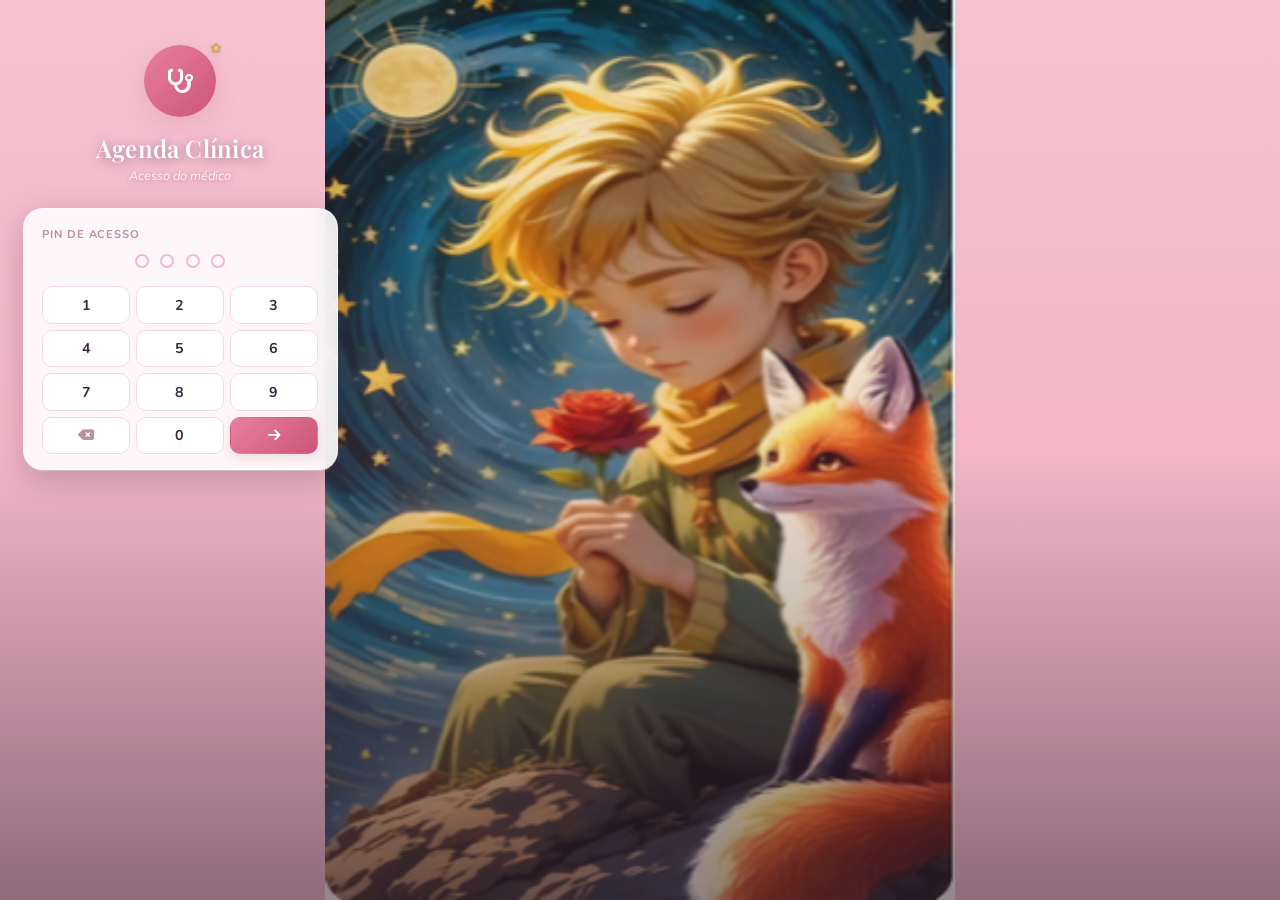
==== index.html @ b42c44ad "Add files via upload" ====
<!DOCTYPE html>
<html lang="pt-BR">
<head>
<meta charset="UTF-8">
<script>
// ── Limpeza forçada de cache e Service Workers ──────────────
// IMPORTANTE: usa document.write para bloquear o parser do HTML
// enquanto a limpeza assíncrona termina — assim o app.js novo
// é sempre buscado da rede, nunca do cache antigo.
(async function limparTudo() {
    if ('serviceWorker' in navigator) {
        const registros = await navigator.serviceWorker.getRegistrations();
        for (const r of registros) await r.unregister();
    }
    if ('caches' in window) {
        const nomes = await caches.keys();
        for (const n of nomes) await caches.delete(n);
    }
    console.log('[Cache] Limpeza completa realizada.');
})();
</script>
<meta name="viewport" content="width=device-width, initial-scale=1.0, maximum-scale=1.0">
<meta name="theme-color" content="#c4506d">
<meta name="mobile-web-app-capable" content="yes">
<meta name="apple-mobile-web-app-status-bar-style" content="black-translucent">
<title>Agenda — Clínica</title>
<link rel="preconnect" href="https://fonts.googleapis.com">
<link href="https://fonts.googleapis.com/css2?family=Playfair+Display:ital,wght@0,400;0,500;0,600;1,400;1,500&family=Nunito:wght@300;400;500;600;700&display=swap" rel="stylesheet">
<link rel="stylesheet" href="https://cdnjs.cloudflare.com/ajax/libs/font-awesome/6.4.0/css/all.min.css">
<link rel="stylesheet" href="app.css">
<script src="https://accounts.google.com/gsi/client" async defer></script>
</head>
<body>

<!-- ═══════════════════════════════════════════════
     TELA: LOGIN ADMIN
════════════════════════════════════════════════ -->
<div id="tela-login" class="tela">

  <!-- Slideshow tela cheia -->
  <div class="login-bg" id="login-bg" onclick="mostrarCardLogin()"></div>
  <div class="login-bg-overlay" id="login-overlay" onclick="mostrarCardLogin()"></div>

  <!-- Texto flutuante sobre imagem -->
  <div class="login-splash" id="login-splash" onclick="mostrarCardLogin()">
    <div class="splash-logo">
      <i class="fa-solid fa-stethoscope"></i>
    </div>
    <h1 class="splash-titulo">Agenda Clínica</h1>
    <p class="splash-sub">Toque para acessar</p>
    <div class="splash-dots">
      <span></span><span></span><span></span>
    </div>
  </div>

  <!-- Card de login (escondido inicialmente) -->
  <div class="login-wrap" id="login-card-wrap" style="display:none;">
    <div class="login-logo">
      <div class="logo-icon"><i class="fa-solid fa-stethoscope"></i></div>
      <h1>Agenda Clínica</h1>
      <p>Acesso do médico</p>
    </div>
    <div class="login-card">
      <label class="field-label">PIN de acesso</label>
      <div class="pin-row" id="pin-display" onclick="document.getElementById('pin-input-hidden').focus()">
        <span></span><span></span><span></span><span></span>
      </div>

      <div class="numpad">
        <button onclick="pinDigit(1)">1</button>
        <button onclick="pinDigit(2)">2</button>
        <button onclick="pinDigit(3)">3</button>
        <button onclick="pinDigit(4)">4</button>
        <button onclick="pinDigit(5)">5</button>
        <button onclick="pinDigit(6)">6</button>
        <button onclick="pinDigit(7)">7</button>
        <button onclick="pinDigit(8)">8</button>
        <button onclick="pinDigit(9)">9</button>
        <button onclick="pinClear()" class="btn-clear"><i class="fa-solid fa-delete-left"></i></button>
        <button onclick="pinDigit(0)">0</button>
        <button onclick="pinEnter()" class="btn-ok"><i class="fa-solid fa-arrow-right"></i></button>
      </div>
      <p id="login-erro" class="login-erro" style="display:none;">PIN incorreto. Tente novamente.</p>
    </div>
  </div>
</div>

<!-- ═══════════════════════════════════════════════
     TELA: AGENDA (ADMIN)
════════════════════════════════════════════════ -->
<div id="tela-agenda" class="tela" style="display:none;">

  <header class="app-header">
    <div class="header-left">
      <button class="icon-btn" onclick="irTela('tela-menu')"><i class="fa-solid fa-bars"></i></button>
      <div class="header-title">
        <span id="header-semana-label">Carregando...</span>
      </div>
    </div>
    <div class="header-right">
      <button class="icon-btn" onclick="irHoje()"><i class="fa-solid fa-calendar-day"></i></button>
      <button class="icon-btn" id="btn-drive-agenda" onclick="conectarDriveAgenda()" title="Google Drive">
        <i class="fa-brands fa-google-drive"></i>
      </button>
      <button class="icon-btn" id="btn-alternar-tema-agenda" onclick="alternarTemaAgenda()" title="Alternar tema">
        <i class="fa-solid fa-palette"></i>
      </button>
      <button class="btn-novo" onclick="abrirModalGerarLink()">
        <i class="fa-solid fa-link"></i> Link
      </button>
    </div>
  </header>

  <div class="semana-nav">
    <button onclick="semanaAnterior()"><i class="fa-solid fa-chevron-left"></i></button>
    <span id="semana-nav-label"></span>
    <button onclick="semanaProxima()"><i class="fa-solid fa-chevron-right"></i></button>
  </div>

  <!-- Grade semanal -->
  <div class="agenda-wrap">
    <div id="grade-agenda" class="grade-agenda"></div>
  </div>

  <!-- Lista do dia selecionado -->
  <div class="dia-lista-wrap">
    <div id="dia-lista-header" class="dia-lista-header"></div>
    <div id="dia-lista" class="dia-lista"></div>
  </div>

  <!-- FAB: gerar links fixos -->
  <button class="fab-fixos" onclick="abrirModalFixos()" title="Enviar horários fixos da semana">
    <i class="fa-solid fa-rotate"></i>
  </button>

</div>

<!-- ═══════════════════════════════════════════════
     TELA: PACIENTES
════════════════════════════════════════════════ -->
<div id="tela-pacientes" class="tela" style="display:none;">
  <header class="app-header">
    <div class="header-left">
      <button class="icon-btn" onclick="irTela('tela-menu')"><i class="fa-solid fa-arrow-left"></i></button>
      <div class="header-title"><span>Pacientes</span></div>
    </div>
    <div class="header-right">
      <button class="btn-novo" onclick="abrirModalPaciente()">
        <i class="fa-solid fa-plus"></i> Novo
      </button>
    </div>
  </header>
  <div class="lista-pac-wrap">
    <div class="busca-wrap">
      <i class="fa-solid fa-magnifying-glass"></i>
      <input type="text" id="busca-pac" placeholder="Buscar por nome ou código..." oninput="filtrarPacientes()">
    </div>
    <div id="lista-pacientes"></div>
  </div>
</div>

<!-- ═══════════════════════════════════════════════
     TELA: MENU
════════════════════════════════════════════════ -->
<div id="tela-menu" class="tela tela-menu" style="display:none;">
  <div class="menu-header">
    <div class="logo-icon sm"><i class="fa-solid fa-stethoscope"></i></div>
    <div>
      <div id="menu-clinica-nome" class="menu-clinica">Clínica Saúde &amp; Vida</div>
      <div class="menu-sub">Painel do Médico</div>
    </div>
    <button class="icon-btn" onclick="irTela('tela-agenda')"><i class="fa-solid fa-xmark"></i></button>
  </div>
  <nav class="menu-nav">
    <button onclick="irTela('tela-agenda')"><i class="fa-solid fa-calendar-week"></i> Agenda Semanal</button>
    <button onclick="abrirTelaPacientes()"><i class="fa-solid fa-users"></i> Pacientes</button>
    <button onclick="irTela('tela-config')"><i class="fa-solid fa-gear"></i> Configurações</button>
    <button onclick="alternarTemaAgenda()" style="display:flex;align-items:center;gap:8px;">
        <i class="fa-solid fa-palette"></i> Alternar Tema
    </button>
    <button onclick="logout()" class="btn-logout"><i class="fa-solid fa-right-from-bracket"></i> Sair</button>
  </nav>
</div>

<!-- ═══════════════════════════════════════════════
     TELA: CONFIGURAÇÕES
════════════════════════════════════════════════ -->
<div id="tela-config" class="tela" style="display:none;">
  <header class="app-header">
    <div class="header-left">
      <button class="icon-btn" onclick="irTela('tela-menu')"><i class="fa-solid fa-arrow-left"></i></button>
      <div class="header-title"><span>Configurações</span></div>
    </div>
  </header>
  <div class="config-wrap">
    <div class="config-section">
      <h3>Clínica</h3>
      <div class="field-group">
        <label>Nome da clínica</label>
        <input type="text" id="cfg-nome-clinica" placeholder="Clínica Saúde &amp; Vida">
      </div>
      <div class="field-group">
        <label>Seu WhatsApp (com DDI, ex: 5551999999999)</label>
        <input type="tel" id="cfg-tel" placeholder="5551999999999">
      </div>
      <div class="field-group">
        <label>E-mail do responsável <span style="font-size:.72rem;color:#e879a0;font-weight:600;">★ Usado no backup e licença</span></label>
        <input type="email" id="cfg-email" placeholder="seuemail@exemplo.com" autocomplete="email">
        <p style="font-size:.72rem;color:var(--text2);margin-top:.3rem;line-height:1.4;">
          <i class="fa-solid fa-circle-info" style="color:#60a5fa;"></i>
          Este e-mail é usado para verificar sua licença e enviar backups automáticos.
        </p>
      </div>
    </div>
    <div class="config-section">
      <h3>Segurança</h3>
      <div class="field-group">
        <label>Novo PIN (4 dígitos)</label>
        <input type="number" id="cfg-pin" placeholder="••••" maxlength="4">
      </div>
    </div>
    <div class="config-section">
      <h3><i class="fa-brands fa-google-drive" style="color:#34a853"></i> Google Drive</h3>
      <p style="font-size:.8rem;color:var(--text2);margin-bottom:.75rem;line-height:1.4;">
        Seus dados ficam salvos no Google Drive e sincronizados automaticamente. Conecte para ativar o backup na nuvem.
      </p>
      <div id="status-drive-wrap">
        <button class="btn-salvar-cfg" id="btn-drive-config" onclick="conectarOuDesconectarDrive()" style="background:#e8f5e9;color:#2e7d32;border:1.5px solid #a5d6a7;">
          <i class="fa-brands fa-google"></i> <span id="btn-drive-texto">Conectar com Google Drive</span>
        </button>
        <p id="status-drive" style="font-size:.78rem;margin-top:.5rem;color:var(--text2);text-align:center;"></p>
      </div>
    </div>
    <button class="btn-salvar-cfg" onclick="salvarConfig()">
      <i class="fa-solid fa-check"></i> Salvar configurações
    </button>
  </div>
</div>

<!-- ═══════════════════════════════════════════════
     TELA: PACIENTE (link público)
════════════════════════════════════════════════ -->
<div id="tela-paciente" class="tela" style="display:none;">
  <div class="pac-outer">
    <div class="pac-card">
      <div class="pac-header">
        <div class="pac-logo"><i class="fa-solid fa-hand-holding-heart"></i></div>
        <h1 id="pac-titulo">Agendamento</h1>
        <p id="pac-subtitulo">Escolha seu horário</p>
      </div>
      <div id="pac-corpo"></div>
    </div>
  </div>
</div>

<!-- ═══════════════════════════════════════════════
     MODAIS
════════════════════════════════════════════════ -->

<!-- Modal: Gerar Link -->
<div id="modal-link" class="modal-overlay" style="display:none;">
  <div class="modal-sheet">
    <div class="modal-handle"></div>
    <div class="modal-head">
      <h3><i class="fa-solid fa-link"></i> Gerar Link</h3>
      <button onclick="fecharModal('modal-link')"><i class="fa-solid fa-xmark"></i></button>
    </div>
    <div class="modal-body">
      <div class="field-group">
        <label>Paciente</label>
        <select id="ml-paciente" onchange="onModalPacienteChange()">
          <option value="">— Selecione —</option>
        </select>
      </div>
      <div id="ml-pac-info" class="pac-mini-info" style="display:none;"></div>
      <div class="field-group">
        <label>Semana</label>
        <select id="ml-semana" onchange="renderizarGradeModal()"></select>
      </div>
      <div class="field-group">
        <label>Horários <span class="label-hint">Toque para marcar</span></label>
        <div id="ml-grade" class="modal-grade-wrap"></div>
      </div>
      <div class="field-group">
        <label>Observação (opcional)</label>
        <input type="text" id="ml-obs" placeholder="Ex: Retorno, primeira consulta...">
      </div>
      <div id="ml-link-resultado" style="display:none;" class="link-resultado-box">
        <label>Link gerado — toque para copiar e enviar:</label>
        <div class="link-copy-row">
          <input type="text" id="ml-link-valor" readonly onclick="copiarLink()">
          <button onclick="copiarLink()"><i class="fa-solid fa-copy"></i></button>
        </div>
        <button class="btn-whatsapp" onclick="enviarWhatsapp()">
          <i class="fa-brands fa-whatsapp"></i> Enviar pelo WhatsApp
        </button>
      </div>
    </div>
    <div class="modal-footer">
      <button class="btn-sec" onclick="fecharModal('modal-link')">Cancelar</button>
      <button class="btn-pri" onclick="gerarLink()"><i class="fa-solid fa-wand-magic-sparkles"></i> Gerar Link</button>
    </div>
  </div>
</div>

<!-- Modal: Adicionar manual -->
<div id="modal-add" class="modal-overlay" style="display:none;">
  <div class="modal-sheet" style="max-height:75vh;">
    <div class="modal-handle"></div>
    <div class="modal-head">
      <h3><i class="fa-solid fa-plus"></i> Novo Agendamento</h3>
      <button onclick="fecharModal('modal-add')"><i class="fa-solid fa-xmark"></i></button>
    </div>
    <div class="modal-body">
      <p id="modal-add-horario" class="horario-badge"></p>
      <div class="field-group">
        <label>Paciente</label>
        <select id="add-pac-sel"></select>
      </div>
      <div class="field-group">
        <label>Observação (opcional)</label>
        <input type="text" id="add-obs" placeholder="Ex: Retorno...">
      </div>
    </div>
    <div class="modal-footer">
      <button class="btn-sec" onclick="fecharModal('modal-add')">Cancelar</button>
      <button class="btn-pri" onclick="salvarAgendamentoManual()"><i class="fa-solid fa-check"></i> Agendar</button>
    </div>
  </div>
</div>

<!-- Modal: Detalhe agendamento -->
<div id="modal-detalhe" class="modal-overlay" style="display:none;">
  <div class="modal-sheet" style="max-height:70vh;">
    <div class="modal-handle"></div>
    <div class="modal-head">
      <h3><i class="fa-solid fa-calendar-check"></i> Consulta</h3>
      <button onclick="fecharModal('modal-detalhe')"><i class="fa-solid fa-xmark"></i></button>
    </div>
    <div id="modal-detalhe-corpo" class="modal-body"></div>
    <div class="modal-footer" style="justify-content:space-between;">
      <button class="btn-ghost" id="btn-prontuario" onclick="irProntuario()" style="display:none;">
        <i class="fa-solid fa-folder-open"></i> Prontuário
      </button>
      <button class="btn-danger" onclick="cancelarAgendamento()">
        <i class="fa-solid fa-trash"></i> Cancelar
      </button>
    </div>
  </div>
</div>

<!-- Modal: Paciente form -->
<div id="modal-pac" class="modal-overlay" style="display:none;">
  <div class="modal-sheet">
    <div class="modal-handle"></div>
    <div class="modal-head">
      <h3 id="modal-pac-titulo"><i class="fa-solid fa-user-plus"></i> Novo Paciente</h3>
      <button onclick="fecharModal('modal-pac')"><i class="fa-solid fa-xmark"></i></button>
    </div>
    <div class="modal-body">
      <input type="hidden" id="pac-edit-id">
      <div class="field-group">
        <label>Nome completo</label>
        <input type="text" id="pac-nome" placeholder="Nome do paciente">
      </div>
      <div class="field-group">
        <label>WhatsApp (com DDI)</label>
        <input type="tel" id="pac-tel" placeholder="5551999999999">
      </div>
      <div class="field-group">
        <label>E-mail (opcional)</label>
        <input type="email" id="pac-email" placeholder="email@exemplo.com">
      </div>
      <div class="field-group">
        <label>Horário fixo semanal?</label>
        <div class="toggle-row">
          <input type="checkbox" id="pac-fixo-check" onchange="toggleHorarioFixo()">
          <label for="pac-fixo-check">Sim, tem horário fixo</label>
        </div>
      </div>
      <div id="fixo-opcoes" style="display:none;" class="fixo-grid">
        <div class="field-group">
          <label>Dia da semana</label>
          <select id="pac-fixo-dia">
            <option value="0">Domingo</option>
            <option value="1">Segunda-feira</option>
            <option value="2">Terça-feira</option>
            <option value="3">Quarta-feira</option>
            <option value="4">Quinta-feira</option>
            <option value="5">Sexta-feira</option>
            <option value="6">Sábado</option>
          </select>
        </div>
        <div class="field-group">
          <label>Horário</label>
          <select id="pac-fixo-hora">
            <option value="7">07:00</option><option value="8">08:00</option>
            <option value="9">09:00</option><option value="10">10:00</option>
            <option value="11">11:00</option><option value="12">12:00</option>
            <option value="13">13:00</option><option value="14">14:00</option>
            <option value="15">15:00</option><option value="16">16:00</option>
            <option value="17">17:00</option><option value="18">18:00</option>
            <option value="19">19:00</option><option value="20">20:00</option>
          </select>
        </div>
      </div>
    </div>
    <div class="modal-footer">
      <button class="btn-sec" onclick="fecharModal('modal-pac')">Cancelar</button>
      <button class="btn-pri" onclick="salvarPaciente()"><i class="fa-solid fa-check"></i> Salvar</button>
    </div>
  </div>
</div>

<!-- Modal: Links fixos -->
<div id="modal-fixos" class="modal-overlay" style="display:none;">
  <div class="modal-sheet">
    <div class="modal-handle"></div>
    <div class="modal-head">
      <h3><i class="fa-solid fa-rotate"></i> Horários Fixos da Semana</h3>
      <button onclick="fecharModal('modal-fixos')"><i class="fa-solid fa-xmark"></i></button>
    </div>
    <div id="modal-fixos-corpo" class="modal-body"></div>
    <div class="modal-footer">
      <button class="btn-sec" onclick="fecharModal('modal-fixos')">Fechar</button>
    </div>
  </div>
</div>

<!-- Toast -->

<!-- Modal: Primeiro Acesso / Configuração de E-mail -->
<div id="modal-boas-vindas" class="modal-overlay" style="display:none; z-index:10000;">
  <div class="modal-sheet" style="max-width:420px; border-radius:20px 20px 0 0; padding-bottom:env(safe-area-inset-bottom,16px);">
    <div style="text-align:center; padding:1.5rem 1.5rem 0.5rem;">
      <div style="width:64px;height:64px;border-radius:18px;background:linear-gradient(135deg,#e879a0,#c2185b);display:inline-flex;align-items:center;justify-content:center;color:white;font-size:1.8rem;margin-bottom:1rem;">
        <i class="fa-solid fa-shield-heart"></i>
      </div>
      <h2 style="font-family:'Playfair Display',serif;font-size:1.35rem;margin:0 0 .4rem;">Bem-vindo ao Sistema!</h2>
      <p style="font-size:.82rem;color:var(--text2);line-height:1.5;margin:0 0 .25rem;">
        Para ativar sua licença e habilitar o <strong>backup automático</strong>, informe seu e-mail cadastrado.
      </p>
    </div>
    <div class="modal-body" style="padding:1rem 1.5rem;">
      <div class="field-group">
        <label style="font-weight:600;">E-mail cadastrado na assinatura</label>
        <div style="position:relative;">
          <i class="fa-solid fa-envelope" style="position:absolute;left:.85rem;top:50%;transform:translateY(-50%);color:#e879a0;font-size:.85rem;pointer-events:none;"></i>
          <input type="email" id="bv-email" placeholder="seuemail@exemplo.com" autocomplete="email" style="padding-left:2.4rem;" oninput="validarEmailBoasVindas()">
        </div>
        <p id="bv-email-erro" style="display:none;font-size:.72rem;color:#ef4444;margin-top:.3rem;">
          <i class="fa-solid fa-circle-exclamation"></i> Digite um e-mail válido.
        </p>
      </div>
      <div style="background:#f0fdf4;border:1.5px solid #86efac;border-radius:10px;padding:.75rem 1rem;font-size:.75rem;color:#15803d;line-height:1.5;margin-top:.5rem;">
        <i class="fa-solid fa-circle-check"></i>
        <strong>Este e-mail será usado para:</strong><br>
        &bull; Verificar validade da sua licença<br>
        &bull; Identificar seus backups automáticos<br>
        &bull; Recuperar acesso em caso de reinstalação
      </div>
    </div>
    <div class="modal-footer" style="padding:0 1.5rem 1rem; flex-direction:column; gap:.6rem;">
      <button class="btn-pri" id="bv-btn-confirmar" onclick="confirmarEmailBoasVindas()" style="width:100%;padding:.85rem;font-size:.9rem;">
        <i class="fa-solid fa-rocket"></i> Ativar sistema
      </button>
      <button class="btn-ghost" onclick="adiarEmailBoasVindas()" style="width:100%;font-size:.78rem;color:var(--text2);">
        Configurar depois
      </button>
    </div>
  </div>
</div>
<div id="toast" class="toast" style="display:none;"></div>

<script>
// ── Imagens do Pequeno Príncipe ──────────────────────────────
const PP_IMGS = Array.from({length:13}, (_,i) => `img/pp${String(i+1).padStart(2,'0')}.jpg`);

// Embaralha array
function shuffle(arr) {
  const a = [...arr];
  for (let i = a.length-1; i > 0; i--) {
    const j = Math.floor(Math.random()*(i+1));
    [a[i],a[j]] = [a[j],a[i]];
  }
  return a;
}

// ── SLIDESHOW TELA DE LOGIN ──────────────────────────────────
(function iniciarSlideshow() {
  const bg = document.getElementById('login-bg');
  if (!bg) return;
  const lista = shuffle(PP_IMGS);
  let idx = 0;

  // Mostra card de login ao clicar na tela
  window.mostrarCardLogin = function() {
    const splash  = document.getElementById('login-splash');
    const card    = document.getElementById('login-card-wrap');
    const overlay = document.getElementById('login-overlay');
    const bg      = document.getElementById('login-bg');
    if (splash)  { splash.classList.add('saindo'); setTimeout(() => { splash.style.display='none'; splash.style.pointerEvents='none'; }, 400); }
    if (overlay) { overlay.style.pointerEvents = 'none'; overlay.removeAttribute('onclick'); }
    if (bg)      { bg.style.pointerEvents = 'none'; bg.removeAttribute('onclick'); }
    if (card)    { card.style.display='flex'; card.classList.add('entrando'); }
    // Foca o input oculto para ativar teclado numérico no celular
    setTimeout(() => {
      const inp = document.getElementById('pin-input-hidden');
      if (inp) inp.focus();
    }, 400);
  };

  function trocar() {
    const img = new Image();
    img.onload = () => {
      bg.style.backgroundImage = `url('${lista[idx]}')`;
      idx = (idx + 1) % lista.length;
    };
    img.src = lista[idx];
  }

  trocar();
  setInterval(trocar, 5000);
})();

// Handler para teclado físico/virtual do celular
window.handlePinInput = function(val) {
  const digits = val.replace(/\D/g, '').slice(0, 4);
  S.pin = digits;
  atualizarPinDisplay();
  const inp = document.getElementById('pin-input-hidden');
  if (inp) inp.value = digits;
  if (digits.length === 4) setTimeout(pinEnter, 200);
};

// Suporte ao teclado físico do PC/notebook (números + teclado numérico)
document.addEventListener('keydown', function(e) {
  // Só funciona quando a tela de login está visível
  const telaLogin = document.getElementById('tela-login');
  if (!telaLogin || telaLogin.style.display === 'none') return;

  // Mostra o card se ainda estiver na splash
  const card = document.getElementById('login-card-wrap');
  if (!card || card.style.display === 'none') {
    mostrarCardLogin();
  }

  // Digits: linha de cima (0-9) e teclado numérico (Numpad0-9)
  if ((e.key >= '0' && e.key <= '9') || (e.code && e.code.startsWith('Numpad') && e.key >= '0' && e.key <= '9')) {
    if (typeof pinDigit === 'function') pinDigit(parseInt(e.key));
  }
  // Backspace ou Delete apaga último dígito
  else if (e.key === 'Backspace' || e.key === 'Delete') {
    if (typeof pinClear === 'function') pinClear();
  }
  // Enter confirma o PIN
  else if (e.key === 'Enter' || e.key === 'NumpadEnter') {
    if (typeof pinEnter === 'function') pinEnter();
  }
});

// Exporta para uso no app.js (grade da agenda)
window.PP_IMGS = PP_IMGS;
window.shuffleImgs = shuffle;
</script>
<script src="app.js"></script>

<!-- Banner instalação PWA -->
<div id="pwa-banner" style="display:none;position:fixed;bottom:0;left:0;right:0;background:white;border-top:2px solid #f4aabb;padding:1rem 1.25rem;align-items:center;gap:1rem;z-index:9999;box-shadow:0 -4px 20px rgba(0,0,0,0.1);">
    <div style="width:48px;height:48px;border-radius:12px;background:linear-gradient(135deg,#e879a0,#c2185b);display:flex;align-items:center;justify-content:center;color:white;font-size:1.3rem;flex-shrink:0;">
        <i class="fa-solid fa-stethoscope"></i>
    </div>
    <div style="flex:1;">
        <strong style="display:block;font-size:.9rem;">Instalar Agenda Clínica</strong>
        <span style="font-size:.78rem;color:#64748b;">Adicionar à tela inicial para usar offline</span>
    </div>
    <div style="display:flex;gap:.5rem;flex-shrink:0;">
        <button onclick="instalarPWA()" style="padding:.55rem 1rem;background:linear-gradient(135deg,#e879a0,#c2185b);color:white;border:none;border-radius:10px;font-size:.82rem;font-weight:700;cursor:pointer;">Instalar</button>
        <button onclick="fecharBannerPWA()" style="padding:.55rem .75rem;background:#f8fafc;color:#64748b;border:1.5px solid #e2e8f0;border-radius:10px;font-size:.78rem;cursor:pointer;">Agora não</button>
    </div>
</div>

<script>
// ── Registra Service Worker para uso offline ──────────────
if ('serviceWorker' in navigator) {
    window.addEventListener('load', () => {
        navigator.serviceWorker.register('./sw.js')
            .then(reg => console.log('[PWA] Service Worker registrado:', reg.scope))
            .catch(err => console.warn('[PWA] Service Worker falhou:', err));
    });
}

// ── Banner de instalação PWA ──────────────────────────────
let _deferredPrompt = null;

window.addEventListener('beforeinstallprompt', (e) => {
    e.preventDefault();
    _deferredPrompt = e;
    const recusou = localStorage.getItem('pwa_recusou');
    if (!recusou) {
        setTimeout(() => {
            const banner = document.getElementById('pwa-banner');
            if (banner) banner.style.display = 'flex';
        }, 3000);
    }
});

window.instalarPWA = async function() {
    const banner = document.getElementById('pwa-banner');
    if (banner) banner.style.display = 'none';
    if (!_deferredPrompt) return;
    _deferredPrompt.prompt();
    const { outcome } = await _deferredPrompt.userChoice;
    _deferredPrompt = null;
};

window.fecharBannerPWA = function() {
    const banner = document.getElementById('pwa-banner');
    if (banner) banner.style.display = 'none';
    const expira = Date.now() + 7 * 24 * 60 * 60 * 1000;
    localStorage.setItem('pwa_recusou', expira);
};

// Limpa flag de recusa se expirou
(function() {
    const recusou = localStorage.getItem('pwa_recusou');
    if (recusou && Date.now() > parseInt(recusou)) {
        localStorage.removeItem('pwa_recusou');
    }
})();

window.addEventListener('appinstalled', () => {
    const banner = document.getElementById('pwa-banner');
    if (banner) banner.style.display = 'none';
    _deferredPrompt = null;
});
</script>
</body>
</html>

<script>
// ═══════════════════════════════════════════════════════════
// MODAL BOAS-VINDAS — Coleta de e-mail no primeiro acesso
// Só aparece no sistema local (Electron/localhost), nunca na PWA
// ═══════════════════════════════════════════════════════════

(function verificarPrimeiroAcesso() {
    window.addEventListener('load', function() {
        // ── Só mostra no sistema LOCAL, nunca na Agenda PWA ──
        const isLocal = location.hostname === 'localhost' ||
                        location.hostname === '127.0.0.1' ||
                        location.protocol === 'file:';
        if (!isLocal) return; // Agenda PWA (GitHub Pages) → não mostra

        // Usuário pediu para não mostrar mais → nunca mostra
        if (localStorage.getItem('bv_nunca_mostrar') === '1') return;

        // Usuário adiou → respeita o prazo
        const adiarAte = parseInt(localStorage.getItem('bv_adiar_ate') || '0');
        if (adiarAte && Date.now() < adiarAte) return;

        // Já tem e-mail configurado → não precisa
        const cfg = JSON.parse(localStorage.getItem('agenda_config') || '{}');
        if (cfg.email_responsavel) return;

        setTimeout(function() {
            const modal = document.getElementById('modal-boas-vindas');
            if (modal) modal.style.display = 'flex';
        }, 800);
    });
})();

window.validarEmailBoasVindas = function() {
    const input = document.getElementById('bv-email');
    const erro  = document.getElementById('bv-email-erro');
    const btn   = document.getElementById('bv-btn-confirmar');
    const ok    = /^[^\s@]+@[^\s@]+\.[^\s@]+$/.test(input.value.trim());
    if (erro) erro.style.display = ok || !input.value ? 'none' : 'block';
    if (btn)  btn.disabled = !ok;
};

window.confirmarEmailBoasVindas = function() {
    const input = document.getElementById('bv-email');
    const email = input ? input.value.trim().toLowerCase() : '';

    if (!/^[^\s@]+@[^\s@]+\.[^\s@]+$/.test(email)) {
        const erro = document.getElementById('bv-email-erro');
        if (erro) erro.style.display = 'block';
        return;
    }

    // Salva o e-mail na config da agenda
    const cfg = JSON.parse(localStorage.getItem('agenda_config') || '{}');
    cfg.email_responsavel = email;
    localStorage.setItem('agenda_config', JSON.stringify(cfg));

    // Salva também como usuário logado para o backup.js usar
    const usuario = JSON.parse(sessionStorage.getItem('usuarioLogado') || '{}');
    usuario.email = email;
    sessionStorage.setItem('usuarioLogado', JSON.stringify(usuario));

    // Fecha o modal
    const modal = document.getElementById('modal-boas-vindas');
    if (modal) modal.style.display = 'none';

    // Feedback visual
    if (typeof mostrarToast === 'function') {
        mostrarToast('✅ E-mail configurado! Licença sendo verificada...', 3500);
    }

    // Dispara verificação de licença imediatamente
    if (typeof verificarStatusLicencaTela === 'function') {
        verificarStatusLicencaTela();
    }
};

window.adiarEmailBoasVindas = function() {
    const modal = document.getElementById('modal-boas-vindas');
    if (modal) modal.style.display = 'none';

    // Pergunta se quer parar de ver essa mensagem
    const parar = confirm('Deseja que essa mensagem não apareça mais?\n\nClique OK para nunca mais ver.\nClique Cancelar para lembrar amanhã.');
    if (parar) {
        localStorage.setItem('bv_nunca_mostrar', '1');
        localStorage.removeItem('bv_adiar_ate');
    } else {
        const amanha = Date.now() + 24 * 60 * 60 * 1000;
        localStorage.setItem('bv_adiar_ate', amanha);
    }
};

// Preenche o campo de e-mail nas Configurações ao abrir a tela
(function() {
    const observer = new MutationObserver(function() {
        const tela = document.getElementById('tela-config');
        if (tela && tela.style.display !== 'none') {
            const cfg = JSON.parse(localStorage.getItem('agenda_config') || '{}');
            const cfgEmail = document.getElementById('cfg-email');
            if (cfgEmail && cfg.email_responsavel && !cfgEmail.value) {
                cfgEmail.value = cfg.email_responsavel;
            }
        }
    });
    observer.observe(document.body, { attributes: true, subtree: true, attributeFilter: ['style'] });
})();
</script>
---- app.css ----
/* ============================================================
   APP.CSS — Agenda Clínica
   Tema: Rosa · Pequeno Príncipe · Margaridas
   ============================================================ */

@import url('https://fonts.googleapis.com/css2?family=Playfair+Display:ital,wght@0,400;0,500;0,600;1,400;1,500&family=Nunito:wght@300;400;500;600;700&display=swap');

/* ── Variáveis ────────────────────────────────────────────── */
:root {
  --rose:        #e87fa0;
  --rose-light:  #f5b8cc;
  --rose-dark:   #cc5577;
  --rose-pale:   #fdf0f5;
  --gold:        #d4a853;
  --gold-light:  #f5e6c0;
  --sky:         #b8d4f0;
  --sky-light:   #e8f3fd;
  --green:       #7db87a;
  --green-light: #d4ecd3;
  --cream:       #faf7f2;
  --text1:       #3d2840;
  --text2:       #9a7080;
  --text3:       #b8909e;
  --border:      #f2d8e4;
  --white:       #ffffff;
  --danger:      #e05a6b;
  --success:     #5a9e6b;
  --shadow:      rgba(200, 100, 130, 0.12);
  --shadow-md:   rgba(200, 100, 130, 0.2);
}

/* ── TEMA AZUL ────────────────────────────────────────────── */
html[data-tema="azul"],
:root[data-tema="azul"],
[data-tema="azul"] {
  --rose:        #4a90d9;
  --rose-light:  #90bce8;
  --rose-dark:   #2563ab;
  --rose-pale:   #eff6ff;
  --gold:        #d4a853;
  --gold-light:  #f5e6c0;
  --sky:         #bfdbfe;
  --sky-light:   #eff6ff;
  --green:       #7db87a;
  --green-light: #d4ecd3;
  --cream:       #f0f7ff;
  --text1:       #1e3a5f;
  --text2:       #4a7aaa;
  --text3:       #7aaad0;
  --border:      #bfdbfe;
  --white:       #ffffff;
  --danger:      #e05a6b;
  --success:     #5a9e6b;
  --shadow:      rgba(37, 99, 171, 0.12);
  --shadow-md:   rgba(37, 99, 171, 0.2);
}

/* ── TEMA VERDE ───────────────────────────────────────────── */
html[data-tema="verde"],
:root[data-tema="verde"],
[data-tema="verde"] {
  --rose:        #34a96b;
  --rose-light:  #80ccaa;
  --rose-dark:   #1e8050;
  --rose-pale:   #f0faf4;
  --gold:        #d4a853;
  --gold-light:  #f5e6c0;
  --sky:         #b6e4c8;
  --sky-light:   #f0faf4;
  --green:       #34a96b;
  --green-light: #d4f4e2;
  --cream:       #f0faf4;
  --text1:       #1a3d2b;
  --text2:       #4a8a65;
  --text3:       #7abf99;
  --border:      #b6e4c8;
  --white:       #ffffff;
  --danger:      #e05a6b;
  --success:     #5a9e6b;
  --shadow:      rgba(34, 160, 90, 0.12);
  --shadow-md:   rgba(34, 160, 90, 0.2);
}

[data-tema="verde"] body::before,
body[data-tema="verde"]::before {
  background-image:
    radial-gradient(circle at 15% 20%, rgba(34,160,90,0.06) 0%, transparent 50%),
    radial-gradient(circle at 85% 80%, rgba(30,128,80,0.05) 0%, transparent 50%),
    radial-gradient(circle at 50% 50%, rgba(182,228,200,0.04) 0%, transparent 60%);
}

/* ── Reset & Base ─────────────────────────────────────────── */
*, *::before, *::after { box-sizing: border-box; margin: 0; padding: 0; }

html, body {
  height: 100%;
  font-family: 'Nunito', sans-serif;
  font-size: 15px;
  color: var(--text1);
  background: var(--cream);
  -webkit-font-smoothing: antialiased;
  overflow: hidden;
}

/* Padrão de fundo sutil — pétalas */
body::before {
  content: '';
  position: fixed;
  inset: 0;
  background-image:
    radial-gradient(circle at 15% 20%, rgba(232,120,154,0.06) 0%, transparent 50%),
    radial-gradient(circle at 85% 80%, rgba(212,168,83,0.05) 0%, transparent 50%),
    radial-gradient(circle at 50% 50%, rgba(184,212,240,0.04) 0%, transparent 60%);
  pointer-events: none;
  z-index: 0;
}

[data-tema="azul"] body::before,
body[data-tema="azul"]::before {
  background-image:
    radial-gradient(circle at 15% 20%, rgba(59,130,246,0.06) 0%, transparent 50%),
    radial-gradient(circle at 85% 80%, rgba(37,99,171,0.05) 0%, transparent 50%),
    radial-gradient(circle at 50% 50%, rgba(147,197,253,0.04) 0%, transparent 60%);
}

/* ── Telas ────────────────────────────────────────────────── */
.tela {
  position: fixed;
  inset: 0;
  display: none;
  flex-direction: column;
  background: var(--cream);
  z-index: 1;
  overflow: hidden;
}

/* ── LOGIN ────────────────────────────────────────────────── */
#tela-login {
  display: flex;
  align-items: flex-start;
  justify-content: center;
  background: var(--cream);
  position: fixed !important;
  inset: 0 !important;
  width: 100vw !important;
  height: 100vh !important;
  overflow-y: auto;
  -webkit-overflow-scrolling: touch;
}

/* Imagem de fundo — slideshow do Pequeno Príncipe */
.login-bg {
  position: absolute;
  top: 0; left: 0; right: 0; bottom: 0;
  width: 100%;
  height: 100%;
  background-size: contain;
  background-position: center center;
  background-repeat: no-repeat;
  background-color: #f5c0d0;
  background-image: linear-gradient(160deg, #fce8f0 0%, #f5b8cc 50%, #cc7799 100%);
  transition: background-image 1.5s ease-in-out;
  z-index: 0;
}

/* Overlay gradiente sobre a imagem */
.login-bg-overlay {
  position: absolute;
  top: 0; left: 0; right: 0; bottom: 0;
  width: 100%; height: 100%;
  background: linear-gradient(
    to bottom,
    rgba(253,240,244,0.05) 0%,
    rgba(232,127,160,0.15) 50%,
    rgba(61,37,53,0.55) 100%
  );
  z-index: 1;
}

.login-wrap {
  position: relative;
  z-index: 10;
}

.login-wrap {
  width: 100%;
  max-width: 360px;
  padding: 1.5rem;
  padding-top: 3rem;
  padding-bottom: 2rem;
  display: flex;
  flex-direction: column;
  align-items: center;
  gap: 1.5rem;
  min-height: 100vh;
}

.login-logo {
  text-align: center;
}

.logo-icon {
  width: 72px;
  height: 72px;
  border-radius: 50%;
  background: linear-gradient(135deg, var(--rose), var(--rose-dark));
  display: flex;
  align-items: center;
  justify-content: center;
  margin: 0 auto 1rem;
  font-size: 1.6rem;
  color: white;
  box-shadow: 0 8px 24px var(--shadow-md);
  position: relative;
}

/* Margarida decorativa no ícone */
.logo-icon::after {
  content: '✿';
  position: absolute;
  top: -6px;
  right: -6px;
  font-size: .9rem;
  color: var(--gold);
  filter: drop-shadow(0 1px 2px rgba(0,0,0,0.15));
}

.login-logo h1 {
  font-family: 'Playfair Display', serif;
  font-size: 1.6rem;
  font-weight: 600;
  color: white;
  letter-spacing: .01em;
  text-shadow: 0 2px 12px rgba(61,37,53,0.5);
}

.login-logo p {
  font-size: .85rem;
  color: rgba(255,255,255,0.85);
  font-style: italic;
  margin-top: .2rem;
  text-shadow: 0 1px 6px rgba(61,37,53,0.4);
}

.pin-tap-hint {
  text-align: center;
  font-size: .78rem;
  color: var(--text3);
  font-style: italic;
  margin-top: .5rem;
  cursor: pointer;
  transition: color .15s;
  display: flex;
  align-items: center;
  justify-content: center;
  gap: .35rem;
}
.pin-tap-hint:hover { color: var(--rose); }
.pin-tap-hint.oculto { display: none; }

.login-card {
  width: 100%;
  background: rgba(255,255,255,0.88);
  border-radius: 20px;
  padding: 1.25rem 1.25rem 1rem;
  box-shadow: 0 8px 32px rgba(61,37,53,0.25), 0 1px 0 var(--border);
  border: 1px solid rgba(255,255,255,0.6);
  backdrop-filter: blur(12px);
}

.field-label {
  display: block;
  font-size: .75rem;
  font-weight: 700;
  letter-spacing: .08em;
  text-transform: uppercase;
  color: var(--text3);
  margin-bottom: .75rem;
}

.pin-row {
  display: flex;
  justify-content: center;
  gap: .75rem;
  margin-bottom: 1.25rem;
}

.pin-row span {
  width: 14px;
  height: 14px;
  border-radius: 50%;
  border: 2px solid var(--rose-light);
  transition: all .2s;
}

.pin-row span.filled {
  background: var(--rose);
  border-color: var(--rose);
  box-shadow: 0 0 8px rgba(232,120,154,0.4);
  transform: scale(1.1);
}

.pin-row.error span { border-color: var(--danger); animation: shake .4s; }

@keyframes shake {
  0%,100% { transform: translateX(0); }
  25% { transform: translateX(-4px); }
  75% { transform: translateX(4px); }
}

.login-group { margin-bottom: 1rem; }

.login-group label {
  display: block;
  font-size: .75rem;
  font-weight: 600;
  color: var(--text2);
  margin-bottom: .4rem;
}

.login-group input {
  width: 100%;
  padding: .65rem 1rem;
  border: 1.5px solid var(--border);
  border-radius: 12px;
  font-family: 'Nunito', sans-serif;
  font-size: .95rem;
  color: var(--text1);
  background: var(--rose-pale);
  outline: none;
  transition: border-color .2s;
}

.login-group input:focus { border-color: var(--rose); }

/* Numpad */
.numpad {
  display: grid;
  grid-template-columns: repeat(3, 1fr);
  gap: .4rem;
  margin-top: .75rem;
}

.numpad button {
  padding: .55rem;
  border: 1.5px solid var(--border);
  border-radius: 10px;
  background: rgba(255,255,255,0.85);
  font-family: 'Nunito', sans-serif;
  font-size: .95rem;
  font-weight: 700;
  color: var(--text1);
  cursor: pointer;
  transition: all .15s;
  backdrop-filter: blur(4px);
}

.numpad button:active { transform: scale(.95); background: var(--rose-pale); }
.numpad button:hover  { border-color: var(--rose-light); background: var(--rose-pale); }

.numpad .btn-clear { color: var(--text3); }
.numpad .btn-ok {
  background: linear-gradient(135deg, var(--rose), var(--rose-dark));
  color: white;
  border-color: transparent;
  box-shadow: 0 4px 12px var(--shadow-md);
}
.numpad .btn-ok:hover { opacity: .9; }

.login-erro {
  color: var(--danger);
  font-size: .8rem;
  text-align: center;
  margin-top: .75rem;
}

.btn-pri {
  display: flex;
  align-items: center;
  justify-content: center;
  gap: .5rem;
  padding: .75rem 1.25rem;
  background: linear-gradient(135deg, var(--rose), var(--rose-dark));
  color: white;
  border: none;
  border-radius: 14px;
  font-family: 'Nunito', sans-serif;
  font-size: .9rem;
  font-weight: 700;
  cursor: pointer;
  transition: all .2s;
  box-shadow: 0 4px 14px var(--shadow-md);
}

.btn-pri:hover { opacity: .9; transform: translateY(-1px); }
.btn-pri:active { transform: translateY(0); }

.btn-sec {
  padding: .7rem 1.2rem;
  background: var(--rose-pale);
  color: var(--rose-dark);
  border: 1.5px solid var(--border);
  border-radius: 14px;
  font-family: 'Nunito', sans-serif;
  font-size: .9rem;
  font-weight: 600;
  cursor: pointer;
  transition: all .15s;
}

.btn-sec:hover { background: var(--border); }

/* ── HEADER ───────────────────────────────────────────────── */
.app-header {
  display: flex;
  align-items: center;
  justify-content: space-between;
  padding: .75rem 1rem;
  background: var(--white);
  border-bottom: 1px solid var(--border);
  box-shadow: 0 2px 12px var(--shadow);
  position: relative;
  z-index: 10;
}

/* Linha decorativa rosa no topo do header */
.app-header::before {
  content: '';
  position: absolute;
  top: 0; left: 0; right: 0;
  height: 3px;
  background: linear-gradient(90deg, var(--rose-light), var(--rose), var(--gold), var(--rose-light));
}

.header-left, .header-right {
  display: flex;
  align-items: center;
  gap: .5rem;
}

.header-title {
  font-family: 'Playfair Display', serif;
  font-size: .95rem;
  font-weight: 500;
  color: var(--text1);
  font-style: italic;
}

.icon-btn {
  width: 36px;
  height: 36px;
  border: none;
  background: var(--rose-pale);
  border-radius: 10px;
  color: var(--rose-dark);
  cursor: pointer;
  display: flex;
  align-items: center;
  justify-content: center;
  font-size: .9rem;
  transition: all .15s;
}

.icon-btn:hover { background: var(--border); }

.btn-novo {
  display: flex;
  align-items: center;
  gap: .35rem;
  padding: .45rem .9rem;
  background: linear-gradient(135deg, var(--rose), var(--rose-dark));
  color: white;
  border: none;
  border-radius: 10px;
  font-family: 'Nunito', sans-serif;
  font-size: .8rem;
  font-weight: 700;
  cursor: pointer;
  box-shadow: 0 3px 10px var(--shadow-md);
  transition: all .15s;
}

.btn-novo:hover { opacity: .9; }

/* ── NAVEGAÇÃO SEMANA ─────────────────────────────────────── */
.semana-nav {
  display: flex;
  align-items: center;
  justify-content: space-between;
  padding: .5rem 1rem;
  background: var(--white);
  border-bottom: 1px solid var(--border);
}

.semana-nav button {
  width: 30px;
  height: 30px;
  border: 1.5px solid var(--border);
  border-radius: 8px;
  background: var(--rose-pale);
  color: var(--rose-dark);
  cursor: pointer;
  font-size: .8rem;
  transition: all .15s;
}

.semana-nav button:hover { background: var(--border); }

.semana-nav span {
  font-family: 'Playfair Display', serif;
  font-size: .85rem;
  color: var(--text2);
  font-style: italic;
}

/* ── GRADE AGENDA ─────────────────────────────────────────── */
.agenda-wrap {
  flex: 1;
  overflow: auto;
  min-height: 0;
}

.grade-agenda {
  display: grid;
  grid-template-columns: 44px repeat(7, 1fr);
  min-width: 520px;
}

.ga-hora-header, .ga-dia-header {
  position: sticky;
  top: 0;
  z-index: 5;
  background: var(--white);
  border-bottom: 2px solid var(--border);
  padding: .4rem .2rem;
  text-align: center;
}

.ga-hora-header { background: var(--cream); }

.ga-dia-header {
  cursor: pointer;
  transition: background .15s;
}

.ga-dia-header:hover { background: var(--rose-pale); }

.ga-dia-header.hoje {
  background: linear-gradient(180deg, var(--rose-pale), var(--white));
}

.ga-dia-header.hoje .ga-dia-num {
  background: var(--rose);
  color: white;
  border-radius: 50%;
  width: 26px;
  height: 26px;
  display: flex;
  align-items: center;
  justify-content: center;
  margin: 0 auto;
  box-shadow: 0 2px 8px var(--shadow-md);
}

.ga-dia-header.selecionado { background: var(--rose-pale); }

.ga-dia-nome {
  font-size: .62rem;
  font-weight: 700;
  letter-spacing: .06em;
  text-transform: uppercase;
  color: var(--text3);
}

.ga-dia-num {
  font-size: .95rem;
  font-weight: 700;
  color: var(--text1);
  margin-top: .1rem;
}

.ga-hora-label {
  font-size: .65rem;
  color: var(--text3);
  text-align: right;
  padding: .3rem .35rem 0 0;
  height: 42px;
  line-height: 1;
  font-weight: 600;
}

.ga-celula {
  height: 42px;
  border-left: 1px solid var(--border);
  border-bottom: 1px solid var(--border);
  cursor: pointer;
  transition: background .1s;
  position: relative;
  padding: 2px;
}

.ga-celula.livre:hover { background: var(--rose-pale); }

.ga-celula.agendado { background: linear-gradient(135deg, rgba(232,120,154,0.08), rgba(245,184,204,0.06)); }

.ga-chip {
  width: 100%;
  height: 100%;
  border-radius: 6px;
  font-size: .62rem;
  font-weight: 700;
  display: flex;
  align-items: center;
  justify-content: center;
  text-overflow: ellipsis;
  overflow: hidden;
  white-space: nowrap;
  padding: 0 4px;
}

.ga-chip.confirmado {
  background: #fadadd;
  color: #b0526a;
  border: 1px solid #f4aabb;
  box-shadow: 0 1px 4px rgba(200,100,130,0.10);
}

.ga-chip.pendente, .ga-chip.aguardando {
  background: var(--gold-light);
  color: #8a6030;
  border: 1px solid var(--gold);
}

/* ── LISTA DO DIA ─────────────────────────────────────────── */
.dia-lista-wrap {
  background: var(--white);
  border-top: 2px solid var(--border);
  max-height: 220px;
  overflow-y: auto;
}

.dia-lista-header {
  padding: .7rem 1rem .4rem;
  font-family: 'Playfair Display', serif;
  font-size: .9rem;
  font-style: italic;
  color: var(--rose-dark);
  font-weight: 500;
  border-bottom: 1px solid var(--border);
  background: var(--rose-pale);
  display: flex;
  align-items: center;
  gap: .5rem;
}

.dia-lista-header::before { content: '✿'; color: var(--rose-light); }

.ag-item {
  display: flex;
  align-items: center;
  gap: .75rem;
  padding: .65rem 1rem;
  border-bottom: 1px solid var(--border);
  cursor: pointer;
  transition: background .1s;
}

.ag-item:hover { background: var(--rose-pale); }

.ag-hora {
  font-size: .75rem;
  font-weight: 700;
  color: var(--rose-dark);
  min-width: 38px;
  font-family: 'Nunito', sans-serif;
}

.ag-nome {
  flex: 1;
  font-size: .85rem;
  font-weight: 600;
  color: var(--text1);
}

.ag-cod { font-size: .7rem; color: var(--text3); }

.ag-badge {
  font-size: .65rem;
  font-weight: 700;
  padding: .2rem .5rem;
  border-radius: 20px;
  letter-spacing: .03em;
}

.ag-badge.confirmado {
  background: #fadadd;
  color: #b0526a;
  border: 1px solid #f4aabb;
}

.ag-badge.pendente, .ag-badge.aguardando {
  background: var(--gold-light);
  color: #7a5020;
  border: 1px solid var(--gold);
}

.lista-vazio {
  padding: 1.5rem;
  text-align: center;
  color: var(--text3);
  font-size: .85rem;
  font-style: italic;
  display: flex;
  flex-direction: column;
  align-items: center;
  gap: .5rem;
}

.lista-vazio::before { content: '✿'; font-size: 1.5rem; color: var(--rose-light); }

/* ── FAB ──────────────────────────────────────────────────── */
.fab-fixos {
  position: fixed;
  bottom: 1.5rem;
  right: 1rem;
  width: 48px;
  height: 48px;
  border-radius: 50%;
  background: linear-gradient(135deg, var(--rose), var(--rose-dark));
  color: white;
  border: none;
  box-shadow: 0 4px 16px var(--shadow-md);
  cursor: pointer;
  font-size: 1rem;
  display: flex;
  align-items: center;
  justify-content: center;
  transition: transform .2s;
  z-index: 20;
}

.fab-fixos:hover { transform: scale(1.1) rotate(20deg); }

/* ── MENU ─────────────────────────────────────────────────── */
.tela-menu {
  background: var(--white) !important;
  overflow-y: auto;
}

.menu-header {
  display: flex;
  align-items: center;
  gap: 1rem;
  padding: 1.5rem 1.25rem 1rem;
  background: linear-gradient(135deg, var(--rose-pale), var(--white));
  border-bottom: 1px solid var(--border);
}

.logo-icon.sm {
  width: 44px;
  height: 44px;
  font-size: 1rem;
}

.menu-clinica {
  font-family: 'Playfair Display', serif;
  font-size: 1rem;
  font-weight: 600;
  color: var(--rose-dark);
}

.menu-sub {
  font-size: .75rem;
  color: var(--text3);
  font-style: italic;
}

.menu-nav {
  display: flex;
  flex-direction: column;
  padding: 1rem .75rem;
  gap: .4rem;
}

.menu-nav button {
  display: flex;
  align-items: center;
  gap: .75rem;
  padding: .9rem 1rem;
  border: none;
  border-radius: 14px;
  background: transparent;
  color: var(--text1);
  font-family: 'Nunito', sans-serif;
  font-size: .95rem;
  font-weight: 600;
  cursor: pointer;
  transition: all .15s;
  text-align: left;
}

.menu-nav button i {
  width: 20px;
  color: var(--rose);
  font-size: .9rem;
}

.menu-nav button:hover { background: var(--rose-pale); color: var(--rose-dark); }

.btn-logout { color: var(--danger) !important; }
.btn-logout i { color: var(--danger) !important; }

/* Citação do Pequeno Príncipe no menu */
.menu-nav::after {
  content: '"O essencial é invisível aos olhos." — Pequeno Príncipe';
  display: block;
  margin-top: 1.5rem;
  padding: 1rem 1.25rem;
  font-family: 'Playfair Display', serif;
  font-style: italic;
  font-size: .8rem;
  color: var(--text3);
  text-align: center;
  border-top: 1px solid var(--border);
  line-height: 1.6;
}

/* ── CONFIGURAÇÕES ────────────────────────────────────────── */
.config-wrap {
  flex: 1;
  overflow-y: auto;
  padding: 1rem;
  display: flex;
  flex-direction: column;
  gap: 1rem;
}

.config-section {
  background: var(--white);
  border-radius: 16px;
  padding: 1.25rem;
  border: 1px solid var(--border);
  box-shadow: 0 2px 8px var(--shadow);
}

.config-section h3 {
  font-family: 'Playfair Display', serif;
  font-size: .95rem;
  font-style: italic;
  color: var(--rose-dark);
  margin-bottom: 1rem;
  display: flex;
  align-items: center;
  gap: .5rem;
}

.config-section h3::before { content: '✿'; color: var(--rose-light); }

.field-group { margin-bottom: .85rem; }
.field-group:last-child { margin-bottom: 0; }

.field-group label {
  display: block;
  font-size: .75rem;
  font-weight: 700;
  letter-spacing: .05em;
  text-transform: uppercase;
  color: var(--text2);
  margin-bottom: .35rem;
}

.field-group input,
.field-group select {
  width: 100%;
  padding: .65rem .9rem;
  border: 1.5px solid var(--border);
  border-radius: 12px;
  font-family: 'Nunito', sans-serif;
  font-size: .9rem;
  color: var(--text1);
  background: var(--rose-pale);
  outline: none;
  transition: border-color .2s;
  appearance: none;
}

.field-group input:focus,
.field-group select:focus { border-color: var(--rose); background: var(--white); }

.btn-salvar-cfg {
  display: flex;
  align-items: center;
  justify-content: center;
  gap: .5rem;
  padding: .85rem;
  background: linear-gradient(135deg, var(--rose), var(--rose-dark));
  color: white;
  border: none;
  border-radius: 14px;
  font-family: 'Nunito', sans-serif;
  font-size: .95rem;
  font-weight: 700;
  cursor: pointer;
  box-shadow: 0 4px 16px var(--shadow-md);
  transition: all .2s;
}

.btn-salvar-cfg:hover { opacity: .9; transform: translateY(-1px); }

/* ── TELA PACIENTE (link público) ─────────────────────────── */
#tela-paciente {
  display: none;
  background: linear-gradient(160deg, #fdf0f4 0%, #faf7f2 50%, #f0f7fd 100%);
  overflow-y: auto;
  align-items: flex-start;
  justify-content: center;
  padding: 1.5rem 1rem 3rem;
}

.pac-outer {
  width: 100%;
  max-width: 480px;
}

.pac-card {
  background: var(--white);
  border-radius: 24px;
  box-shadow: 0 8px 40px var(--shadow), 0 1px 0 var(--border);
  border: 1px solid var(--border);
  overflow: hidden;
}

.pac-header {
  background: linear-gradient(135deg, var(--rose), var(--rose-dark));
  padding: 2rem 1.5rem 1.5rem;
  text-align: center;
  color: white;
  position: relative;
  overflow: hidden;
}

/* Decoração margaridas no header do paciente */
.pac-header::before {
  content: '✿ ❀ ✿ ❀ ✿ ❀ ✿';
  position: absolute;
  bottom: -8px;
  left: 0; right: 0;
  text-align: center;
  font-size: 1.1rem;
  color: rgba(255,255,255,0.25);
  letter-spacing: .4rem;
}

.pac-logo {
  width: 56px;
  height: 56px;
  background: rgba(255,255,255,0.2);
  border-radius: 50%;
  display: flex;
  align-items: center;
  justify-content: center;
  margin: 0 auto 1rem;
  font-size: 1.3rem;
  backdrop-filter: blur(8px);
  border: 2px solid rgba(255,255,255,0.3);
}

.pac-header h1 {
  font-family: 'Playfair Display', serif;
  font-size: 1.3rem;
  font-weight: 600;
  margin-bottom: .3rem;
}

.pac-header p {
  font-size: .85rem;
  opacity: .85;
  font-style: italic;
}

#pac-corpo { padding: 1.25rem; }

/* Slots de horário */
.pac-grade-wrap { overflow-x: auto; }
.pac-grade { display: flex; gap: .6rem; min-width: max-content; }

.pac-col { display: flex; flex-direction: column; gap: .3rem; min-width: 52px; }

.pac-col-header {
  text-align: center;
  font-size: .65rem;
  font-weight: 700;
  text-transform: uppercase;
  color: var(--text3);
  letter-spacing: .05em;
  padding: .3rem 0;
  border-bottom: 2px solid var(--border);
  margin-bottom: .2rem;
}

.pac-col-header.hoje { color: var(--rose-dark); border-color: var(--rose); }

.pac-slot {
  padding: .4rem .3rem;
  border: 1.5px solid var(--border);
  border-radius: 8px;
  background: var(--white);
  font-family: 'Nunito', sans-serif;
  font-size: .7rem;
  font-weight: 600;
  color: var(--text1);
  cursor: pointer;
  transition: all .15s;
  text-align: center;
}

.pac-slot.disponivel:hover {
  background: var(--rose-pale);
  border-color: var(--rose);
  color: var(--rose-dark);
}

.pac-slot.selecionado {
  background: var(--rose) !important;
  border-color: var(--rose-dark) !important;
  color: white !important;
  box-shadow: 0 2px 8px var(--shadow-md);
}

.pac-slot.bloqueado {
  background: #fafafa;
  color: #ccc;
  border-color: #eee;
  cursor: not-allowed;
  text-decoration: line-through;
}

.pac-slot.ocupado {
  background: #fafafa;
  color: #ccc;
  border-color: #eee;
  cursor: not-allowed;
}

/* Confirmação paciente */
.pac-confirmacao {
  background: var(--rose-pale);
  border: 1.5px solid var(--border);
  border-radius: 16px;
  padding: 1.25rem;
  margin-top: 1rem;
  text-align: center;
}

.pac-confirmacao h3 {
  font-family: 'Playfair Display', serif;
  font-size: 1rem;
  color: var(--rose-dark);
  margin-bottom: .5rem;
}

.pac-confirm-slot {
  background: white;
  border: 1px solid var(--border);
  border-radius: 10px;
  padding: .65rem 1rem;
  font-weight: 700;
  font-size: .85rem;
  color: var(--text1);
  margin: .75rem 0;
}

.pac-btns {
  display: flex;
  gap: .5rem;
  justify-content: center;
  margin-top: .75rem;
}

/* ── MODAIS ───────────────────────────────────────────────── */
.modal-overlay {
  position: fixed;
  inset: 0;
  background: rgba(61,37,53,0.4);
  backdrop-filter: blur(4px);
  display: flex;
  align-items: flex-end;
  justify-content: center;
  z-index: 100;
  padding: 0;
}

.modal-sheet {
  background: var(--white);
  border-radius: 24px 24px 0 0;
  width: 100%;
  max-width: 600px;
  max-height: 92vh;
  display: flex;
  flex-direction: column;
  box-shadow: 0 -8px 40px var(--shadow-md);
  border-top: 3px solid var(--rose-light);
  animation: slideUp .25s ease-out;
}

@keyframes slideUp {
  from { transform: translateY(100%); opacity: 0; }
  to   { transform: translateY(0);    opacity: 1; }
}

.modal-handle {
  width: 36px;
  height: 4px;
  background: var(--border);
  border-radius: 2px;
  margin: .75rem auto .25rem;
  flex-shrink: 0;
}

.modal-head {
  display: flex;
  align-items: center;
  justify-content: space-between;
  padding: .5rem 1.25rem .75rem;
  border-bottom: 1px solid var(--border);
  flex-shrink: 0;
}

.modal-head h3 {
  font-family: 'Playfair Display', serif;
  font-size: 1rem;
  font-style: italic;
  color: var(--rose-dark);
  display: flex;
  align-items: center;
  gap: .5rem;
}

.modal-head h3 i { color: var(--rose); }

.modal-head button {
  width: 30px;
  height: 30px;
  border: none;
  background: var(--rose-pale);
  border-radius: 8px;
  color: var(--text2);
  cursor: pointer;
  font-size: .85rem;
}

.modal-body {
  flex: 1;
  overflow-y: auto;
  padding: 1rem 1.25rem;
  display: flex;
  flex-direction: column;
  gap: .85rem;
}

.modal-footer {
  display: flex;
  gap: .6rem;
  justify-content: flex-end;
  padding: .75rem 1.25rem;
  border-top: 1px solid var(--border);
  flex-shrink: 0;
  background: var(--rose-pale);
  border-radius: 0 0 0 0;
}

/* Grade modal de horários */
.modal-grade-wrap { overflow-x: auto; }
.modal-grade-grid { display: flex; gap: .5rem; min-width: max-content; }

.modal-grade-col { display: flex; flex-direction: column; gap: .25rem; }

.modal-grade-col-header {
  font-size: .65rem;
  font-weight: 700;
  text-transform: uppercase;
  color: var(--text3);
  text-align: center;
  letter-spacing: .04em;
  padding: .2rem 0;
  border-bottom: 2px solid var(--border);
  margin-bottom: .2rem;
}

.mg-slot {
  padding: .3rem .25rem;
  border-radius: 7px;
  font-family: 'Nunito', sans-serif;
  font-size: .67rem;
  font-weight: 600;
  cursor: pointer;
  border: 1.5px solid var(--border);
  min-width: 48px;
  text-align: center;
  transition: all .1s;
}

.slot-neutro      { background: var(--white); color: var(--text2); }
.slot-disponivel  { background: linear-gradient(135deg, var(--rose), var(--rose-dark)); color: white; border-color: transparent; box-shadow: 0 2px 6px var(--shadow); }
.slot-indisponivel{ background: #fee2e6; color: var(--danger); border-color: var(--danger); }
.slot-ocupado     { background: #f5f5f5; color: #ccc; cursor: not-allowed; border-color: #eee; }

/* Info paciente no modal */
.pac-mini-info {
  display: flex;
  flex-wrap: wrap;
  align-items: center;
  gap: .5rem;
  padding: .6rem .9rem;
  background: var(--rose-pale);
  border-radius: 10px;
  border: 1px solid var(--border);
  font-size: .8rem;
}

.pac-codigo {
  background: var(--rose);
  color: white;
  padding: .15rem .45rem;
  border-radius: 6px;
  font-size: .72rem;
  font-weight: 700;
}

.pac-info-nome { font-weight: 600; color: var(--text1); }
.pac-info-tel  { color: var(--text2); font-size: .75rem; }

/* Link resultado */
.link-resultado-box {
  background: var(--rose-pale);
  border: 1px solid var(--border);
  border-radius: 14px;
  padding: 1rem;
  display: flex;
  flex-direction: column;
  gap: .6rem;
}

.link-resultado-box label {
  font-size: .75rem;
  font-weight: 700;
  color: var(--text2);
  text-transform: uppercase;
  letter-spacing: .05em;
}

.link-copy-row {
  display: flex;
  gap: .4rem;
}

.link-copy-row input {
  flex: 1;
  padding: .55rem .8rem;
  border: 1.5px solid var(--border);
  border-radius: 10px;
  font-size: .78rem;
  font-family: monospace;
  background: var(--white);
  color: var(--rose-dark);
  outline: none;
}

.link-copy-row button {
  padding: .55rem .8rem;
  background: var(--rose);
  color: white;
  border: none;
  border-radius: 10px;
  cursor: pointer;
  font-size: .85rem;
}

.btn-whatsapp {
  display: flex;
  align-items: center;
  justify-content: center;
  gap: .5rem;
  padding: .65rem;
  background: #25d366;
  color: white;
  border: none;
  border-radius: 10px;
  font-family: 'Nunito', sans-serif;
  font-weight: 700;
  font-size: .85rem;
  cursor: pointer;
  box-shadow: 0 2px 10px rgba(37,211,102,.3);
}

.btn-whatsapp:hover { opacity: .9; }

/* Pacientes lista */
.lista-pac-wrap {
  flex: 1;
  overflow-y: auto;
  padding: .75rem;
  display: flex;
  flex-direction: column;
  gap: .75rem;
}

.busca-wrap {
  display: flex;
  align-items: center;
  gap: .6rem;
  padding: .55rem .9rem;
  background: var(--white);
  border: 1.5px solid var(--border);
  border-radius: 14px;
  color: var(--text3);
  font-size: .9rem;
}

.busca-wrap input {
  border: none;
  outline: none;
  flex: 1;
  font-family: 'Nunito', sans-serif;
  font-size: .9rem;
  color: var(--text1);
  background: transparent;
}

.pac-item {
  display: flex;
  align-items: center;
  gap: .75rem;
  padding: .75rem;
  background: var(--white);
  border-radius: 14px;
  border: 1px solid var(--border);
  cursor: pointer;
  transition: all .15s;
  box-shadow: 0 1px 4px var(--shadow);
}

.pac-item:hover { background: var(--rose-pale); border-color: var(--rose-light); }

.pac-avatar {
  width: 38px;
  height: 38px;
  border-radius: 50%;
  background: linear-gradient(135deg, var(--rose-light), var(--rose));
  color: white;
  font-weight: 700;
  font-size: .95rem;
  display: flex;
  align-items: center;
  justify-content: center;
  flex-shrink: 0;
}

.pac-item-nome { font-weight: 600; font-size: .9rem; }

.pac-codigo-tag {
  background: var(--rose);
  color: white;
  padding: .1rem .4rem;
  border-radius: 6px;
  font-size: .68rem;
  font-weight: 700;
}

.pac-fixo-tag {
  background: var(--gold-light);
  color: #7a5020;
  padding: .1rem .4rem;
  border-radius: 6px;
  font-size: .68rem;
  font-weight: 600;
  border: 1px solid var(--gold);
}

/* Toggle horário fixo */
.toggle-row {
  display: flex;
  align-items: center;
  gap: .5rem;
}

.toggle-row input[type="checkbox"] {
  width: 16px;
  height: 16px;
  accent-color: var(--rose);
}

.fixo-grid {
  display: grid;
  grid-template-columns: 1fr 1fr;
  gap: .75rem;
}

/* Horário badge */
.horario-badge {
  background: var(--rose-pale);
  border: 1px solid var(--border);
  border-radius: 10px;
  padding: .5rem .85rem;
  font-size: .82rem;
  font-weight: 600;
  color: var(--rose-dark);
  display: flex;
  align-items: center;
  gap: .5rem;
}

/* Detalhe modal */
.detalhe-row {
  display: flex;
  justify-content: space-between;
  align-items: center;
  padding: .6rem 0;
  border-bottom: 1px solid var(--border);
  font-size: .88rem;
}

.dr-label {
  color: var(--text3);
  font-size: .75rem;
  font-weight: 700;
  text-transform: uppercase;
  letter-spacing: .04em;
}

.dr-val { font-weight: 600; color: var(--text1); }

/* Buttons danger/ghost */
.btn-danger {
  padding: .65rem 1.1rem;
  background: #fee2e6;
  color: var(--danger);
  border: 1.5px solid var(--danger);
  border-radius: 12px;
  font-family: 'Nunito', sans-serif;
  font-size: .85rem;
  font-weight: 700;
  cursor: pointer;
  display: flex;
  align-items: center;
  gap: .4rem;
  transition: all .15s;
}

.btn-danger:hover { background: var(--danger); color: white; }

.btn-ghost {
  padding: .65rem 1.1rem;
  background: transparent;
  color: var(--text2);
  border: 1.5px solid var(--border);
  border-radius: 12px;
  font-family: 'Nunito', sans-serif;
  font-size: .85rem;
  font-weight: 600;
  cursor: pointer;
  display: flex;
  align-items: center;
  gap: .4rem;
  transition: all .15s;
}

.btn-ghost:hover { background: var(--rose-pale); color: var(--rose-dark); }

/* Links fixos modal */
.fixo-item {
  display: flex;
  align-items: center;
  justify-content: space-between;
  padding: .75rem;
  background: var(--rose-pale);
  border-radius: 12px;
  border: 1px solid var(--border);
  margin-bottom: .5rem;
}

.fixo-item-nome  { font-weight: 600; font-size: .88rem; color: var(--text1); }
.fixo-item-horario { font-size: .75rem; color: var(--text2); margin-top: .15rem; }

.fixo-item-link {
  padding: .45rem .8rem;
  background: #25d366;
  color: white;
  border-radius: 8px;
  font-size: .8rem;
  font-weight: 700;
  text-decoration: none;
  display: flex;
  align-items: center;
  gap: .3rem;
}

/* Toast */
.toast {
  position: fixed;
  bottom: 2rem;
  left: 50%;
  transform: translateX(-50%);
  background: var(--rose-dark);
  color: white;
  padding: .65rem 1.5rem;
  border-radius: 24px;
  font-size: .85rem;
  font-weight: 600;
  box-shadow: 0 4px 20px var(--shadow-md);
  z-index: 999;
  white-space: nowrap;
  animation: fadeInUp .25s ease-out;
}

@keyframes fadeInUp {
  from { opacity: 0; transform: translate(-50%, 10px); }
  to   { opacity: 1; transform: translate(-50%, 0); }
}

/* Scrollbar personalizada */
::-webkit-scrollbar { width: 4px; height: 4px; }
::-webkit-scrollbar-track { background: transparent; }
::-webkit-scrollbar-thumb { background: var(--rose-light); border-radius: 4px; }

/* Responsividade */
@media (max-width: 400px) {
  .grade-agenda { grid-template-columns: 36px repeat(7, 1fr); }
  .ga-hora-label { font-size: .58rem; }
}

/* ── Botão Google ─────────────────────────────────────────── */
.btn-google {
  display: flex;
  align-items: center;
  justify-content: center;
  gap: .5rem;
  width: 100%;
  padding: .6rem 1rem;
  background: #2563eb;
  color: white;
  border: none;
  border-radius: 12px;
  font-family: 'Nunito', sans-serif;
  font-size: .82rem;
  font-weight: 700;
  cursor: pointer;
  margin-top: .5rem;
  transition: all .15s;
}
.btn-google:hover { opacity: .9; }

/* ── Imagem do dia na grade ───────────────────────────────── */
.ga-dia-img {
  width: 28px;
  height: 28px;
  border-radius: 50%;
  object-fit: cover;
  object-position: top;
  margin: .15rem auto 0;
  display: block;
  border: 1.5px solid var(--rose-light);
  box-shadow: 0 2px 6px var(--shadow);
}

.ga-dia-header.hoje .ga-dia-img {
  border-color: var(--rose);
  box-shadow: 0 2px 8px var(--shadow-md);
}

/* label-hint */
.label-hint {
  font-size: .7rem;
  font-weight: 400;
  color: var(--text3);
  font-style: italic;
  margin-left: .3rem;
  text-transform: none;
  letter-spacing: 0;
}

/* ── Lightbox imagem Pequeno Príncipe ────────────────────── */
@keyframes fadeInLb {
  from { opacity: 0; }
  to   { opacity: 1; }
}
@keyframes zoomInLb {
  from { opacity: 0; transform: scale(.85); }
  to   { opacity: 1; transform: scale(1); }
}

/* ── PIN row clicável ─────────────────────────────────────── */
.pin-row {
  cursor: pointer;
  transition: transform .15s;
}
.pin-row:hover { transform: scale(1.04); }

/* ── TELA SPLASH (imagem cheia antes do login) ───────────── */
.login-splash {
  position: absolute;
  top: 0; left: 0; right: 0; bottom: 0;
  width: 100%; height: 100%;
  z-index: 3;
  display: flex !important;
  flex-direction: column;
  align-items: center;
  justify-content: flex-end;
  padding-bottom: 4rem;
  cursor: pointer;
  text-align: center;
  transition: opacity .4s, transform .4s;
}

.login-splash.saindo {
  opacity: 0;
  transform: translateY(20px);
}

.splash-logo {
  width: 64px;
  height: 64px;
  background: rgba(255,255,255,0.2);
  border-radius: 50%;
  display: flex;
  align-items: center;
  justify-content: center;
  font-size: 1.5rem;
  color: white;
  margin-bottom: 1rem;
  border: 2px solid rgba(255,255,255,0.4);
  backdrop-filter: blur(8px);
  box-shadow: 0 4px 20px rgba(0,0,0,0.2);
}

.splash-titulo {
  font-family: 'Playfair Display', serif;
  font-size: 2rem;
  font-weight: 600;
  color: white;
  text-shadow: 0 2px 16px rgba(0,0,0,0.4);
  margin-bottom: .4rem;
}

.splash-sub {
  font-size: .9rem;
  color: rgba(255,255,255,0.85);
  font-style: italic;
  text-shadow: 0 1px 8px rgba(0,0,0,0.3);
  margin-bottom: 1.5rem;
}

.splash-dots {
  display: flex;
  gap: .5rem;
}

.splash-dots span {
  width: 8px;
  height: 8px;
  border-radius: 50%;
  background: rgba(255,255,255,0.6);
  animation: pulseDot 1.5s ease-in-out infinite;
}

.splash-dots span:nth-child(2) { animation-delay: .3s; }
.splash-dots span:nth-child(3) { animation-delay: .6s; }

@keyframes pulseDot {
  0%,100% { opacity: .4; transform: scale(.8); }
  50%      { opacity: 1;  transform: scale(1.2); }
}

/* Card animação de entrada */
.login-wrap.entrando {
  animation: slideUpCard .4s cubic-bezier(.2,.8,.3,1) both;
}

@keyframes slideUpCard {
  from { opacity: 0; transform: translateY(40px); }
  to   { opacity: 1; transform: translateY(0); }
}

/* Numpad sempre visível no card (splash foi removida) */
.numpad {
  display: grid !important;
}

/* ============================================================
   CORREÇÕES MOBILE — telas pequenas (≤ 480px)
   ============================================================ */

/* Evita zoom indesejado nos inputs no iOS */
.field-group input,
.field-group select,
.login-group input {
  font-size: 16px !important;
}

/* Grade da agenda: colunas menores em telas pequenas */
@media (max-width: 480px) {
  .grade-agenda {
    grid-template-columns: 32px repeat(7, 1fr);
    min-width: 320px;
  }

  .ga-hora-label  { font-size: .52rem; padding-right: .2rem; height: 38px; }
  .ga-celula      { height: 38px; }
  .ga-dia-nome    { font-size: .55rem; }
  .ga-dia-num     { font-size: .8rem; }
  .ga-chip        { font-size: .55rem; }

  /* Header compacto */
  .app-header     { padding: .55rem .75rem; }
  .header-title   { font-size: .82rem; }
  .btn-novo       { padding: .4rem .7rem; font-size: .75rem; }
  .icon-btn       { width: 32px; height: 32px; font-size: .82rem; }

  /* Lista do dia menor */
  .dia-lista-wrap { max-height: 180px; }
  .ag-item        { padding: .5rem .75rem; gap: .5rem; }
  .ag-nome        { font-size: .8rem; }

  /* Modais: sheet ocupa mais a tela */
  .modal-sheet    { max-height: 92vh !important; border-radius: 20px 20px 0 0; }
  .modal-overlay  { align-items: flex-end; padding: 0; }

  /* Menu lateral */
  .menu-nav button { padding: .75rem .85rem; font-size: .88rem; }

  /* Config */
  .config-wrap    { padding: .75rem; }

  /* Login card */
  .login-wrap     { padding: 1.25rem 1rem 1.5rem; padding-top: 2.5rem; }
  .login-card     { padding: 1rem; }
  .login-logo h1  { font-size: 1.35rem; }
  .numpad button  { padding: .5rem; font-size: .88rem; }

  /* FAB não tapa conteúdo */
  .fab-fixos      { bottom: 1rem; right: .75rem; width: 44px; height: 44px; font-size: .9rem; }

  /* Semana nav */
  .semana-nav span { font-size: .75rem; }

  /* Toast não sai da tela */
  .toast { max-width: 90vw; white-space: normal; text-align: center; font-size: .8rem; padding: .55rem 1rem; }
}

/* Telas muito pequenas (≤ 360px) */
@media (max-width: 360px) {
  .grade-agenda {
    grid-template-columns: 28px repeat(7, 1fr);
    min-width: 280px;
  }
  .ga-hora-label { font-size: .48rem; height: 34px; }
  .ga-celula     { height: 34px; }
  .ga-dia-nome   { font-size: .5rem; }
  .ga-dia-num    { font-size: .72rem; }
}

/* ── Modal PWA: pergunta de instalação ── */
.pwa-install-overlay {
  position: fixed;
  inset: 0;
  background: rgba(61,37,53,0.55);
  backdrop-filter: blur(6px);
  display: flex;
  align-items: flex-end;
  justify-content: center;
  z-index: 9998;
  padding: 0;
  animation: fadeInLb .25s ease-out;
}

.pwa-install-card {
  width: 100%;
  max-width: 480px;
  background: var(--white);
  border-radius: 24px 24px 0 0;
  padding: 1.5rem 1.5rem 2rem;
  box-shadow: 0 -8px 40px rgba(61,37,53,0.25);
  border-top: 3px solid var(--rose-light);
  animation: slideUpCard .35s cubic-bezier(.2,.8,.3,1) both;
}

.pwa-install-card .pwa-icon {
  width: 56px;
  height: 56px;
  background: linear-gradient(135deg, var(--rose), var(--rose-dark));
  border-radius: 14px;
  display: flex;
  align-items: center;
  justify-content: center;
  font-size: 1.4rem;
  color: white;
  margin: 0 auto .85rem;
  box-shadow: 0 4px 14px var(--shadow-md);
}

.pwa-install-card h3 {
  font-family: 'Playfair Display', serif;
  font-size: 1.1rem;
  font-weight: 600;
  color: var(--text1);
  text-align: center;
  margin-bottom: .35rem;
}

.pwa-install-card p {
  font-size: .82rem;
  color: var(--text2);
  text-align: center;
  margin-bottom: 1.25rem;
  line-height: 1.5;
}

.pwa-install-btns {
  display: flex;
  gap: .75rem;
  flex-direction: column;
}

.pwa-install-btns .btn-pri  { width: 100%; justify-content: center; }
.pwa-install-btns .btn-sec  { width: 100%; text-align: center; }

/* Steps de instrução (iOS / outros navegadores) */
.pwa-steps {
  list-style: none;
  margin: 0 0 1.25rem;
  padding: 0;
  display: flex;
  flex-direction: column;
  gap: .6rem;
  counter-reset: step;
}

.pwa-steps li {
  counter-increment: step;
  display: flex;
  align-items: flex-start;
  gap: .65rem;
  font-size: .84rem;
  color: var(--text1);
  line-height: 1.5;
}

.pwa-steps li::before {
  content: counter(step);
  min-width: 22px;
  height: 22px;
  background: linear-gradient(135deg, var(--rose), var(--rose-dark));
  color: white;
  border-radius: 50%;
  display: flex;
  align-items: center;
  justify-content: center;
  font-size: .72rem;
  font-weight: 700;
  flex-shrink: 0;
  margin-top: .1rem;
}

.pwa-instrucao-ios {
  background: var(--rose-pale);
  border: 1px solid var(--border);
  border-radius: 10px;
  padding: .75rem 1rem;
  font-size: .82rem;
  color: var(--text2);
  margin-bottom: 1rem;
  line-height: 1.5;
}
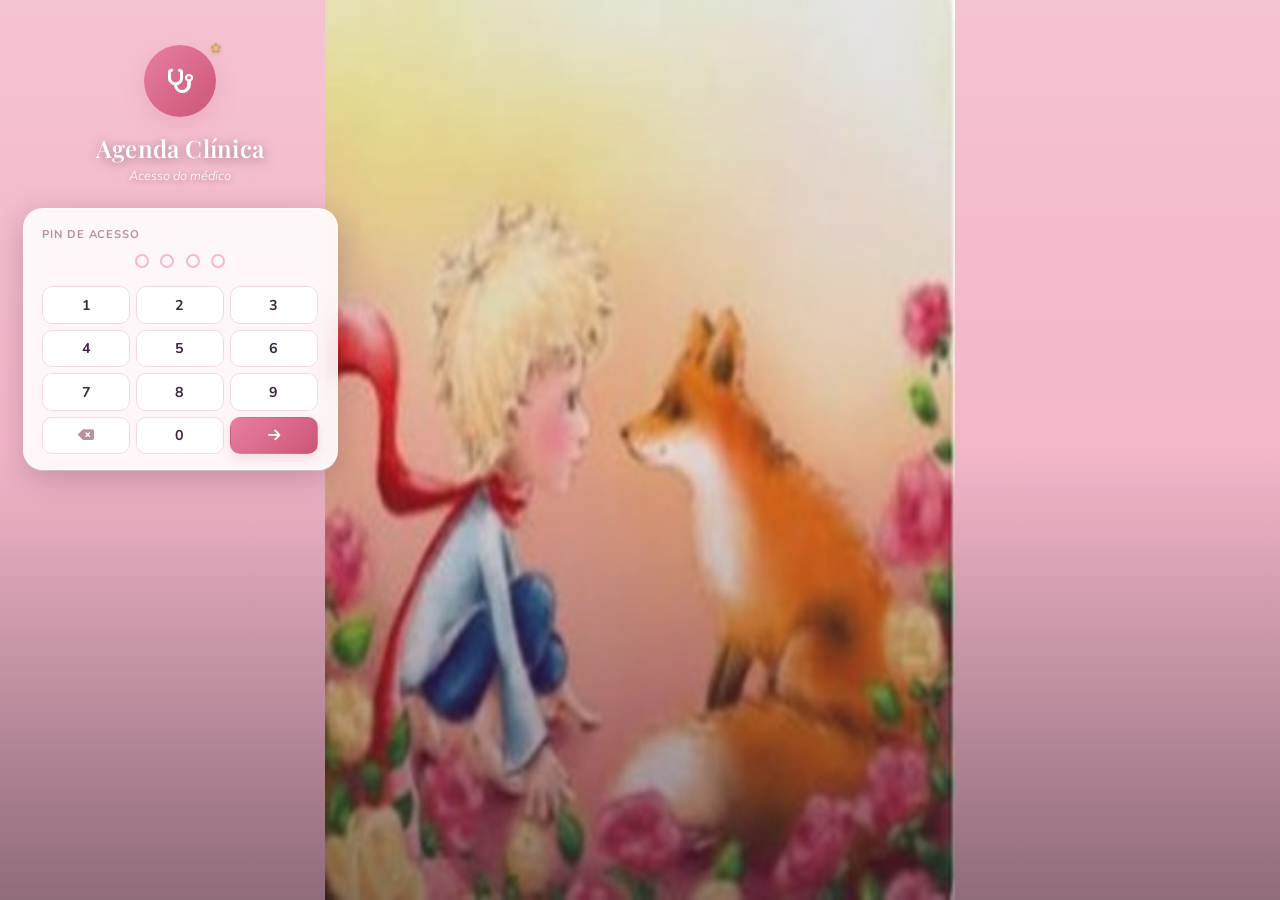
==== commit b77a7bab: "Add files via upload" ====
--- a/index.html
+++ b/index.html
@@ -29,6 +29,24 @@
 <link rel="stylesheet" href="https://cdnjs.cloudflare.com/ajax/libs/font-awesome/6.4.0/css/all.min.css">
 <link rel="stylesheet" href="app.css">
 <script src="https://accounts.google.com/gsi/client" async defer></script>
+<style>
+.ga-chip.vago {
+  background: transparent;
+  color: rgba(255,255,255,0.25);
+  font-size: .6rem;
+  font-weight: 400;
+  border: none;
+  border-radius: 6px;
+  padding: .15rem .4rem;
+  pointer-events: none;
+}
+.ga-celula.livre {
+  cursor: pointer;
+}
+.ga-celula.livre:active {
+  background: rgba(var(--accent-rgb, 196,80,109), 0.08);
+}
+</style>
 </head>
 <body>
 
@@ -338,13 +356,39 @@
       <button onclick="fecharModal('modal-detalhe')"><i class="fa-solid fa-xmark"></i></button>
     </div>
     <div id="modal-detalhe-corpo" class="modal-body"></div>
-    <div class="modal-footer" style="justify-content:space-between;">
+    <div class="modal-footer" style="flex-direction:column;gap:.5rem;">
+      <button class="btn-pri" style="width:100%;background:#6366f1;border-color:#6366f1;" onclick="abrirModalSubstituir()">
+        <i class="fa-solid fa-user-pen"></i> Substituir Paciente
+      </button>
+      <button class="btn-danger" style="width:100%;" onclick="cancelarAgendamento()">
+        <i class="fa-solid fa-calendar-xmark"></i> Cancelar — deixar vago
+      </button>
       <button class="btn-ghost" id="btn-prontuario" onclick="irProntuario()" style="display:none;">
         <i class="fa-solid fa-folder-open"></i> Prontuário
       </button>
-      <button class="btn-danger" onclick="cancelarAgendamento()">
-        <i class="fa-solid fa-trash"></i> Cancelar
-      </button>
+    </div>
+  </div>
+</div>
+
+
+<!-- Modal: Substituir paciente -->
+<div id="modal-substituir" class="modal-overlay" style="display:none;">
+  <div class="modal-sheet" style="max-height:75vh;">
+    <div class="modal-handle"></div>
+    <div class="modal-head">
+      <h3><i class="fa-solid fa-user-pen"></i> Substituir Paciente</h3>
+      <button onclick="fecharModal('modal-substituir')"><i class="fa-solid fa-xmark"></i></button>
+    </div>
+    <div class="modal-body">
+      <p id="modal-sub-info" class="horario-badge"></p>
+      <div class="field-group">
+        <label>Novo paciente</label>
+        <select id="sub-pac-sel"></select>
+      </div>
+    </div>
+    <div class="modal-footer">
+      <button class="btn-sec" onclick="fecharModal('modal-substituir')">Voltar</button>
+      <button class="btn-pri" onclick="confirmarSubstituicao()"><i class="fa-solid fa-check"></i> Confirmar</button>
     </div>
   </div>
 </div>
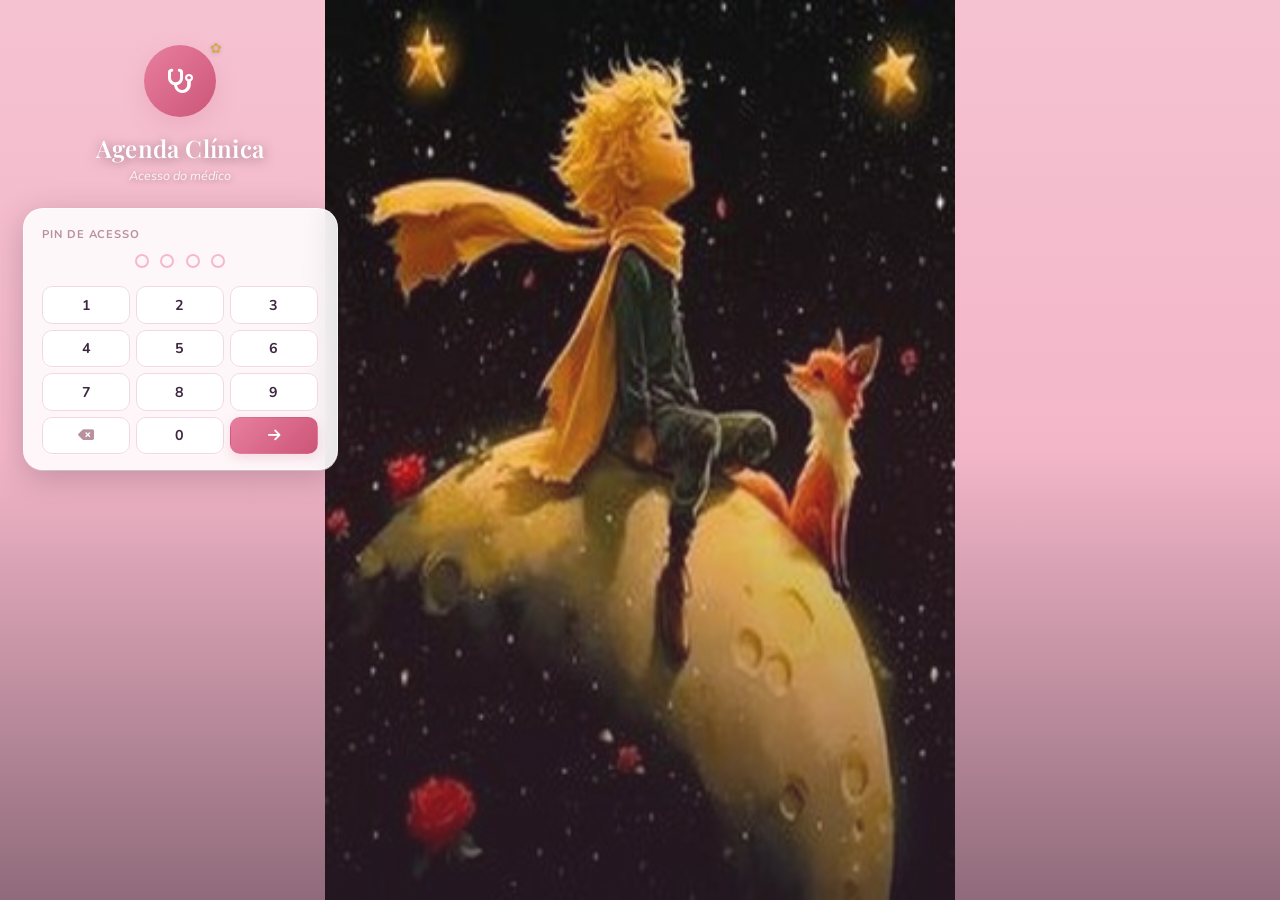
==== commit d0162a4b: "Add files via upload" ====
--- a/index.html
+++ b/index.html
@@ -30,16 +30,7 @@
 <link rel="stylesheet" href="app.css">
 <script src="https://accounts.google.com/gsi/client" async defer></script>
 <style>
-.ga-chip.vago {
-  background: transparent;
-  color: rgba(255,255,255,0.25);
-  font-size: .6rem;
-  font-weight: 400;
-  border: none;
-  border-radius: 6px;
-  padding: .15rem .4rem;
-  pointer-events: none;
-}
+
 .ga-celula.livre {
   cursor: pointer;
 }
@@ -338,6 +329,35 @@
       <div class="field-group">
         <label>Observação (opcional)</label>
         <input type="text" id="add-obs" placeholder="Ex: Retorno...">
+      </div>
+
+      <!-- ── Recorrência ── -->
+      <div class="field-group">
+        <label><i class="fa-solid fa-rotate" style="color:#c4506d;margin-right:4px;"></i> Repetir sessão</label>
+        <select id="add-recorrencia" onchange="toggleRecorrenciaOpcoes()">
+          <option value="nao">Não repetir (apenas esta)</option>
+          <option value="semanal">Semanalmente (mesma hora)</option>
+          <option value="quinzenal">Quinzenalmente</option>
+          <option value="mensal">Mensalmente</option>
+        </select>
+      </div>
+
+      <div id="recorrencia-opcoes" style="display:none;">
+        <div class="field-group">
+          <label>Número de sessões (incluindo esta)</label>
+          <div style="display:flex;align-items:center;gap:10px;">
+            <input type="range" id="add-recorr-qtd" min="2" max="52" value="8"
+              oninput="document.getElementById('recorr-qtd-label').textContent = this.value"
+              style="flex:1;accent-color:#c4506d;">
+            <span id="recorr-qtd-label" style="font-weight:700;color:#c4506d;min-width:28px;text-align:center;">8</span>
+          </div>
+        </div>
+        <div id="recorr-preview" style="
+          font-size:.75rem;color:#888;
+          background:#fdf4f7;border:1px solid #f3c6d8;
+          border-radius:8px;padding:8px 10px;margin-top:4px;
+          line-height:1.6;">
+        </div>
       </div>
     </div>
     <div class="modal-footer">
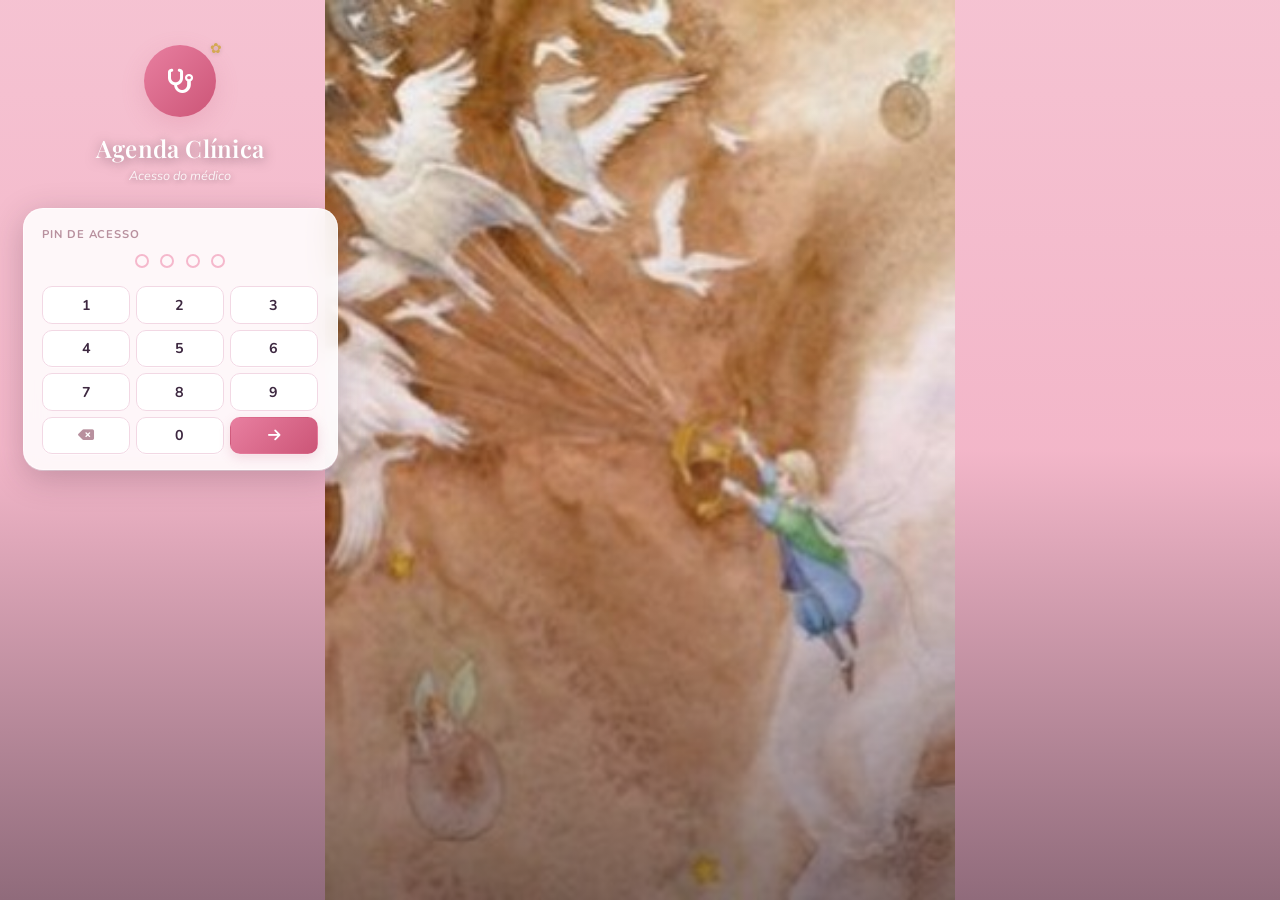
==== commit 3bc6f89f: "Add files via upload" ====
--- a/index.html
+++ b/index.html
@@ -458,13 +458,20 @@
         <div class="field-group">
           <label>Horário</label>
           <select id="pac-fixo-hora">
-            <option value="7">07:00</option><option value="8">08:00</option>
-            <option value="9">09:00</option><option value="10">10:00</option>
-            <option value="11">11:00</option><option value="12">12:00</option>
-            <option value="13">13:00</option><option value="14">14:00</option>
-            <option value="15">15:00</option><option value="16">16:00</option>
-            <option value="17">17:00</option><option value="18">18:00</option>
-            <option value="19">19:00</option><option value="20">20:00</option>
+            <option value="7">07:00</option><option value="7.5">07:30</option>
+            <option value="8">08:00</option><option value="8.5">08:30</option>
+            <option value="9">09:00</option><option value="9.5">09:30</option>
+            <option value="10">10:00</option><option value="10.5">10:30</option>
+            <option value="11">11:00</option><option value="11.5">11:30</option>
+            <option value="12">12:00</option><option value="12.5">12:30</option>
+            <option value="13">13:00</option><option value="13.5">13:30</option>
+            <option value="14">14:00</option><option value="14.5">14:30</option>
+            <option value="15">15:00</option><option value="15.5">15:30</option>
+            <option value="16">16:00</option><option value="16.5">16:30</option>
+            <option value="17">17:00</option><option value="17.5">17:30</option>
+            <option value="18">18:00</option><option value="18.5">18:30</option>
+            <option value="19">19:00</option><option value="19.5">19:30</option>
+            <option value="20">20:00</option>
           </select>
         </div>
       </div>
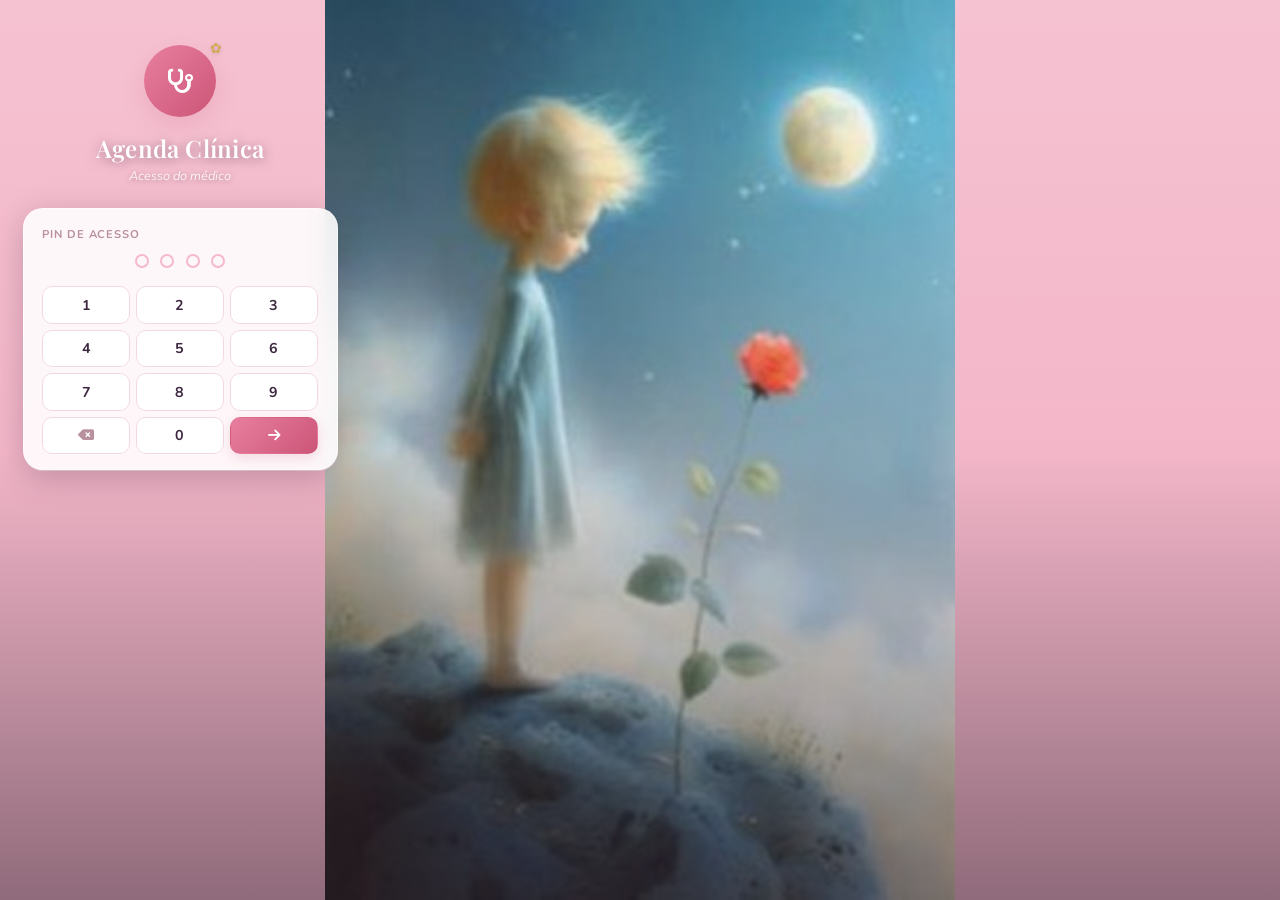
==== commit 118c1398: "Add files via upload" ====
--- a/index.html
+++ b/index.html
@@ -323,6 +323,13 @@
     <div class="modal-body">
       <p id="modal-add-horario" class="horario-badge"></p>
       <div class="field-group">
+        <label>Horário</label>
+        <div class="toggle-horario-grupo">
+          <button type="button" class="toggle-horario-btn" id="add-hora-cheia-btn" onclick="selecionarSubHorarioAdd(0)"></button>
+          <button type="button" class="toggle-horario-btn" id="add-hora-meia-btn" onclick="selecionarSubHorarioAdd(0.5)"></button>
+        </div>
+      </div>
+      <div class="field-group">
         <label>Paciente</label>
         <select id="add-pac-sel"></select>
       </div>
--- a/app.css
+++ b/app.css
@@ -603,6 +603,54 @@
 
 .ga-celula.agendado { background: linear-gradient(135deg, rgba(232,120,154,0.08), rgba(245,184,204,0.06)); }
 
+/* Dois agendamentos (cheia + meia) no mesmo quadrado: mini-chips empilhados */
+.ga-chip-duplo {
+  width: 100%;
+  height: 100%;
+  display: flex;
+  flex-direction: column;
+  gap: 2px;
+}
+
+.ga-chip-mini {
+  flex: 1;
+  min-height: 0;
+  border-radius: 4px;
+  font-size: .56rem;
+  display: flex;
+  align-items: center;
+  justify-content: center;
+  overflow: hidden;
+  text-overflow: ellipsis;
+  white-space: nowrap;
+  padding: 0 3px;
+}
+
+/* Seletor de hora cheia / meia hora dentro do modal de novo agendamento */
+.toggle-horario-grupo {
+  display: flex;
+  gap: 8px;
+}
+
+.toggle-horario-btn {
+  flex: 1;
+  padding: .55rem;
+  border-radius: 8px;
+  border: 1px solid var(--border);
+  background: var(--white);
+  color: var(--text3);
+  font-weight: 600;
+  font-size: .85rem;
+  cursor: pointer;
+  transition: background .15s, color .15s, border-color .15s;
+}
+
+.toggle-horario-btn.ativo {
+  background: var(--rose);
+  border-color: var(--rose);
+  color: #fff;
+}
+
 .ga-chip {
   width: 100%;
   height: 100%;
@@ -1872,3 +1920,81 @@
   line-height: 1.5;
 }
 
+
+/* ── CHIP VAGO ───────────────────────────────────────────── */
+.ga-chip.vago {
+  background: transparent !important;
+  color: transparent !important;
+  border: none !important;
+  box-shadow: none !important;
+  pointer-events: none;
+  user-select: none;
+}
+
+/* ── DRIVE GATE ──────────────────────────────────────────── */
+#drive-gate {
+  display: none;
+  position: fixed;
+  inset: 0;
+  z-index: 9000;
+  background: rgba(30,20,35,0.82);
+  backdrop-filter: blur(8px);
+  align-items: center;
+  justify-content: center;
+  padding: 1.5rem;
+}
+
+.drive-gate-card {
+  background: var(--white, #fff);
+  border-radius: 20px;
+  padding: 2rem 1.5rem 1.5rem;
+  max-width: 340px;
+  width: 100%;
+  text-align: center;
+  box-shadow: 0 20px 60px rgba(0,0,0,0.3);
+  animation: gateSlideUp .3s ease-out;
+}
+
+@keyframes gateSlideUp {
+  from { opacity:0; transform:translateY(30px); }
+  to   { opacity:1; transform:translateY(0); }
+}
+
+.drive-gate-icon {
+  width: 64px;
+  height: 64px;
+  border-radius: 50%;
+  background: linear-gradient(135deg, var(--rose,#d63384), var(--rose-dark,#b0256e));
+  color: #fff;
+  font-size: 1.8rem;
+  display: flex;
+  align-items: center;
+  justify-content: center;
+  margin: 0 auto 1.25rem;
+}
+
+.drive-gate-icon.offline {
+  background: linear-gradient(135deg, #f59e0b, #d97706);
+}
+
+.drive-gate-icon.spin i {
+  animation: gateSpin 1s linear infinite;
+}
+
+@keyframes gateSpin {
+  from { transform: rotate(0deg); }
+  to   { transform: rotate(360deg); }
+}
+
+.drive-gate-card h3 {
+  font-size: 1.15rem;
+  font-weight: 700;
+  color: var(--text, #333);
+  margin-bottom: .5rem;
+}
+
+.drive-gate-card p {
+  font-size: .85rem;
+  color: var(--text2, #888);
+  line-height: 1.5;
+}
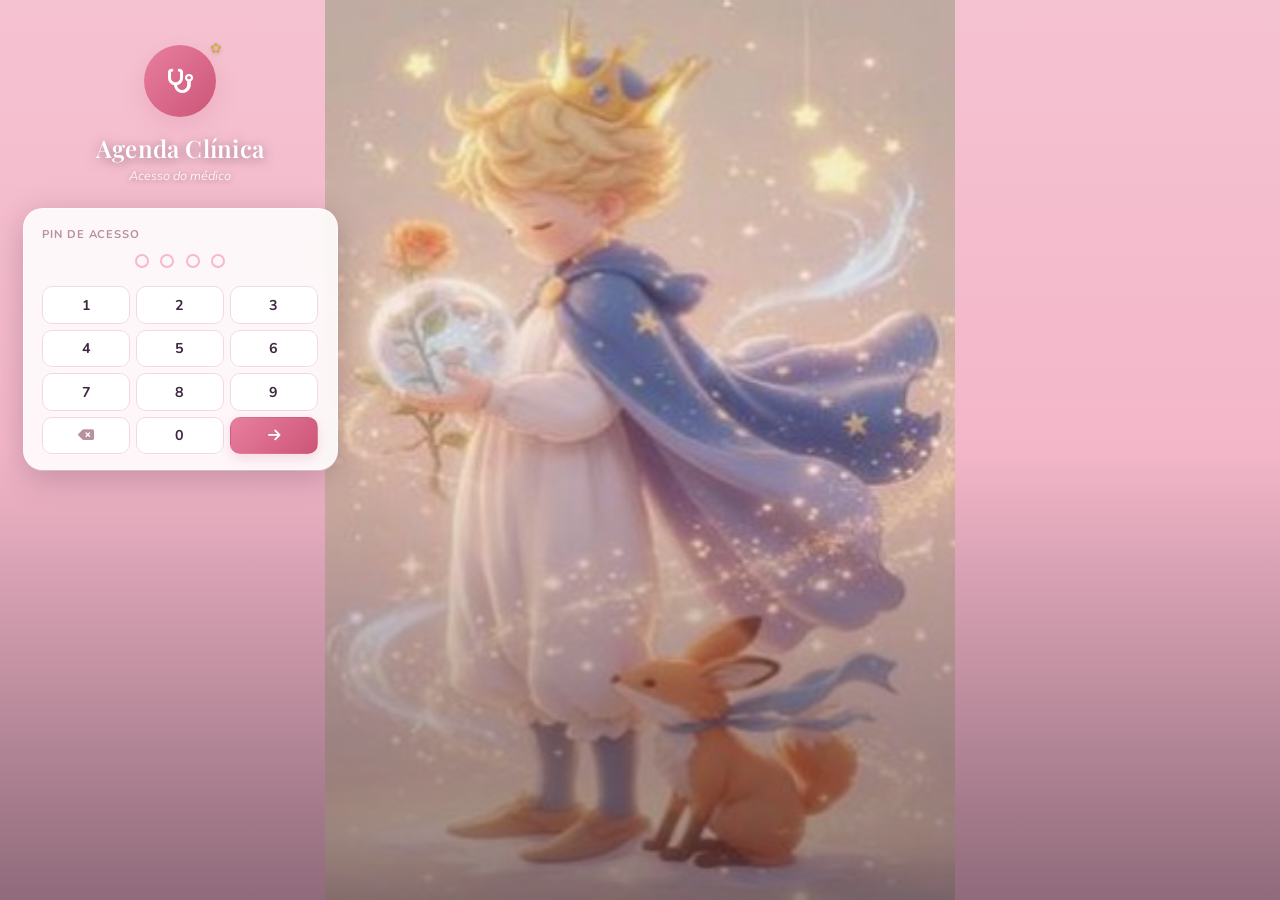
==== commit b8479f03: "Add files via upload" ====
--- a/index.html
+++ b/index.html
@@ -106,6 +106,10 @@
         <span id="header-semana-label">Carregando...</span>
       </div>
     </div>
+    <div class="header-url" id="header-url" onclick="copiarUrlAgenda()" title="Toque para copiar o endereço de acesso">
+      <i class="fa-solid fa-mobile-screen-button"></i>
+      <span id="header-url-texto">carregando…</span>
+    </div>
     <div class="header-right">
       <button class="icon-btn" onclick="irHoje()"><i class="fa-solid fa-calendar-day"></i></button>
       <button class="icon-btn" id="btn-drive-agenda" onclick="conectarDriveAgenda()" title="Google Drive">
--- a/app.css
+++ b/app.css
@@ -438,6 +438,32 @@
   gap: .5rem;
 }
 
+.header-url {
+  display: flex;
+  align-items: center;
+  justify-content: center;
+  gap: .4rem;
+  padding: .45rem .8rem;
+  background: var(--rose-pale);
+  border-radius: 10px;
+  color: var(--rose-dark);
+  font-size: .72rem;
+  font-weight: 600;
+  cursor: pointer;
+  flex: 1;
+  min-width: 0;
+  margin: 0 .6rem;
+  transition: background .15s;
+}
+.header-url:hover,
+.header-url:active { background: var(--border); }
+.header-url i { flex-shrink: 0; font-size: .82rem; }
+.header-url span {
+  overflow: hidden;
+  text-overflow: ellipsis;
+  white-space: nowrap;
+}
+
 .header-title {
   font-family: 'Playfair Display', serif;
   font-size: .95rem;
@@ -620,10 +646,21 @@
   display: flex;
   align-items: center;
   justify-content: center;
+  gap: 4px;
+  overflow: hidden;
+  padding: 0 4px;
+}
+
+.ga-chip-mini .ga-chip-nome {
+  flex: 0 1 auto;
+  min-width: 0;
   overflow: hidden;
   text-overflow: ellipsis;
   white-space: nowrap;
-  padding: 0 3px;
+}
+
+.ga-chip-mini .ga-chip-hora {
+  flex: 0 0 auto;
 }
 
 /* Seletor de hora cheia / meia hora dentro do modal de novo agendamento */
@@ -655,15 +692,32 @@
   width: 100%;
   height: 100%;
   border-radius: 6px;
-  font-size: .62rem;
-  font-weight: 700;
-  display: flex;
-  align-items: center;
-  justify-content: center;
+  font-size: .72rem;
+  font-weight: 700;
+  display: flex;
+  align-items: center;
+  justify-content: center;
+  gap: 5px;
+  overflow: hidden;
+  padding: 0 6px;
+}
+
+.ga-chip-nome {
+  flex: 0 1 auto;
+  min-width: 0;
+  color: #1e293b;
+  overflow: hidden;
   text-overflow: ellipsis;
-  overflow: hidden;
   white-space: nowrap;
-  padding: 0 4px;
+}
+
+.ga-chip-hora {
+  flex: 0 0 auto;
+  font-weight: 600;
+  color: #1e293b;
+  opacity: 1;
+  font-size: 1em;
+  text-align: right;
 }
 
 .ga-chip.confirmado {
@@ -1763,6 +1817,8 @@
   .header-title   { font-size: .82rem; }
   .btn-novo       { padding: .4rem .7rem; font-size: .75rem; }
   .icon-btn       { width: 32px; height: 32px; font-size: .82rem; }
+  .header-url     { padding: .4rem .55rem; margin: 0 .35rem; }
+  .header-url span { display: none; }
 
   /* Lista do dia menor */
   .dia-lista-wrap { max-height: 180px; }
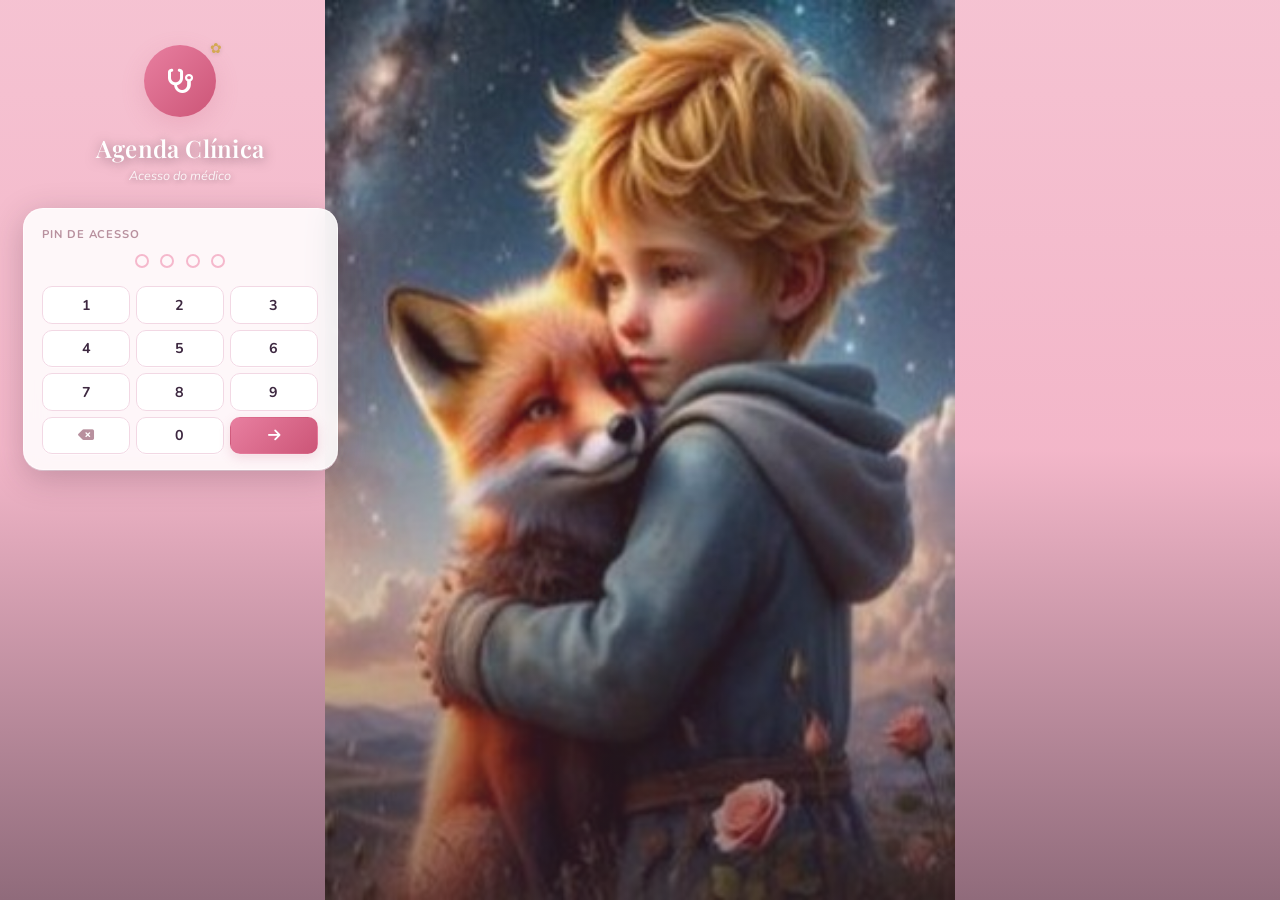
==== commit 78d2b5f8: "Add files via upload" ====
--- a/index.html
+++ b/index.html
@@ -118,6 +118,9 @@
       <button class="icon-btn" id="btn-alternar-tema-agenda" onclick="alternarTemaAgenda()" title="Alternar tema">
         <i class="fa-solid fa-palette"></i>
       </button>
+      <button class="icon-btn" onclick="abrirModalImprimir()" title="Imprimir agenda">
+        <i class="fa-solid fa-print"></i>
+      </button>
       <button class="btn-novo" onclick="abrirModalGerarLink()">
         <i class="fa-solid fa-link"></i> Link
       </button>
@@ -144,6 +147,11 @@
   <!-- FAB: gerar links fixos -->
   <button class="fab-fixos" onclick="abrirModalFixos()" title="Enviar horários fixos da semana">
     <i class="fa-solid fa-rotate"></i>
+  </button>
+
+  <!-- FAB: comando de voz -->
+  <button class="fab-fixos fab-voz" id="fab-voz" onclick="iniciarComandoVozAgenda()" title="Agendar por voz">
+    <i class="fa-solid fa-microphone"></i>
   </button>
 
 </div>
@@ -335,7 +343,12 @@
       </div>
       <div class="field-group">
         <label>Paciente</label>
-        <select id="add-pac-sel"></select>
+        <div class="pac-sel-com-voz">
+          <select id="add-pac-sel"></select>
+          <button type="button" class="btn-mic-inline" id="btn-mic-add" onclick="iniciarComandoVozNomeModal()" title="Dizer nome do paciente">
+            <i class="fa-solid fa-microphone"></i>
+          </button>
+        </div>
       </div>
       <div class="field-group">
         <label>Observação (opcional)</label>
@@ -509,6 +522,43 @@
   </div>
 </div>
 
+<!-- Modal: Imprimir Agenda -->
+<div id="modal-imprimir" class="modal-overlay" style="display:none;">
+  <div class="modal-sheet">
+    <div class="modal-handle"></div>
+    <div class="modal-head">
+      <h3><i class="fa-solid fa-print"></i> Imprimir Agenda</h3>
+      <button onclick="fecharModal('modal-imprimir')"><i class="fa-solid fa-xmark"></i></button>
+    </div>
+    <div class="modal-body">
+      <div class="field-group">
+        <label>Período</label>
+        <div class="toggle-horario-grupo" id="imp-periodo-grupo">
+          <button type="button" class="toggle-horario-btn" data-periodo="dia" onclick="selecionarPeriodoImprimir('dia')">Dia</button>
+          <button type="button" class="toggle-horario-btn" data-periodo="semana" onclick="selecionarPeriodoImprimir('semana')">Semana</button>
+          <button type="button" class="toggle-horario-btn" data-periodo="mes" onclick="selecionarPeriodoImprimir('mes')">Mês</button>
+        </div>
+      </div>
+      <div class="field-group" id="imp-campo-dia">
+        <label>Data</label>
+        <input type="date" id="imp-data">
+      </div>
+      <div class="field-group" id="imp-campo-mes" style="display:none;">
+        <label>Mês</label>
+        <input type="month" id="imp-mes">
+      </div>
+      <p id="imp-resumo" style="font-size:.8rem;color:var(--text2);margin-top:.25rem;"></p>
+    </div>
+    <div class="modal-footer">
+      <button class="btn-sec" onclick="fecharModal('modal-imprimir')">Cancelar</button>
+      <button class="btn-pri" onclick="gerarImpressaoAgenda()"><i class="fa-solid fa-print"></i> Imprimir / PDF</button>
+    </div>
+  </div>
+</div>
+
+<!-- Área usada apenas na impressão (invisível na tela) -->
+<div id="area-impressao" class="area-impressao"></div>
+
 <!-- Toast -->
 
 <!-- Modal: Primeiro Acesso / Configuração de E-mail -->
--- a/app.css
+++ b/app.css
@@ -1,100 +1,115 @@
-/* ============================================================
-   APP.CSS — Agenda Clínica
-   Tema: Rosa · Pequeno Príncipe · Margaridas
-   ============================================================ */
-
-@import url('https://fonts.googleapis.com/css2?family=Playfair+Display:ital,wght@0,400;0,500;0,600;1,400;1,500&family=Nunito:wght@300;400;500;600;700&display=swap');
+/* ============================================================ APP.CSS — Agenda Clínica Tema: Rosa · Pequeno Príncipe · Margaridas ============================================================ */
+
+@import url("https://fonts.googleapis.com/css2?family=Playfair+Display:ital,wght@0,400;0,500;0,600;1,400;1,500&family=Nunito:wght@300;400;500;600;700&display=swap");
 
 /* ── Variáveis ────────────────────────────────────────────── */
 :root {
-  --rose:        #e87fa0;
-  --rose-light:  #f5b8cc;
-  --rose-dark:   #cc5577;
-  --rose-pale:   #fdf0f5;
-  --gold:        #d4a853;
-  --gold-light:  #f5e6c0;
-  --sky:         #b8d4f0;
-  --sky-light:   #e8f3fd;
-  --green:       #7db87a;
+  --rose: #e87fa0;
+  --rose-light: #f5b8cc;
+  --rose-dark: #cc5577;
+  --rose-pale: #fdf0f5;
+  --gold: #d4a853;
+  --gold-light: #f5e6c0;
+  --sky: #b8d4f0;
+  --sky-light: #e8f3fd;
+  --green: #7db87a;
   --green-light: #d4ecd3;
-  --cream:       #faf7f2;
-  --text1:       #3d2840;
-  --text2:       #9a7080;
-  --text3:       #b8909e;
-  --border:      #f2d8e4;
-  --white:       #ffffff;
-  --danger:      #e05a6b;
-  --success:     #5a9e6b;
-  --shadow:      rgba(200, 100, 130, 0.12);
-  --shadow-md:   rgba(200, 100, 130, 0.2);
+  --cream: #faf7f2;
+  --text1: #3d2840;
+  --text2: #9a7080;
+  --text3: #b8909e;
+  --border: #f2d8e4;
+  --white: #ffffff;
+  --danger: #e05a6b;
+  --success: #5a9e6b;
+  --shadow: rgba(200, 100, 130, 0.12);
+  --shadow-md: rgba(200, 100, 130, 0.2);
 }
 
 /* ── TEMA AZUL ────────────────────────────────────────────── */
 html[data-tema="azul"],
 :root[data-tema="azul"],
 [data-tema="azul"] {
-  --rose:        #4a90d9;
-  --rose-light:  #90bce8;
-  --rose-dark:   #2563ab;
-  --rose-pale:   #eff6ff;
-  --gold:        #d4a853;
-  --gold-light:  #f5e6c0;
-  --sky:         #bfdbfe;
-  --sky-light:   #eff6ff;
-  --green:       #7db87a;
+  --rose: #4a90d9;
+  --rose-light: #90bce8;
+  --rose-dark: #2563ab;
+  --rose-pale: #eff6ff;
+  --gold: #d4a853;
+  --gold-light: #f5e6c0;
+  --sky: #bfdbfe;
+  --sky-light: #eff6ff;
+  --green: #7db87a;
   --green-light: #d4ecd3;
-  --cream:       #f0f7ff;
-  --text1:       #1e3a5f;
-  --text2:       #4a7aaa;
-  --text3:       #7aaad0;
-  --border:      #bfdbfe;
-  --white:       #ffffff;
-  --danger:      #e05a6b;
-  --success:     #5a9e6b;
-  --shadow:      rgba(37, 99, 171, 0.12);
-  --shadow-md:   rgba(37, 99, 171, 0.2);
+  --cream: #f0f7ff;
+  --text1: #1e3a5f;
+  --text2: #4a7aaa;
+  --text3: #7aaad0;
+  --border: #bfdbfe;
+  --white: #ffffff;
+  --danger: #e05a6b;
+  --success: #5a9e6b;
+  --shadow: rgba(37, 99, 171, 0.12);
+  --shadow-md: rgba(37, 99, 171, 0.2);
 }
 
 /* ── TEMA VERDE ───────────────────────────────────────────── */
 html[data-tema="verde"],
 :root[data-tema="verde"],
 [data-tema="verde"] {
-  --rose:        #34a96b;
-  --rose-light:  #80ccaa;
-  --rose-dark:   #1e8050;
-  --rose-pale:   #f0faf4;
-  --gold:        #d4a853;
-  --gold-light:  #f5e6c0;
-  --sky:         #b6e4c8;
-  --sky-light:   #f0faf4;
-  --green:       #34a96b;
+  --rose: #34a96b;
+  --rose-light: #80ccaa;
+  --rose-dark: #1e8050;
+  --rose-pale: #f0faf4;
+  --gold: #d4a853;
+  --gold-light: #f5e6c0;
+  --sky: #b6e4c8;
+  --sky-light: #f0faf4;
+  --green: #34a96b;
   --green-light: #d4f4e2;
-  --cream:       #f0faf4;
-  --text1:       #1a3d2b;
-  --text2:       #4a8a65;
-  --text3:       #7abf99;
-  --border:      #b6e4c8;
-  --white:       #ffffff;
-  --danger:      #e05a6b;
-  --success:     #5a9e6b;
-  --shadow:      rgba(34, 160, 90, 0.12);
-  --shadow-md:   rgba(34, 160, 90, 0.2);
+  --cream: #f0faf4;
+  --text1: #1a3d2b;
+  --text2: #4a8a65;
+  --text3: #7abf99;
+  --border: #b6e4c8;
+  --white: #ffffff;
+  --danger: #e05a6b;
+  --success: #5a9e6b;
+  --shadow: rgba(34, 160, 90, 0.12);
+  --shadow-md: rgba(34, 160, 90, 0.2);
 }
 
 [data-tema="verde"] body::before,
 body[data-tema="verde"]::before {
-  background-image:
-    radial-gradient(circle at 15% 20%, rgba(34,160,90,0.06) 0%, transparent 50%),
-    radial-gradient(circle at 85% 80%, rgba(30,128,80,0.05) 0%, transparent 50%),
-    radial-gradient(circle at 50% 50%, rgba(182,228,200,0.04) 0%, transparent 60%);
+  background-image: radial-gradient(
+      circle at 15% 20%,
+      rgba(34, 160, 90, 0.06) 0%,
+      transparent 50%
+    ),
+    radial-gradient(
+      circle at 85% 80%,
+      rgba(30, 128, 80, 0.05) 0%,
+      transparent 50%
+    ),
+    radial-gradient(
+      circle at 50% 50%,
+      rgba(182, 228, 200, 0.04) 0%,
+      transparent 60%
+    );
 }
 
 /* ── Reset & Base ─────────────────────────────────────────── */
-*, *::before, *::after { box-sizing: border-box; margin: 0; padding: 0; }
-
-html, body {
+*,
+*::before,
+*::after {
+  box-sizing: border-box;
+  margin: 0;
+  padding: 0;
+}
+
+html,
+body {
   height: 100%;
-  font-family: 'Nunito', sans-serif;
+  font-family: "Nunito", sans-serif;
   font-size: 15px;
   color: var(--text1);
   background: var(--cream);
@@ -104,23 +119,45 @@
 
 /* Padrão de fundo sutil — pétalas */
 body::before {
-  content: '';
+  content: "";
   position: fixed;
   inset: 0;
-  background-image:
-    radial-gradient(circle at 15% 20%, rgba(232,120,154,0.06) 0%, transparent 50%),
-    radial-gradient(circle at 85% 80%, rgba(212,168,83,0.05) 0%, transparent 50%),
-    radial-gradient(circle at 50% 50%, rgba(184,212,240,0.04) 0%, transparent 60%);
+  background-image: radial-gradient(
+      circle at 15% 20%,
+      rgba(232, 120, 154, 0.06) 0%,
+      transparent 50%
+    ),
+    radial-gradient(
+      circle at 85% 80%,
+      rgba(212, 168, 83, 0.05) 0%,
+      transparent 50%
+    ),
+    radial-gradient(
+      circle at 50% 50%,
+      rgba(184, 212, 240, 0.04) 0%,
+      transparent 60%
+    );
   pointer-events: none;
   z-index: 0;
 }
 
 [data-tema="azul"] body::before,
 body[data-tema="azul"]::before {
-  background-image:
-    radial-gradient(circle at 15% 20%, rgba(59,130,246,0.06) 0%, transparent 50%),
-    radial-gradient(circle at 85% 80%, rgba(37,99,171,0.05) 0%, transparent 50%),
-    radial-gradient(circle at 50% 50%, rgba(147,197,253,0.04) 0%, transparent 60%);
+  background-image: radial-gradient(
+      circle at 15% 20%,
+      rgba(59, 130, 246, 0.06) 0%,
+      transparent 50%
+    ),
+    radial-gradient(
+      circle at 85% 80%,
+      rgba(37, 99, 171, 0.05) 0%,
+      transparent 50%
+    ),
+    radial-gradient(
+      circle at 50% 50%,
+      rgba(147, 197, 253, 0.04) 0%,
+      transparent 60%
+    );
 }
 
 /* ── Telas ────────────────────────────────────────────────── */
@@ -151,14 +188,22 @@
 /* Imagem de fundo — slideshow do Pequeno Príncipe */
 .login-bg {
   position: absolute;
-  top: 0; left: 0; right: 0; bottom: 0;
+  top: 0;
+  left: 0;
+  right: 0;
+  bottom: 0;
   width: 100%;
   height: 100%;
   background-size: contain;
   background-position: center center;
   background-repeat: no-repeat;
   background-color: #f5c0d0;
-  background-image: linear-gradient(160deg, #fce8f0 0%, #f5b8cc 50%, #cc7799 100%);
+  background-image: linear-gradient(
+    160deg,
+    #fce8f0 0%,
+    #f5b8cc 50%,
+    #cc7799 100%
+  );
   transition: background-image 1.5s ease-in-out;
   z-index: 0;
 }
@@ -166,13 +211,17 @@
 /* Overlay gradiente sobre a imagem */
 .login-bg-overlay {
   position: absolute;
-  top: 0; left: 0; right: 0; bottom: 0;
-  width: 100%; height: 100%;
+  top: 0;
+  left: 0;
+  right: 0;
+  bottom: 0;
+  width: 100%;
+  height: 100%;
   background: linear-gradient(
     to bottom,
-    rgba(253,240,244,0.05) 0%,
-    rgba(232,127,160,0.15) 50%,
-    rgba(61,37,53,0.55) 100%
+    rgba(253, 240, 244, 0.05) 0%,
+    rgba(232, 127, 160, 0.15) 50%,
+    rgba(61, 37, 53, 0.55) 100%
   );
   z-index: 1;
 }
@@ -216,72 +265,76 @@
 
 /* Margarida decorativa no ícone */
 .logo-icon::after {
-  content: '✿';
+  content: "✿";
   position: absolute;
   top: -6px;
   right: -6px;
-  font-size: .9rem;
+  font-size: 0.9rem;
   color: var(--gold);
-  filter: drop-shadow(0 1px 2px rgba(0,0,0,0.15));
+  filter: drop-shadow(0 1px 2px rgba(0, 0, 0, 0.15));
 }
 
 .login-logo h1 {
-  font-family: 'Playfair Display', serif;
+  font-family: "Playfair Display", serif;
   font-size: 1.6rem;
   font-weight: 600;
   color: white;
-  letter-spacing: .01em;
-  text-shadow: 0 2px 12px rgba(61,37,53,0.5);
+  letter-spacing: 0.01em;
+  text-shadow: 0 2px 12px rgba(61, 37, 53, 0.5);
 }
 
 .login-logo p {
-  font-size: .85rem;
-  color: rgba(255,255,255,0.85);
+  font-size: 0.85rem;
+  color: rgba(255, 255, 255, 0.85);
   font-style: italic;
-  margin-top: .2rem;
-  text-shadow: 0 1px 6px rgba(61,37,53,0.4);
+  margin-top: 0.2rem;
+  text-shadow: 0 1px 6px rgba(61, 37, 53, 0.4);
 }
 
 .pin-tap-hint {
   text-align: center;
-  font-size: .78rem;
+  font-size: 0.78rem;
   color: var(--text3);
   font-style: italic;
-  margin-top: .5rem;
+  margin-top: 0.5rem;
   cursor: pointer;
-  transition: color .15s;
+  transition: color 0.15s;
   display: flex;
   align-items: center;
   justify-content: center;
-  gap: .35rem;
-}
-.pin-tap-hint:hover { color: var(--rose); }
-.pin-tap-hint.oculto { display: none; }
+  gap: 0.35rem;
+}
+.pin-tap-hint:hover {
+  color: var(--rose);
+}
+.pin-tap-hint.oculto {
+  display: none;
+}
 
 .login-card {
   width: 100%;
-  background: rgba(255,255,255,0.88);
+  background: rgba(255, 255, 255, 0.88);
   border-radius: 20px;
   padding: 1.25rem 1.25rem 1rem;
-  box-shadow: 0 8px 32px rgba(61,37,53,0.25), 0 1px 0 var(--border);
-  border: 1px solid rgba(255,255,255,0.6);
+  box-shadow: 0 8px 32px rgba(61, 37, 53, 0.25), 0 1px 0 var(--border);
+  border: 1px solid rgba(255, 255, 255, 0.6);
   backdrop-filter: blur(12px);
 }
 
 .field-label {
   display: block;
-  font-size: .75rem;
+  font-size: 0.75rem;
   font-weight: 700;
-  letter-spacing: .08em;
+  letter-spacing: 0.08em;
   text-transform: uppercase;
   color: var(--text3);
-  margin-bottom: .75rem;
+  margin-bottom: 0.75rem;
 }
 
 .pin-row {
   display: flex;
   justify-content: center;
-  gap: .75rem;
+  gap: 0.75rem;
   margin-bottom: 1.25rem;
 }
 
@@ -290,132 +343,163 @@
   height: 14px;
   border-radius: 50%;
   border: 2px solid var(--rose-light);
-  transition: all .2s;
+  transition: all 0.2s;
 }
 
 .pin-row span.filled {
   background: var(--rose);
   border-color: var(--rose);
-  box-shadow: 0 0 8px rgba(232,120,154,0.4);
+  box-shadow: 0 0 8px rgba(232, 120, 154, 0.4);
   transform: scale(1.1);
 }
 
-.pin-row.error span { border-color: var(--danger); animation: shake .4s; }
+.pin-row.error span {
+  border-color: var(--danger);
+  animation: shake 0.4s;
+}
 
 @keyframes shake {
-  0%,100% { transform: translateX(0); }
-  25% { transform: translateX(-4px); }
-  75% { transform: translateX(4px); }
-}
-
-.login-group { margin-bottom: 1rem; }
+  0%,
+  100% {
+    transform: translateX(0);
+  }
+  25% {
+    transform: translateX(-4px);
+  }
+  75% {
+    transform: translateX(4px);
+  }
+}
+
+.login-group {
+  margin-bottom: 1rem;
+}
 
 .login-group label {
   display: block;
-  font-size: .75rem;
+  font-size: 0.75rem;
   font-weight: 600;
   color: var(--text2);
-  margin-bottom: .4rem;
+  margin-bottom: 0.4rem;
 }
 
 .login-group input {
   width: 100%;
-  padding: .65rem 1rem;
+  padding: 0.65rem 1rem;
   border: 1.5px solid var(--border);
   border-radius: 12px;
-  font-family: 'Nunito', sans-serif;
-  font-size: .95rem;
+  font-family: "Nunito", sans-serif;
+  font-size: 0.95rem;
   color: var(--text1);
   background: var(--rose-pale);
   outline: none;
-  transition: border-color .2s;
-}
-
-.login-group input:focus { border-color: var(--rose); }
+  transition: border-color 0.2s;
+}
+
+.login-group input:focus {
+  border-color: var(--rose);
+}
 
 /* Numpad */
 .numpad {
   display: grid;
   grid-template-columns: repeat(3, 1fr);
-  gap: .4rem;
-  margin-top: .75rem;
+  gap: 0.4rem;
+  margin-top: 0.75rem;
 }
 
 .numpad button {
-  padding: .55rem;
+  padding: 0.55rem;
   border: 1.5px solid var(--border);
   border-radius: 10px;
-  background: rgba(255,255,255,0.85);
-  font-family: 'Nunito', sans-serif;
-  font-size: .95rem;
+  background: rgba(255, 255, 255, 0.85);
+  font-family: "Nunito", sans-serif;
+  font-size: 0.95rem;
   font-weight: 700;
   color: var(--text1);
   cursor: pointer;
-  transition: all .15s;
+  transition: all 0.15s;
   backdrop-filter: blur(4px);
 }
 
-.numpad button:active { transform: scale(.95); background: var(--rose-pale); }
-.numpad button:hover  { border-color: var(--rose-light); background: var(--rose-pale); }
-
-.numpad .btn-clear { color: var(--text3); }
+.numpad button:active {
+  transform: scale(0.95);
+  background: var(--rose-pale);
+}
+.numpad button:hover {
+  border-color: var(--rose-light);
+  background: var(--rose-pale);
+}
+
+.numpad .btn-clear {
+  color: var(--text3);
+}
 .numpad .btn-ok {
   background: linear-gradient(135deg, var(--rose), var(--rose-dark));
   color: white;
   border-color: transparent;
   box-shadow: 0 4px 12px var(--shadow-md);
 }
-.numpad .btn-ok:hover { opacity: .9; }
+.numpad .btn-ok:hover {
+  opacity: 0.9;
+}
 
 .login-erro {
   color: var(--danger);
-  font-size: .8rem;
+  font-size: 0.8rem;
   text-align: center;
-  margin-top: .75rem;
+  margin-top: 0.75rem;
 }
 
 .btn-pri {
   display: flex;
   align-items: center;
   justify-content: center;
-  gap: .5rem;
-  padding: .75rem 1.25rem;
+  gap: 0.5rem;
+  padding: 0.75rem 1.25rem;
   background: linear-gradient(135deg, var(--rose), var(--rose-dark));
   color: white;
   border: none;
   border-radius: 14px;
-  font-family: 'Nunito', sans-serif;
-  font-size: .9rem;
+  font-family: "Nunito", sans-serif;
+  font-size: 0.9rem;
   font-weight: 700;
   cursor: pointer;
-  transition: all .2s;
+  transition: all 0.2s;
   box-shadow: 0 4px 14px var(--shadow-md);
 }
 
-.btn-pri:hover { opacity: .9; transform: translateY(-1px); }
-.btn-pri:active { transform: translateY(0); }
+.btn-pri:hover {
+  opacity: 0.9;
+  transform: translateY(-1px);
+}
+.btn-pri:active {
+  transform: translateY(0);
+}
 
 .btn-sec {
-  padding: .7rem 1.2rem;
+  padding: 0.7rem 1.2rem;
   background: var(--rose-pale);
   color: var(--rose-dark);
   border: 1.5px solid var(--border);
   border-radius: 14px;
-  font-family: 'Nunito', sans-serif;
-  font-size: .9rem;
+  font-family: "Nunito", sans-serif;
+  font-size: 0.9rem;
   font-weight: 600;
   cursor: pointer;
-  transition: all .15s;
-}
-
-.btn-sec:hover { background: var(--border); }
+  transition: all 0.15s;
+}
+
+.btn-sec:hover {
+  background: var(--border);
+}
 
 /* ── HEADER ───────────────────────────────────────────────── */
 .app-header {
   display: flex;
   align-items: center;
   justify-content: space-between;
-  padding: .75rem 1rem;
+  padding: 0.75rem 1rem;
   background: var(--white);
   border-bottom: 1px solid var(--border);
   box-shadow: 0 2px 12px var(--shadow);
@@ -425,39 +509,53 @@
 
 /* Linha decorativa rosa no topo do header */
 .app-header::before {
-  content: '';
+  content: "";
   position: absolute;
-  top: 0; left: 0; right: 0;
+  top: 0;
+  left: 0;
+  right: 0;
   height: 3px;
-  background: linear-gradient(90deg, var(--rose-light), var(--rose), var(--gold), var(--rose-light));
-}
-
-.header-left, .header-right {
-  display: flex;
-  align-items: center;
-  gap: .5rem;
+  background: linear-gradient(
+    90deg,
+    var(--rose-light),
+    var(--rose),
+    var(--gold),
+    var(--rose-light)
+  );
+}
+
+.header-left,
+.header-right {
+  display: flex;
+  align-items: center;
+  gap: 0.5rem;
 }
 
 .header-url {
   display: flex;
   align-items: center;
   justify-content: center;
-  gap: .4rem;
-  padding: .45rem .8rem;
+  gap: 0.4rem;
+  padding: 0.45rem 0.8rem;
   background: var(--rose-pale);
   border-radius: 10px;
   color: var(--rose-dark);
-  font-size: .72rem;
+  font-size: 0.72rem;
   font-weight: 600;
   cursor: pointer;
   flex: 1;
   min-width: 0;
-  margin: 0 .6rem;
-  transition: background .15s;
+  margin: 0 0.6rem;
+  transition: background 0.15s;
 }
 .header-url:hover,
-.header-url:active { background: var(--border); }
-.header-url i { flex-shrink: 0; font-size: .82rem; }
+.header-url:active {
+  background: var(--border);
+}
+.header-url i {
+  flex-shrink: 0;
+  font-size: 0.82rem;
+}
 .header-url span {
   overflow: hidden;
   text-overflow: ellipsis;
@@ -465,8 +563,8 @@
 }
 
 .header-title {
-  font-family: 'Playfair Display', serif;
-  font-size: .95rem;
+  font-family: "Playfair Display", serif;
+  font-size: 0.95rem;
   font-weight: 500;
   color: var(--text1);
   font-style: italic;
@@ -483,37 +581,41 @@
   display: flex;
   align-items: center;
   justify-content: center;
-  font-size: .9rem;
-  transition: all .15s;
-}
-
-.icon-btn:hover { background: var(--border); }
+  font-size: 0.9rem;
+  transition: all 0.15s;
+}
+
+.icon-btn:hover {
+  background: var(--border);
+}
 
 .btn-novo {
   display: flex;
   align-items: center;
-  gap: .35rem;
-  padding: .45rem .9rem;
+  gap: 0.35rem;
+  padding: 0.45rem 0.9rem;
   background: linear-gradient(135deg, var(--rose), var(--rose-dark));
   color: white;
   border: none;
   border-radius: 10px;
-  font-family: 'Nunito', sans-serif;
-  font-size: .8rem;
+  font-family: "Nunito", sans-serif;
+  font-size: 0.8rem;
   font-weight: 700;
   cursor: pointer;
   box-shadow: 0 3px 10px var(--shadow-md);
-  transition: all .15s;
-}
-
-.btn-novo:hover { opacity: .9; }
+  transition: all 0.15s;
+}
+
+.btn-novo:hover {
+  opacity: 0.9;
+}
 
 /* ── NAVEGAÇÃO SEMANA ─────────────────────────────────────── */
 .semana-nav {
   display: flex;
   align-items: center;
   justify-content: space-between;
-  padding: .5rem 1rem;
+  padding: 0.5rem 1rem;
   background: var(--white);
   border-bottom: 1px solid var(--border);
 }
@@ -526,15 +628,17 @@
   background: var(--rose-pale);
   color: var(--rose-dark);
   cursor: pointer;
-  font-size: .8rem;
-  transition: all .15s;
-}
-
-.semana-nav button:hover { background: var(--border); }
+  font-size: 0.8rem;
+  transition: all 0.15s;
+}
+
+.semana-nav button:hover {
+  background: var(--border);
+}
 
 .semana-nav span {
-  font-family: 'Playfair Display', serif;
-  font-size: .85rem;
+  font-family: "Playfair Display", serif;
+  font-size: 0.85rem;
   color: var(--text2);
   font-style: italic;
 }
@@ -552,24 +656,29 @@
   min-width: 520px;
 }
 
-.ga-hora-header, .ga-dia-header {
+.ga-hora-header,
+.ga-dia-header {
   position: sticky;
   top: 0;
   z-index: 5;
   background: var(--white);
   border-bottom: 2px solid var(--border);
-  padding: .4rem .2rem;
+  padding: 0.4rem 0.2rem;
   text-align: center;
 }
 
-.ga-hora-header { background: var(--cream); }
+.ga-hora-header {
+  background: var(--cream);
+}
 
 .ga-dia-header {
   cursor: pointer;
-  transition: background .15s;
-}
-
-.ga-dia-header:hover { background: var(--rose-pale); }
+  transition: background 0.15s;
+}
+
+.ga-dia-header:hover {
+  background: var(--rose-pale);
+}
 
 .ga-dia-header.hoje {
   background: linear-gradient(180deg, var(--rose-pale), var(--white));
@@ -588,28 +697,30 @@
   box-shadow: 0 2px 8px var(--shadow-md);
 }
 
-.ga-dia-header.selecionado { background: var(--rose-pale); }
+.ga-dia-header.selecionado {
+  background: var(--rose-pale);
+}
 
 .ga-dia-nome {
-  font-size: .62rem;
+  font-size: 0.62rem;
   font-weight: 700;
-  letter-spacing: .06em;
+  letter-spacing: 0.06em;
   text-transform: uppercase;
   color: var(--text3);
 }
 
 .ga-dia-num {
-  font-size: .95rem;
+  font-size: 0.95rem;
   font-weight: 700;
   color: var(--text1);
-  margin-top: .1rem;
+  margin-top: 0.1rem;
 }
 
 .ga-hora-label {
-  font-size: .65rem;
+  font-size: 0.65rem;
   color: var(--text3);
   text-align: right;
-  padding: .3rem .35rem 0 0;
+  padding: 0.3rem 0.35rem 0 0;
   height: 42px;
   line-height: 1;
   font-weight: 600;
@@ -620,14 +731,22 @@
   border-left: 1px solid var(--border);
   border-bottom: 1px solid var(--border);
   cursor: pointer;
-  transition: background .1s;
+  transition: background 0.1s;
   position: relative;
   padding: 2px;
 }
 
-.ga-celula.livre:hover { background: var(--rose-pale); }
-
-.ga-celula.agendado { background: linear-gradient(135deg, rgba(232,120,154,0.08), rgba(245,184,204,0.06)); }
+.ga-celula.livre:hover {
+  background: var(--rose-pale);
+}
+
+.ga-celula.agendado {
+  background: linear-gradient(
+    135deg,
+    rgba(232, 120, 154, 0.08),
+    rgba(245, 184, 204, 0.06)
+  );
+}
 
 /* Dois agendamentos (cheia + meia) no mesmo quadrado: mini-chips empilhados */
 .ga-chip-duplo {
@@ -642,7 +761,7 @@
   flex: 1;
   min-height: 0;
   border-radius: 4px;
-  font-size: .56rem;
+  font-size: 0.56rem;
   display: flex;
   align-items: center;
   justify-content: center;
@@ -671,15 +790,15 @@
 
 .toggle-horario-btn {
   flex: 1;
-  padding: .55rem;
+  padding: 0.55rem;
   border-radius: 8px;
   border: 1px solid var(--border);
   background: var(--white);
   color: var(--text3);
   font-weight: 600;
-  font-size: .85rem;
+  font-size: 0.85rem;
   cursor: pointer;
-  transition: background .15s, color .15s, border-color .15s;
+  transition: background 0.15s, color 0.15s, border-color 0.15s;
 }
 
 .toggle-horario-btn.ativo {
@@ -692,7 +811,7 @@
   width: 100%;
   height: 100%;
   border-radius: 6px;
-  font-size: .72rem;
+  font-size: 0.72rem;
   font-weight: 700;
   display: flex;
   align-items: center;
@@ -724,10 +843,11 @@
   background: #fadadd;
   color: #b0526a;
   border: 1px solid #f4aabb;
-  box-shadow: 0 1px 4px rgba(200,100,130,0.10);
-}
-
-.ga-chip.pendente, .ga-chip.aguardando {
+  box-shadow: 0 1px 4px rgba(200, 100, 130, 0.1);
+}
+
+.ga-chip.pendente,
+.ga-chip.aguardando {
   background: var(--gold-light);
   color: #8a6030;
   border: 1px solid var(--gold);
@@ -742,9 +862,9 @@
 }
 
 .dia-lista-header {
-  padding: .7rem 1rem .4rem;
-  font-family: 'Playfair Display', serif;
-  font-size: .9rem;
+  padding: 0.7rem 1rem 0.4rem;
+  font-family: "Playfair Display", serif;
+  font-size: 0.9rem;
   font-style: italic;
   color: var(--rose-dark);
   font-weight: 500;
@@ -752,46 +872,54 @@
   background: var(--rose-pale);
   display: flex;
   align-items: center;
-  gap: .5rem;
-}
-
-.dia-lista-header::before { content: '✿'; color: var(--rose-light); }
+  gap: 0.5rem;
+}
+
+.dia-lista-header::before {
+  content: "✿";
+  color: var(--rose-light);
+}
 
 .ag-item {
   display: flex;
   align-items: center;
-  gap: .75rem;
-  padding: .65rem 1rem;
+  gap: 0.75rem;
+  padding: 0.65rem 1rem;
   border-bottom: 1px solid var(--border);
   cursor: pointer;
-  transition: background .1s;
-}
-
-.ag-item:hover { background: var(--rose-pale); }
+  transition: background 0.1s;
+}
+
+.ag-item:hover {
+  background: var(--rose-pale);
+}
 
 .ag-hora {
-  font-size: .75rem;
+  font-size: 0.75rem;
   font-weight: 700;
   color: var(--rose-dark);
   min-width: 38px;
-  font-family: 'Nunito', sans-serif;
+  font-family: "Nunito", sans-serif;
 }
 
 .ag-nome {
   flex: 1;
-  font-size: .85rem;
+  font-size: 0.85rem;
   font-weight: 600;
   color: var(--text1);
 }
 
-.ag-cod { font-size: .7rem; color: var(--text3); }
+.ag-cod {
+  font-size: 0.7rem;
+  color: var(--text3);
+}
 
 .ag-badge {
-  font-size: .65rem;
+  font-size: 0.65rem;
   font-weight: 700;
-  padding: .2rem .5rem;
+  padding: 0.2rem 0.5rem;
   border-radius: 20px;
-  letter-spacing: .03em;
+  letter-spacing: 0.03em;
 }
 
 .ag-badge.confirmado {
@@ -800,7 +928,8 @@
   border: 1px solid #f4aabb;
 }
 
-.ag-badge.pendente, .ag-badge.aguardando {
+.ag-badge.pendente,
+.ag-badge.aguardando {
   background: var(--gold-light);
   color: #7a5020;
   border: 1px solid var(--gold);
@@ -810,15 +939,19 @@
   padding: 1.5rem;
   text-align: center;
   color: var(--text3);
-  font-size: .85rem;
+  font-size: 0.85rem;
   font-style: italic;
   display: flex;
   flex-direction: column;
   align-items: center;
-  gap: .5rem;
-}
-
-.lista-vazio::before { content: '✿'; font-size: 1.5rem; color: var(--rose-light); }
+  gap: 0.5rem;
+}
+
+.lista-vazio::before {
+  content: "✿";
+  font-size: 1.5rem;
+  color: var(--rose-light);
+}
 
 /* ── FAB ──────────────────────────────────────────────────── */
 .fab-fixos {
@@ -837,11 +970,13 @@
   display: flex;
   align-items: center;
   justify-content: center;
-  transition: transform .2s;
+  transition: transform 0.2s;
   z-index: 20;
 }
 
-.fab-fixos:hover { transform: scale(1.1) rotate(20deg); }
+.fab-fixos:hover {
+  transform: scale(1.1) rotate(20deg);
+}
 
 /* ── MENU ─────────────────────────────────────────────────── */
 .tela-menu {
@@ -865,14 +1000,14 @@
 }
 
 .menu-clinica {
-  font-family: 'Playfair Display', serif;
+  font-family: "Playfair Display", serif;
   font-size: 1rem;
   font-weight: 600;
   color: var(--rose-dark);
 }
 
 .menu-sub {
-  font-size: .75rem;
+  font-size: 0.75rem;
   color: var(--text3);
   font-style: italic;
 }
@@ -880,37 +1015,44 @@
 .menu-nav {
   display: flex;
   flex-direction: column;
-  padding: 1rem .75rem;
-  gap: .4rem;
+  padding: 1rem 0.75rem;
+  gap: 0.4rem;
 }
 
 .menu-nav button {
   display: flex;
   align-items: center;
-  gap: .75rem;
-  padding: .9rem 1rem;
+  gap: 0.75rem;
+  padding: 0.9rem 1rem;
   border: none;
   border-radius: 14px;
   background: transparent;
   color: var(--text1);
-  font-family: 'Nunito', sans-serif;
-  font-size: .95rem;
+  font-family: "Nunito", sans-serif;
+  font-size: 0.95rem;
   font-weight: 600;
   cursor: pointer;
-  transition: all .15s;
+  transition: all 0.15s;
   text-align: left;
 }
 
 .menu-nav button i {
   width: 20px;
   color: var(--rose);
-  font-size: .9rem;
-}
-
-.menu-nav button:hover { background: var(--rose-pale); color: var(--rose-dark); }
-
-.btn-logout { color: var(--danger) !important; }
-.btn-logout i { color: var(--danger) !important; }
+  font-size: 0.9rem;
+}
+
+.menu-nav button:hover {
+  background: var(--rose-pale);
+  color: var(--rose-dark);
+}
+
+.btn-logout {
+  color: var(--danger) !important;
+}
+.btn-logout i {
+  color: var(--danger) !important;
+}
 
 /* Citação do Pequeno Príncipe no menu */
 .menu-nav::after {
@@ -918,9 +1060,9 @@
   display: block;
   margin-top: 1.5rem;
   padding: 1rem 1.25rem;
-  font-family: 'Playfair Display', serif;
+  font-family: "Playfair Display", serif;
   font-style: italic;
-  font-size: .8rem;
+  font-size: 0.8rem;
   color: var(--text3);
   text-align: center;
   border-top: 1px solid var(--border);
@@ -946,68 +1088,81 @@
 }
 
 .config-section h3 {
-  font-family: 'Playfair Display', serif;
-  font-size: .95rem;
+  font-family: "Playfair Display", serif;
+  font-size: 0.95rem;
   font-style: italic;
   color: var(--rose-dark);
   margin-bottom: 1rem;
   display: flex;
   align-items: center;
-  gap: .5rem;
-}
-
-.config-section h3::before { content: '✿'; color: var(--rose-light); }
-
-.field-group { margin-bottom: .85rem; }
-.field-group:last-child { margin-bottom: 0; }
+  gap: 0.5rem;
+}
+
+.config-section h3::before {
+  content: "✿";
+  color: var(--rose-light);
+}
+
+.field-group {
+  margin-bottom: 0.85rem;
+}
+.field-group:last-child {
+  margin-bottom: 0;
+}
 
 .field-group label {
   display: block;
-  font-size: .75rem;
+  font-size: 0.75rem;
   font-weight: 700;
-  letter-spacing: .05em;
+  letter-spacing: 0.05em;
   text-transform: uppercase;
   color: var(--text2);
-  margin-bottom: .35rem;
+  margin-bottom: 0.35rem;
 }
 
 .field-group input,
 .field-group select {
   width: 100%;
-  padding: .65rem .9rem;
+  padding: 0.65rem 0.9rem;
   border: 1.5px solid var(--border);
   border-radius: 12px;
-  font-family: 'Nunito', sans-serif;
-  font-size: .9rem;
+  font-family: "Nunito", sans-serif;
+  font-size: 0.9rem;
   color: var(--text1);
   background: var(--rose-pale);
   outline: none;
-  transition: border-color .2s;
+  transition: border-color 0.2s;
   appearance: none;
 }
 
 .field-group input:focus,
-.field-group select:focus { border-color: var(--rose); background: var(--white); }
+.field-group select:focus {
+  border-color: var(--rose);
+  background: var(--white);
+}
 
 .btn-salvar-cfg {
   display: flex;
   align-items: center;
   justify-content: center;
-  gap: .5rem;
-  padding: .85rem;
+  gap: 0.5rem;
+  padding: 0.85rem;
   background: linear-gradient(135deg, var(--rose), var(--rose-dark));
   color: white;
   border: none;
   border-radius: 14px;
-  font-family: 'Nunito', sans-serif;
-  font-size: .95rem;
+  font-family: "Nunito", sans-serif;
+  font-size: 0.95rem;
   font-weight: 700;
   cursor: pointer;
   box-shadow: 0 4px 16px var(--shadow-md);
-  transition: all .2s;
-}
-
-.btn-salvar-cfg:hover { opacity: .9; transform: translateY(-1px); }
+  transition: all 0.2s;
+}
+
+.btn-salvar-cfg:hover {
+  opacity: 0.9;
+  transform: translateY(-1px);
+}
 
 /* ── TELA PACIENTE (link público) ─────────────────────────── */
 #tela-paciente {
@@ -1043,20 +1198,21 @@
 
 /* Decoração margaridas no header do paciente */
 .pac-header::before {
-  content: '✿ ❀ ✿ ❀ ✿ ❀ ✿';
+  content: "✿ ❀ ✿ ❀ ✿ ❀ ✿";
   position: absolute;
   bottom: -8px;
-  left: 0; right: 0;
+  left: 0;
+  right: 0;
   text-align: center;
   font-size: 1.1rem;
-  color: rgba(255,255,255,0.25);
-  letter-spacing: .4rem;
+  color: rgba(255, 255, 255, 0.25);
+  letter-spacing: 0.4rem;
 }
 
 .pac-logo {
   width: 56px;
   height: 56px;
-  background: rgba(255,255,255,0.2);
+  background: rgba(255, 255, 255, 0.2);
   border-radius: 50%;
   display: flex;
   align-items: center;
@@ -1064,55 +1220,71 @@
   margin: 0 auto 1rem;
   font-size: 1.3rem;
   backdrop-filter: blur(8px);
-  border: 2px solid rgba(255,255,255,0.3);
+  border: 2px solid rgba(255, 255, 255, 0.3);
 }
 
 .pac-header h1 {
-  font-family: 'Playfair Display', serif;
+  font-family: "Playfair Display", serif;
   font-size: 1.3rem;
   font-weight: 600;
-  margin-bottom: .3rem;
+  margin-bottom: 0.3rem;
 }
 
 .pac-header p {
-  font-size: .85rem;
-  opacity: .85;
+  font-size: 0.85rem;
+  opacity: 0.85;
   font-style: italic;
 }
 
-#pac-corpo { padding: 1.25rem; }
+#pac-corpo {
+  padding: 1.25rem;
+}
 
 /* Slots de horário */
-.pac-grade-wrap { overflow-x: auto; }
-.pac-grade { display: flex; gap: .6rem; min-width: max-content; }
-
-.pac-col { display: flex; flex-direction: column; gap: .3rem; min-width: 52px; }
+.pac-grade-wrap {
+  overflow-x: auto;
+}
+.pac-grade {
+  display: flex;
+  gap: 0.6rem;
+  min-width: max-content;
+}
+
+.pac-col {
+  display: flex;
+  flex-direction: column;
+  gap: 0.3rem;
+  min-width: 52px;
+}
 
 .pac-col-header {
   text-align: center;
-  font-size: .65rem;
+  font-size: 0.65rem;
   font-weight: 700;
   text-transform: uppercase;
   color: var(--text3);
-  letter-spacing: .05em;
-  padding: .3rem 0;
+  letter-spacing: 0.05em;
+  padding: 0.3rem 0;
   border-bottom: 2px solid var(--border);
-  margin-bottom: .2rem;
-}
-
-.pac-col-header.hoje { color: var(--rose-dark); border-color: var(--rose); }
+  margin-bottom: 0.2rem;
+}
+
+.pac-col-header.hoje {
+  color: var(--rose-dark);
+  border-color: var(--rose);
+}
 
 .pac-slot {
-  padding: .4rem .3rem;
+  padding: 0.4rem 0.3rem;
   border: 1.5px solid var(--border);
   border-radius: 8px;
   background: var(--white);
-  font-family: 'Nunito', sans-serif;
-  font-size: .7rem;
+  font-family: "Nunito", sans-serif;
+  font-size: 0.7rem;
   font-weight: 600;
   color: var(--text1);
   cursor: pointer;
-  transition: all .15s;
+  transition: all 0.15s;
   text-align: center;
 }
 
@@ -1155,35 +1327,35 @@
 }
 
 .pac-confirmacao h3 {
-  font-family: 'Playfair Display', serif;
+  font-family: "Playfair Display", serif;
   font-size: 1rem;
   color: var(--rose-dark);
-  margin-bottom: .5rem;
+  margin-bottom: 0.5rem;
 }
 
 .pac-confirm-slot {
   background: white;
   border: 1px solid var(--border);
   border-radius: 10px;
-  padding: .65rem 1rem;
+  padding: 0.65rem 1rem;
   font-weight: 700;
-  font-size: .85rem;
+  font-size: 0.85rem;
   color: var(--text1);
-  margin: .75rem 0;
+  margin: 0.75rem 0;
 }
 
 .pac-btns {
   display: flex;
-  gap: .5rem;
+  gap: 0.5rem;
   justify-content: center;
-  margin-top: .75rem;
+  margin-top: 0.75rem;
 }
 
 /* ── MODAIS ───────────────────────────────────────────────── */
 .modal-overlay {
   position: fixed;
   inset: 0;
-  background: rgba(61,37,53,0.4);
+  background: rgba(61, 37, 53, 0.4);
   backdrop-filter: blur(4px);
   display: flex;
   align-items: flex-end;
@@ -1202,12 +1374,18 @@
   flex-direction: column;
   box-shadow: 0 -8px 40px var(--shadow-md);
   border-top: 3px solid var(--rose-light);
-  animation: slideUp .25s ease-out;
+  animation: slideUp 0.25s ease-out;
 }
 
 @keyframes slideUp {
-  from { transform: translateY(100%); opacity: 0; }
-  to   { transform: translateY(0);    opacity: 1; }
+  from {
+    transform: translateY(100%);
+    opacity: 0;
+  }
+  to {
+    transform: translateY(0);
+    opacity: 1;
+  }
 }
 
 .modal-handle {
@@ -1215,7 +1393,7 @@
   height: 4px;
   background: var(--border);
   border-radius: 2px;
-  margin: .75rem auto .25rem;
+  margin: 0.75rem auto 0.25rem;
   flex-shrink: 0;
 }
 
@@ -1223,22 +1401,24 @@
   display: flex;
   align-items: center;
   justify-content: space-between;
-  padding: .5rem 1.25rem .75rem;
+  padding: 0.5rem 1.25rem 0.75rem;
   border-bottom: 1px solid var(--border);
   flex-shrink: 0;
 }
 
 .modal-head h3 {
-  font-family: 'Playfair Display', serif;
+  font-family: "Playfair Display", serif;
   font-size: 1rem;
   font-style: italic;
   color: var(--rose-dark);
   display: flex;
   align-items: center;
-  gap: .5rem;
-}
-
-.modal-head h3 i { color: var(--rose); }
+  gap: 0.5rem;
+}
+
+.modal-head h3 i {
+  color: var(--rose);
+}
 
 .modal-head button {
   width: 30px;
@@ -1248,7 +1428,7 @@
   border-radius: 8px;
   color: var(--text2);
   cursor: pointer;
-  font-size: .85rem;
+  font-size: 0.85rem;
 }
 
 .modal-body {
@@ -1257,14 +1437,14 @@
   padding: 1rem 1.25rem;
   display: flex;
   flex-direction: column;
-  gap: .85rem;
+  gap: 0.85rem;
 }
 
 .modal-footer {
   display: flex;
-  gap: .6rem;
+  gap: 0.6rem;
   justify-content: flex-end;
-  padding: .75rem 1.25rem;
+  padding: 0.75rem 1.25rem;
   border-top: 1px solid var(--border);
   flex-shrink: 0;
   background: var(--rose-pale);
@@ -1272,65 +1452,98 @@
 }
 
 /* Grade modal de horários */
-.modal-grade-wrap { overflow-x: auto; }
-.modal-grade-grid { display: flex; gap: .5rem; min-width: max-content; }
-
-.modal-grade-col { display: flex; flex-direction: column; gap: .25rem; }
+.modal-grade-wrap {
+  overflow-x: auto;
+}
+.modal-grade-grid {
+  display: flex;
+  gap: 0.5rem;
+  min-width: max-content;
+}
+
+.modal-grade-col {
+  display: flex;
+  flex-direction: column;
+  gap: 0.25rem;
+}
 
 .modal-grade-col-header {
-  font-size: .65rem;
+  font-size: 0.65rem;
   font-weight: 700;
   text-transform: uppercase;
   color: var(--text3);
   text-align: center;
-  letter-spacing: .04em;
-  padding: .2rem 0;
+  letter-spacing: 0.04em;
+  padding: 0.2rem 0;
   border-bottom: 2px solid var(--border);
-  margin-bottom: .2rem;
+  margin-bottom: 0.2rem;
 }
 
 .mg-slot {
-  padding: .3rem .25rem;
+  padding: 0.3rem 0.25rem;
   border-radius: 7px;
-  font-family: 'Nunito', sans-serif;
-  font-size: .67rem;
+  font-family: "Nunito", sans-serif;
+  font-size: 0.67rem;
   font-weight: 600;
   cursor: pointer;
   border: 1.5px solid var(--border);
   min-width: 48px;
   text-align: center;
-  transition: all .1s;
-}
-
-.slot-neutro      { background: var(--white); color: var(--text2); }
-.slot-disponivel  { background: linear-gradient(135deg, var(--rose), var(--rose-dark)); color: white; border-color: transparent; box-shadow: 0 2px 6px var(--shadow); }
-.slot-indisponivel{ background: #fee2e6; color: var(--danger); border-color: var(--danger); }
-.slot-ocupado     { background: #f5f5f5; color: #ccc; cursor: not-allowed; border-color: #eee; }
+  transition: all 0.1s;
+}
+
+.slot-neutro {
+  background: var(--white);
+  color: var(--text2);
+}
+.slot-disponivel {
+  background: linear-gradient(135deg, var(--rose), var(--rose-dark));
+  color: white;
+  border-color: transparent;
+  box-shadow: 0 2px 6px var(--shadow);
+}
+.slot-indisponivel {
+  background: #fee2e6;
+  color: var(--danger);
+  border-color: var(--danger);
+}
+.slot-ocupado {
+  background: #f5f5f5;
+  color: #ccc;
+  cursor: not-allowed;
+  border-color: #eee;
+}
 
 /* Info paciente no modal */
 .pac-mini-info {
   display: flex;
   flex-wrap: wrap;
   align-items: center;
-  gap: .5rem;
-  padding: .6rem .9rem;
+  gap: 0.5rem;
+  padding: 0.6rem 0.9rem;
   background: var(--rose-pale);
   border-radius: 10px;
   border: 1px solid var(--border);
-  font-size: .8rem;
+  font-size: 0.8rem;
 }
 
 .pac-codigo {
   background: var(--rose);
   color: white;
-  padding: .15rem .45rem;
+  padding: 0.15rem 0.45rem;
   border-radius: 6px;
-  font-size: .72rem;
+  font-size: 0.72rem;
   font-weight: 700;
 }
 
-.pac-info-nome { font-weight: 600; color: var(--text1); }
-.pac-info-tel  { color: var(--text2); font-size: .75rem; }
+.pac-info-nome {
+  font-weight: 600;
+  color: var(--text1);
+}
+.pac-info-tel {
+  color: var(--text2);
+  font-size: 0.75rem;
+}
 
 /* Link resultado */
 .link-resultado-box {
@@ -1340,28 +1553,28 @@
   padding: 1rem;
   display: flex;
   flex-direction: column;
-  gap: .6rem;
+  gap: 0.6rem;
 }
 
 .link-resultado-box label {
-  font-size: .75rem;
+  font-size: 0.75rem;
   font-weight: 700;
   color: var(--text2);
   text-transform: uppercase;
-  letter-spacing: .05em;
+  letter-spacing: 0.05em;
 }
 
 .link-copy-row {
   display: flex;
-  gap: .4rem;
+  gap: 0.4rem;
 }
 
 .link-copy-row input {
   flex: 1;
-  padding: .55rem .8rem;
+  padding: 0.55rem 0.8rem;
   border: 1.5px solid var(--border);
   border-radius: 10px;
-  font-size: .78rem;
+  font-size: 0.78rem;
   font-family: monospace;
   background: var(--white);
   color: var(--rose-dark);
@@ -1369,62 +1582,64 @@
 }
 
 .link-copy-row button {
-  padding: .55rem .8rem;
+  padding: 0.55rem 0.8rem;
   background: var(--rose);
   color: white;
   border: none;
   border-radius: 10px;
   cursor: pointer;
-  font-size: .85rem;
+  font-size: 0.85rem;
 }
 
 .btn-whatsapp {
   display: flex;
   align-items: center;
   justify-content: center;
-  gap: .5rem;
-  padding: .65rem;
+  gap: 0.5rem;
+  padding: 0.65rem;
   background: #25d366;
   color: white;
   border: none;
   border-radius: 10px;
-  font-family: 'Nunito', sans-serif;
+  font-family: "Nunito", sans-serif;
   font-weight: 700;
-  font-size: .85rem;
+  font-size: 0.85rem;
   cursor: pointer;
-  box-shadow: 0 2px 10px rgba(37,211,102,.3);
-}
-
-.btn-whatsapp:hover { opacity: .9; }
+  box-shadow: 0 2px 10px rgba(37, 211, 102, 0.3);
+}
+
+.btn-whatsapp:hover {
+  opacity: 0.9;
+}
 
 /* Pacientes lista */
 .lista-pac-wrap {
   flex: 1;
   overflow-y: auto;
-  padding: .75rem;
+  padding: 0.75rem;
   display: flex;
   flex-direction: column;
-  gap: .75rem;
+  gap: 0.75rem;
 }
 
 .busca-wrap {
   display: flex;
   align-items: center;
-  gap: .6rem;
-  padding: .55rem .9rem;
+  gap: 0.6rem;
+  padding: 0.55rem 0.9rem;
   background: var(--white);
   border: 1.5px solid var(--border);
   border-radius: 14px;
   color: var(--text3);
-  font-size: .9rem;
+  font-size: 0.9rem;
 }
 
 .busca-wrap input {
   border: none;
   outline: none;
   flex: 1;
-  font-family: 'Nunito', sans-serif;
-  font-size: .9rem;
+  font-family: "Nunito", sans-serif;
+  font-size: 0.9rem;
   color: var(--text1);
   background: transparent;
 }
@@ -1432,17 +1647,20 @@
 .pac-item {
   display: flex;
   align-items: center;
-  gap: .75rem;
-  padding: .75rem;
+  gap: 0.75rem;
+  padding: 0.75rem;
   background: var(--white);
   border-radius: 14px;
   border: 1px solid var(--border);
   cursor: pointer;
-  transition: all .15s;
+  transition: all 0.15s;
   box-shadow: 0 1px 4px var(--shadow);
 }
 
-.pac-item:hover { background: var(--rose-pale); border-color: var(--rose-light); }
+.pac-item:hover {
+  background: var(--rose-pale);
+  border-color: var(--rose-light);
+}
 
 .pac-avatar {
   width: 38px;
@@ -1451,30 +1669,33 @@
   background: linear-gradient(135deg, var(--rose-light), var(--rose));
   color: white;
   font-weight: 700;
-  font-size: .95rem;
+  font-size: 0.95rem;
   display: flex;
   align-items: center;
   justify-content: center;
   flex-shrink: 0;
 }
 
-.pac-item-nome { font-weight: 600; font-size: .9rem; }
+.pac-item-nome {
+  font-weight: 600;
+  font-size: 0.9rem;
+}
 
 .pac-codigo-tag {
   background: var(--rose);
   color: white;
-  padding: .1rem .4rem;
+  padding: 0.1rem 0.4rem;
   border-radius: 6px;
-  font-size: .68rem;
+  font-size: 0.68rem;
   font-weight: 700;
 }
 
 .pac-fixo-tag {
   background: var(--gold-light);
   color: #7a5020;
-  padding: .1rem .4rem;
+  padding: 0.1rem 0.4rem;
   border-radius: 6px;
-  font-size: .68rem;
+  font-size: 0.68rem;
   font-weight: 600;
   border: 1px solid var(--gold);
 }
@@ -1483,7 +1704,7 @@
 .toggle-row {
   display: flex;
   align-items: center;
-  gap: .5rem;
+  gap: 0.5rem;
 }
 
 .toggle-row input[type="checkbox"] {
@@ -1495,7 +1716,7 @@
 .fixo-grid {
   display: grid;
   grid-template-columns: 1fr 1fr;
-  gap: .75rem;
+  gap: 0.75rem;
 }
 
 /* Horário badge */
@@ -1503,13 +1724,13 @@
   background: var(--rose-pale);
   border: 1px solid var(--border);
   border-radius: 10px;
-  padding: .5rem .85rem;
-  font-size: .82rem;
+  padding: 0.5rem 0.85rem;
+  font-size: 0.82rem;
   font-weight: 600;
   color: var(--rose-dark);
   display: flex;
   align-items: center;
-  gap: .5rem;
+  gap: 0.5rem;
 }
 
 /* Detalhe modal */
@@ -1517,84 +1738,101 @@
   display: flex;
   justify-content: space-between;
   align-items: center;
-  padding: .6rem 0;
+  padding: 0.6rem 0;
   border-bottom: 1px solid var(--border);
-  font-size: .88rem;
+  font-size: 0.88rem;
 }
 
 .dr-label {
   color: var(--text3);
-  font-size: .75rem;
+  font-size: 0.75rem;
   font-weight: 700;
   text-transform: uppercase;
-  letter-spacing: .04em;
-}
-
-.dr-val { font-weight: 600; color: var(--text1); }
+  letter-spacing: 0.04em;
+}
+
+.dr-val {
+  font-weight: 600;
+  color: var(--text1);
+}
 
 /* Buttons danger/ghost */
 .btn-danger {
-  padding: .65rem 1.1rem;
+  padding: 0.65rem 1.1rem;
   background: #fee2e6;
   color: var(--danger);
   border: 1.5px solid var(--danger);
   border-radius: 12px;
-  font-family: 'Nunito', sans-serif;
-  font-size: .85rem;
+  font-family: "Nunito", sans-serif;
+  font-size: 0.85rem;
   font-weight: 700;
   cursor: pointer;
   display: flex;
   align-items: center;
-  gap: .4rem;
-  transition: all .15s;
-}
-
-.btn-danger:hover { background: var(--danger); color: white; }
+  gap: 0.4rem;
+  transition: all 0.15s;
+}
+
+.btn-danger:hover {
+  background: var(--danger);
+  color: white;
+}
 
 .btn-ghost {
-  padding: .65rem 1.1rem;
+  padding: 0.65rem 1.1rem;
   background: transparent;
   color: var(--text2);
   border: 1.5px solid var(--border);
   border-radius: 12px;
-  font-family: 'Nunito', sans-serif;
-  font-size: .85rem;
+  font-family: "Nunito", sans-serif;
+  font-size: 0.85rem;
   font-weight: 600;
   cursor: pointer;
   display: flex;
   align-items: center;
-  gap: .4rem;
-  transition: all .15s;
-}
-
-.btn-ghost:hover { background: var(--rose-pale); color: var(--rose-dark); }
+  gap: 0.4rem;
+  transition: all 0.15s;
+}
+
+.btn-ghost:hover {
+  background: var(--rose-pale);
+  color: var(--rose-dark);
+}
 
 /* Links fixos modal */
 .fixo-item {
   display: flex;
   align-items: center;
   justify-content: space-between;
-  padding: .75rem;
+  padding: 0.75rem;
   background: var(--rose-pale);
   border-radius: 12px;
   border: 1px solid var(--border);
-  margin-bottom: .5rem;
-}
-
-.fixo-item-nome  { font-weight: 600; font-size: .88rem; color: var(--text1); }
-.fixo-item-horario { font-size: .75rem; color: var(--text2); margin-top: .15rem; }
+  margin-bottom: 0.5rem;
+}
+
+.fixo-item-nome {
+  font-weight: 600;
+  font-size: 0.88rem;
+  color: var(--text1);
+}
+.fixo-item-horario {
+  font-size: 0.75rem;
+  color: var(--text2);
+  margin-top: 0.15rem;
+}
 
 .fixo-item-link {
-  padding: .45rem .8rem;
+  padding: 0.45rem 0.8rem;
   background: #25d366;
   color: white;
   border-radius: 8px;
-  font-size: .8rem;
+  font-size: 0.8rem;
   font-weight: 700;
   text-decoration: none;
   display: flex;
   align-items: center;
-  gap: .3rem;
+  gap: 0.3rem;
 }
 
 /* Toast */
@@ -1605,30 +1843,48 @@
   transform: translateX(-50%);
   background: var(--rose-dark);
   color: white;
-  padding: .65rem 1.5rem;
+  padding: 0.65rem 1.5rem;
   border-radius: 24px;
-  font-size: .85rem;
+  font-size: 0.85rem;
   font-weight: 600;
   box-shadow: 0 4px 20px var(--shadow-md);
   z-index: 999;
   white-space: nowrap;
-  animation: fadeInUp .25s ease-out;
+  animation: fadeInUp 0.25s ease-out;
 }
 
 @keyframes fadeInUp {
-  from { opacity: 0; transform: translate(-50%, 10px); }
-  to   { opacity: 1; transform: translate(-50%, 0); }
+  from {
+    opacity: 0;
+    transform: translate(-50%, 10px);
+  }
+  to {
+    opacity: 1;
+    transform: translate(-50%, 0);
+  }
 }
 
 /* Scrollbar personalizada */
-::-webkit-scrollbar { width: 4px; height: 4px; }
-::-webkit-scrollbar-track { background: transparent; }
-::-webkit-scrollbar-thumb { background: var(--rose-light); border-radius: 4px; }
+::-webkit-scrollbar {
+  width: 4px;
+  height: 4px;
+}
+::-webkit-scrollbar-track {
+  background: transparent;
+}
+::-webkit-scrollbar-thumb {
+  background: var(--rose-light);
+  border-radius: 4px;
+}
 
 /* Responsividade */
 @media (max-width: 400px) {
-  .grade-agenda { grid-template-columns: 36px repeat(7, 1fr); }
-  .ga-hora-label { font-size: .58rem; }
+  .grade-agenda {
+    grid-template-columns: 36px repeat(7, 1fr);
+  }
+  .ga-hora-label {
+    font-size: 0.58rem;
+  }
 }
 
 /* ── Botão Google ─────────────────────────────────────────── */
@@ -1636,21 +1892,23 @@
   display: flex;
   align-items: center;
   justify-content: center;
-  gap: .5rem;
+  gap: 0.5rem;
   width: 100%;
-  padding: .6rem 1rem;
+  padding: 0.6rem 1rem;
   background: #2563eb;
   color: white;
   border: none;
   border-radius: 12px;
-  font-family: 'Nunito', sans-serif;
-  font-size: .82rem;
+  font-family: "Nunito", sans-serif;
+  font-size: 0.82rem;
   font-weight: 700;
   cursor: pointer;
-  margin-top: .5rem;
-  transition: all .15s;
-}
-.btn-google:hover { opacity: .9; }
+  margin-top: 0.5rem;
+  transition: all 0.15s;
+}
+.btn-google:hover {
+  opacity: 0.9;
+}
 
 /* ── Imagem do dia na grade ───────────────────────────────── */
 .ga-dia-img {
@@ -1659,7 +1917,7 @@
   border-radius: 50%;
   object-fit: cover;
   object-position: top;
-  margin: .15rem auto 0;
+  margin: 0.15rem auto 0;
   display: block;
   border: 1.5px solid var(--rose-light);
   box-shadow: 0 2px 6px var(--shadow);
@@ -1672,37 +1930,53 @@
 
 /* label-hint */
 .label-hint {
-  font-size: .7rem;
+  font-size: 0.7rem;
   font-weight: 400;
   color: var(--text3);
   font-style: italic;
-  margin-left: .3rem;
+  margin-left: 0.3rem;
   text-transform: none;
   letter-spacing: 0;
 }
 
 /* ── Lightbox imagem Pequeno Príncipe ────────────────────── */
 @keyframes fadeInLb {
-  from { opacity: 0; }
-  to   { opacity: 1; }
+  from {
+    opacity: 0;
+  }
+  to {
+    opacity: 1;
+  }
 }
 @keyframes zoomInLb {
-  from { opacity: 0; transform: scale(.85); }
-  to   { opacity: 1; transform: scale(1); }
+  from {
+    opacity: 0;
+    transform: scale(0.85);
+  }
+  to {
+    opacity: 1;
+    transform: scale(1);
+  }
 }
 
 /* ── PIN row clicável ─────────────────────────────────────── */
 .pin-row {
   cursor: pointer;
-  transition: transform .15s;
-}
-.pin-row:hover { transform: scale(1.04); }
+  transition: transform 0.15s;
+}
+.pin-row:hover {
+  transform: scale(1.04);
+}
 
 /* ── TELA SPLASH (imagem cheia antes do login) ───────────── */
 .login-splash {
   position: absolute;
-  top: 0; left: 0; right: 0; bottom: 0;
-  width: 100%; height: 100%;
+  top: 0;
+  left: 0;
+  right: 0;
+  bottom: 0;
+  width: 100%;
+  height: 100%;
   z-index: 3;
   display: flex !important;
   flex-direction: column;
@@ -1711,7 +1985,7 @@
   padding-bottom: 4rem;
   cursor: pointer;
   text-align: center;
-  transition: opacity .4s, transform .4s;
+  transition: opacity 0.4s, transform 0.4s;
 }
 
 .login-splash.saindo {
@@ -1722,7 +1996,7 @@
 .splash-logo {
   width: 64px;
   height: 64px;
-  background: rgba(255,255,255,0.2);
+  background: rgba(255, 255, 255, 0.2);
   border-radius: 50%;
   display: flex;
   align-items: center;
@@ -1730,57 +2004,74 @@
   font-size: 1.5rem;
   color: white;
   margin-bottom: 1rem;
-  border: 2px solid rgba(255,255,255,0.4);
+  border: 2px solid rgba(255, 255, 255, 0.4);
   backdrop-filter: blur(8px);
-  box-shadow: 0 4px 20px rgba(0,0,0,0.2);
+  box-shadow: 0 4px 20px rgba(0, 0, 0, 0.2);
 }
 
 .splash-titulo {
-  font-family: 'Playfair Display', serif;
+  font-family: "Playfair Display", serif;
   font-size: 2rem;
   font-weight: 600;
   color: white;
-  text-shadow: 0 2px 16px rgba(0,0,0,0.4);
-  margin-bottom: .4rem;
+  text-shadow: 0 2px 16px rgba(0, 0, 0, 0.4);
+  margin-bottom: 0.4rem;
 }
 
 .splash-sub {
-  font-size: .9rem;
-  color: rgba(255,255,255,0.85);
+  font-size: 0.9rem;
+  color: rgba(255, 255, 255, 0.85);
   font-style: italic;
-  text-shadow: 0 1px 8px rgba(0,0,0,0.3);
+  text-shadow: 0 1px 8px rgba(0, 0, 0, 0.3);
   margin-bottom: 1.5rem;
 }
 
 .splash-dots {
   display: flex;
-  gap: .5rem;
+  gap: 0.5rem;
 }
 
 .splash-dots span {
   width: 8px;
   height: 8px;
   border-radius: 50%;
-  background: rgba(255,255,255,0.6);
+  background: rgba(255, 255, 255, 0.6);
   animation: pulseDot 1.5s ease-in-out infinite;
 }
 
-.splash-dots span:nth-child(2) { animation-delay: .3s; }
-.splash-dots span:nth-child(3) { animation-delay: .6s; }
+.splash-dots span:nth-child(2) {
+  animation-delay: 0.3s;
+}
+.splash-dots span:nth-child(3) {
+  animation-delay: 0.6s;
+}
 
 @keyframes pulseDot {
-  0%,100% { opacity: .4; transform: scale(.8); }
-  50%      { opacity: 1;  transform: scale(1.2); }
+  0%,
+  100% {
+    opacity: 0.4;
+    transform: scale(0.8);
+  }
+  50% {
+    opacity: 1;
+    transform: scale(1.2);
+  }
 }
 
 /* Card animação de entrada */
 .login-wrap.entrando {
-  animation: slideUpCard .4s cubic-bezier(.2,.8,.3,1) both;
+  animation: slideUpCard 0.4s cubic-bezier(0.2, 0.8, 0.3, 1) both;
 }
 
 @keyframes slideUpCard {
-  from { opacity: 0; transform: translateY(40px); }
-  to   { opacity: 1; transform: translateY(0); }
+  from {
+    opacity: 0;
+    transform: translateY(40px);
+  }
+  to {
+    opacity: 1;
+    transform: translateY(0);
+  }
 }
 
 /* Numpad sempre visível no card (splash foi removida) */
@@ -1788,9 +2079,7 @@
   display: grid !important;
 }
 
-/* ============================================================
-   CORREÇÕES MOBILE — telas pequenas (≤ 480px)
-   ============================================================ */
+/* ============================================================ CORREÇÕES MOBILE — telas pequenas (≤ 480px) ============================================================ */
 
 /* Evita zoom indesejado nos inputs no iOS */
 .field-group input,
@@ -1806,49 +2095,119 @@
     min-width: 320px;
   }
 
-  .ga-hora-label  { font-size: .52rem; padding-right: .2rem; height: 38px; }
-  .ga-celula      { height: 38px; }
-  .ga-dia-nome    { font-size: .55rem; }
-  .ga-dia-num     { font-size: .8rem; }
-  .ga-chip        { font-size: .55rem; }
+  .ga-hora-label {
+    font-size: 0.52rem;
+    padding-right: 0.2rem;
+    height: 38px;
+  }
+  .ga-celula {
+    height: 38px;
+  }
+  .ga-dia-nome {
+    font-size: 0.55rem;
+  }
+  .ga-dia-num {
+    font-size: 0.8rem;
+  }
+  .ga-chip {
+    font-size: 0.55rem;
+  }
 
   /* Header compacto */
-  .app-header     { padding: .55rem .75rem; }
-  .header-title   { font-size: .82rem; }
-  .btn-novo       { padding: .4rem .7rem; font-size: .75rem; }
-  .icon-btn       { width: 32px; height: 32px; font-size: .82rem; }
-  .header-url     { padding: .4rem .55rem; margin: 0 .35rem; }
-  .header-url span { display: none; }
+  .app-header {
+    padding: 0.55rem 0.75rem;
+  }
+  .header-title {
+    font-size: 0.82rem;
+  }
+  .btn-novo {
+    padding: 0.4rem 0.7rem;
+    font-size: 0.75rem;
+  }
+  .icon-btn {
+    width: 32px;
+    height: 32px;
+    font-size: 0.82rem;
+  }
+  .header-url {
+    padding: 0.4rem 0.55rem;
+    margin: 0 0.35rem;
+  }
+  .header-url span {
+    display: none;
+  }
 
   /* Lista do dia menor */
-  .dia-lista-wrap { max-height: 180px; }
-  .ag-item        { padding: .5rem .75rem; gap: .5rem; }
-  .ag-nome        { font-size: .8rem; }
+  .dia-lista-wrap {
+    max-height: 180px;
+  }
+  .ag-item {
+    padding: 0.5rem 0.75rem;
+    gap: 0.5rem;
+  }
+  .ag-nome {
+    font-size: 0.8rem;
+  }
 
   /* Modais: sheet ocupa mais a tela */
-  .modal-sheet    { max-height: 92vh !important; border-radius: 20px 20px 0 0; }
-  .modal-overlay  { align-items: flex-end; padding: 0; }
+  .modal-sheet {
+    max-height: 92vh !important;
+    border-radius: 20px 20px 0 0;
+  }
+  .modal-overlay {
+    align-items: flex-end;
+    padding: 0;
+  }
 
   /* Menu lateral */
-  .menu-nav button { padding: .75rem .85rem; font-size: .88rem; }
+  .menu-nav button {
+    padding: 0.75rem 0.85rem;
+    font-size: 0.88rem;
+  }
 
   /* Config */
-  .config-wrap    { padding: .75rem; }
+  .config-wrap {
+    padding: 0.75rem;
+  }
 
   /* Login card */
-  .login-wrap     { padding: 1.25rem 1rem 1.5rem; padding-top: 2.5rem; }
-  .login-card     { padding: 1rem; }
-  .login-logo h1  { font-size: 1.35rem; }
-  .numpad button  { padding: .5rem; font-size: .88rem; }
+  .login-wrap {
+    padding: 1.25rem 1rem 1.5rem;
+    padding-top: 2.5rem;
+  }
+  .login-card {
+    padding: 1rem;
+  }
+  .login-logo h1 {
+    font-size: 1.35rem;
+  }
+  .numpad button {
+    padding: 0.5rem;
+    font-size: 0.88rem;
+  }
 
   /* FAB não tapa conteúdo */
-  .fab-fixos      { bottom: 1rem; right: .75rem; width: 44px; height: 44px; font-size: .9rem; }
+  .fab-fixos {
+    bottom: 1rem;
+    right: 0.75rem;
+    width: 44px;
+    height: 44px;
+    font-size: 0.9rem;
+  }
 
   /* Semana nav */
-  .semana-nav span { font-size: .75rem; }
+  .semana-nav span {
+    font-size: 0.75rem;
+  }
 
   /* Toast não sai da tela */
-  .toast { max-width: 90vw; white-space: normal; text-align: center; font-size: .8rem; padding: .55rem 1rem; }
+  .toast {
+    max-width: 90vw;
+    white-space: normal;
+    text-align: center;
+    font-size: 0.8rem;
+    padding: 0.55rem 1rem;
+  }
 }
 
 /* Telas muito pequenas (≤ 360px) */
@@ -1857,24 +2216,33 @@
     grid-template-columns: 28px repeat(7, 1fr);
     min-width: 280px;
   }
-  .ga-hora-label { font-size: .48rem; height: 34px; }
-  .ga-celula     { height: 34px; }
-  .ga-dia-nome   { font-size: .5rem; }
-  .ga-dia-num    { font-size: .72rem; }
+  .ga-hora-label {
+    font-size: 0.48rem;
+    height: 34px;
+  }
+  .ga-celula {
+    height: 34px;
+  }
+  .ga-dia-nome {
+    font-size: 0.5rem;
+  }
+  .ga-dia-num {
+    font-size: 0.72rem;
+  }
 }
 
 /* ── Modal PWA: pergunta de instalação ── */
 .pwa-install-overlay {
   position: fixed;
   inset: 0;
-  background: rgba(61,37,53,0.55);
+  background: rgba(61, 37, 53, 0.55);
   backdrop-filter: blur(6px);
   display: flex;
   align-items: flex-end;
   justify-content: center;
   z-index: 9998;
   padding: 0;
-  animation: fadeInLb .25s ease-out;
+  animation: fadeInLb 0.25s ease-out;
 }
 
 .pwa-install-card {
@@ -1883,9 +2251,9 @@
   background: var(--white);
   border-radius: 24px 24px 0 0;
   padding: 1.5rem 1.5rem 2rem;
-  box-shadow: 0 -8px 40px rgba(61,37,53,0.25);
+  box-shadow: 0 -8px 40px rgba(61, 37, 53, 0.25);
   border-top: 3px solid var(--rose-light);
-  animation: slideUpCard .35s cubic-bezier(.2,.8,.3,1) both;
+  animation: slideUpCard 0.35s cubic-bezier(0.2, 0.8, 0.3, 1) both;
 }
 
 .pwa-install-card .pwa-icon {
@@ -1898,21 +2266,21 @@
   justify-content: center;
   font-size: 1.4rem;
   color: white;
-  margin: 0 auto .85rem;
+  margin: 0 auto 0.85rem;
   box-shadow: 0 4px 14px var(--shadow-md);
 }
 
 .pwa-install-card h3 {
-  font-family: 'Playfair Display', serif;
+  font-family: "Playfair Display", serif;
   font-size: 1.1rem;
   font-weight: 600;
   color: var(--text1);
   text-align: center;
-  margin-bottom: .35rem;
+  margin-bottom: 0.35rem;
 }
 
 .pwa-install-card p {
-  font-size: .82rem;
+  font-size: 0.82rem;
   color: var(--text2);
   text-align: center;
   margin-bottom: 1.25rem;
@@ -1921,12 +2289,18 @@
 
 .pwa-install-btns {
   display: flex;
-  gap: .75rem;
+  gap: 0.75rem;
   flex-direction: column;
 }
 
-.pwa-install-btns .btn-pri  { width: 100%; justify-content: center; }
-.pwa-install-btns .btn-sec  { width: 100%; text-align: center; }
+.pwa-install-btns .btn-pri {
+  width: 100%;
+  justify-content: center;
+}
+.pwa-install-btns .btn-sec {
+  width: 100%;
+  text-align: center;
+}
 
 /* Steps de instrução (iOS / outros navegadores) */
 .pwa-steps {
@@ -1935,7 +2309,7 @@
   padding: 0;
   display: flex;
   flex-direction: column;
-  gap: .6rem;
+  gap: 0.6rem;
   counter-reset: step;
 }
 
@@ -1943,8 +2317,8 @@
   counter-increment: step;
   display: flex;
   align-items: flex-start;
-  gap: .65rem;
-  font-size: .84rem;
+  gap: 0.65rem;
+  font-size: 0.84rem;
   color: var(--text1);
   line-height: 1.5;
 }
@@ -1959,23 +2333,22 @@
   display: flex;
   align-items: center;
   justify-content: center;
-  font-size: .72rem;
+  font-size: 0.72rem;
   font-weight: 700;
   flex-shrink: 0;
-  margin-top: .1rem;
+  margin-top: 0.1rem;
 }
 
 .pwa-instrucao-ios {
   background: var(--rose-pale);
   border: 1px solid var(--border);
   border-radius: 10px;
-  padding: .75rem 1rem;
-  font-size: .82rem;
+  padding: 0.75rem 1rem;
+  font-size: 0.82rem;
   color: var(--text2);
   margin-bottom: 1rem;
   line-height: 1.5;
 }
-
 
 /* ── CHIP VAGO ───────────────────────────────────────────── */
 .ga-chip.vago {
@@ -1993,7 +2366,7 @@
   position: fixed;
   inset: 0;
   z-index: 9000;
-  background: rgba(30,20,35,0.82);
+  background: rgba(30, 20, 35, 0.82);
   backdrop-filter: blur(8px);
   align-items: center;
   justify-content: center;
@@ -2007,20 +2380,30 @@
   max-width: 340px;
   width: 100%;
   text-align: center;
-  box-shadow: 0 20px 60px rgba(0,0,0,0.3);
-  animation: gateSlideUp .3s ease-out;
+  box-shadow: 0 20px 60px rgba(0, 0, 0, 0.3);
+  animation: gateSlideUp 0.3s ease-out;
 }
 
 @keyframes gateSlideUp {
-  from { opacity:0; transform:translateY(30px); }
-  to   { opacity:1; transform:translateY(0); }
+  from {
+    opacity: 0;
+    transform: translateY(30px);
+  }
+  to {
+    opacity: 1;
+    transform: translateY(0);
+  }
 }
 
 .drive-gate-icon {
   width: 64px;
   height: 64px;
   border-radius: 50%;
-  background: linear-gradient(135deg, var(--rose,#d63384), var(--rose-dark,#b0256e));
+  background: linear-gradient(
+    135deg,
+    var(--rose, #d63384),
+    var(--rose-dark, #b0256e)
+  );
   color: #fff;
   font-size: 1.8rem;
   display: flex;
@@ -2038,19 +2421,105 @@
 }
 
 @keyframes gateSpin {
-  from { transform: rotate(0deg); }
-  to   { transform: rotate(360deg); }
+  from {
+    transform: rotate(0deg);
+  }
+  to {
+    transform: rotate(360deg);
+  }
 }
 
 .drive-gate-card h3 {
   font-size: 1.15rem;
   font-weight: 700;
   color: var(--text, #333);
-  margin-bottom: .5rem;
+  margin-bottom: 0.5rem;
 }
 
 .drive-gate-card p {
-  font-size: .85rem;
+  font-size: 0.85rem;
   color: var(--text2, #888);
   line-height: 1.5;
 }
+
+/* ══════════════════════════════════════════════════════ IMPRESSÃO DA AGENDA ════════════════════════════════════════════════════════ */
+
+.area-impressao {
+  display: none;
+}
+
+.area-impressao .imp-cabecalho {
+  text-align: center;
+  margin-bottom: 1.5rem;
+  border-bottom: 2px solid #333;
+  padding-bottom: 0.75rem;
+}
+
+.area-impressao .imp-cabecalho h1 {
+  font-family: "Playfair Display", serif;
+  font-size: 1.5rem;
+  margin: 0 0 0.25rem;
+  color: #000;
+}
+
+.area-impressao .imp-cabecalho h2 {
+  font-size: 1rem;
+  font-weight: 500;
+  margin: 0;
+  color: #333;
+}
+
+.imp-tabela {
+  width: 100%;
+  border-collapse: collapse;
+  font-size: 0.85rem;
+}
+
+.imp-tabela th,
+.imp-tabela td {
+  border: 1px solid #999;
+  padding: 0.5rem 0.6rem;
+  text-align: left;
+  color: #000;
+}
+
+.imp-tabela th {
+  background: #eee !important;
+  font-weight: 700;
+  -webkit-print-color-adjust: exact;
+  print-color-adjust: exact;
+}
+
+.imp-tabela tbody tr:nth-child(even) {
+  background: #f7f7f7 !important;
+  -webkit-print-color-adjust: exact;
+  print-color-adjust: exact;
+}
+
+.imp-rodape {
+  margin-top: 1rem;
+  font-size: 0.75rem;
+  color: #555;
+  text-align: right;
+}
+
+@media print {
+  body * {
+    visibility: hidden;
+  }
+  #area-impressao,
+  #area-impressao * {
+    visibility: visible;
+  }
+  #area-impressao {
+    display: block !important;
+    position: absolute;
+    top: 0;
+    left: 0;
+    width: 100%;
+    padding: 1cm;
+  }
+  @page {
+    margin: 1.5cm;
+  }
+}
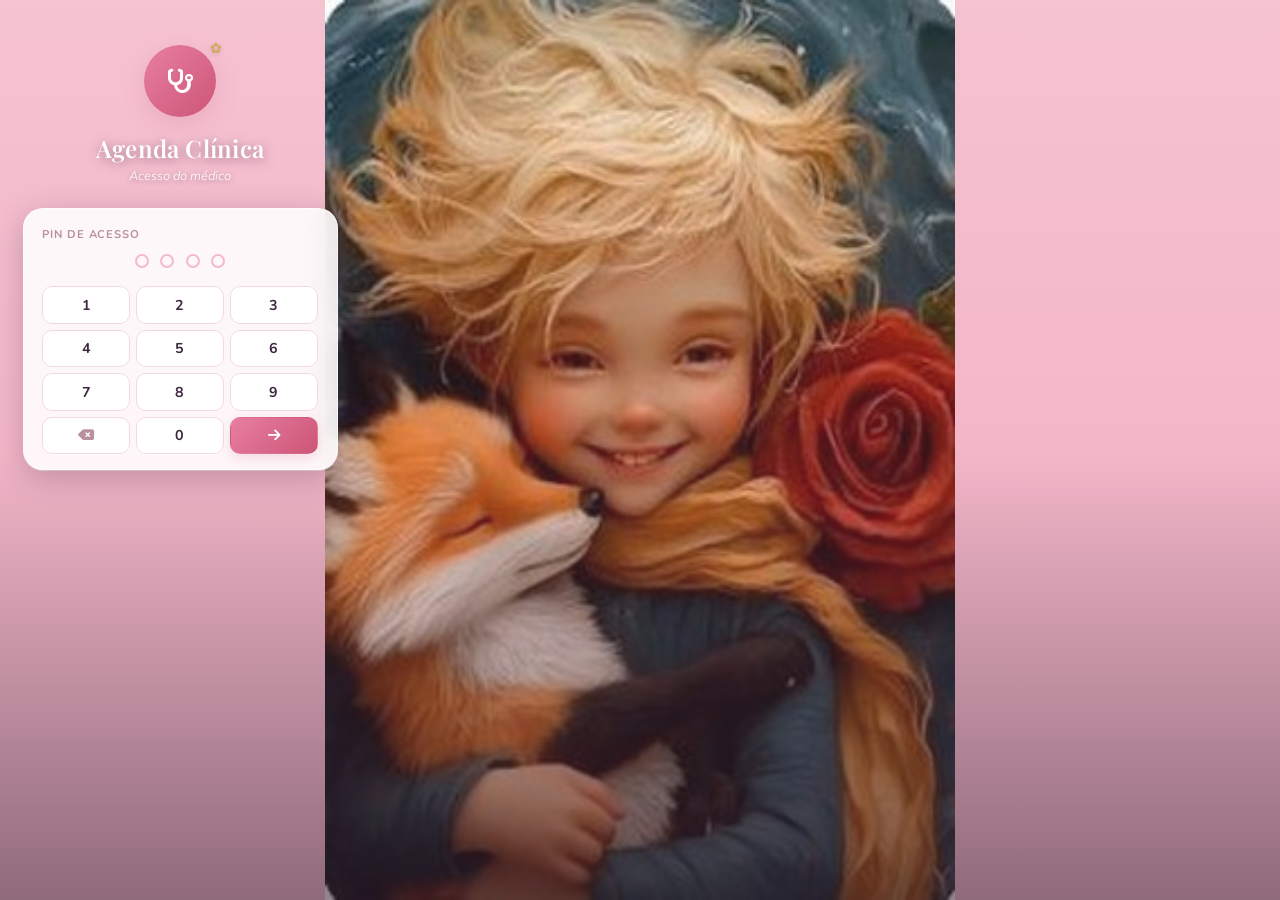
==== commit 18309c21: "Add files via upload" ====
--- a/index.html
+++ b/index.html
@@ -37,6 +37,9 @@
 .ga-celula.livre:active {
   background: rgba(var(--accent-rgb, 196,80,109), 0.08);
 }
+
+/* Grade do modal "Gerar Link" foi substituída pela tela de Dia + Horários
+   (pills, mesmo padrão do Novo Agendamento) — ver app.css/app.js. */
 </style>
 </head>
 <body>
@@ -299,8 +302,17 @@
         <select id="ml-semana" onchange="renderizarGradeModal()"></select>
       </div>
       <div class="field-group">
-        <label>Horários <span class="label-hint">Toque para marcar</span></label>
-        <div id="ml-grade" class="modal-grade-wrap"></div>
+        <label>Dia <span class="label-hint">Toque pra escolher</span></label>
+        <div id="ml-dias-grupo" class="toggle-horario-grupo pac-multi"></div>
+      </div>
+      <div class="field-group">
+        <label>Horários <span class="label-hint">Toque pra marcar disponível / indisponível</span></label>
+        <div id="ml-horas-grupo" class="toggle-horario-grupo pac-multi"></div>
+      </div>
+      <div class="ml-legenda">
+        <span><i class="ml-legenda-dot ml-legenda-disp"></i> Disponível</span>
+        <span><i class="ml-legenda-dot ml-legenda-indisp"></i> Indisponível</span>
+        <span><i class="ml-legenda-dot ml-legenda-ocup"></i> Ocupado</span>
       </div>
       <div class="field-group">
         <label>Observação (opcional)</label>
@@ -326,7 +338,23 @@
 
 <!-- Modal: Adicionar manual -->
 <div id="modal-add" class="modal-overlay" style="display:none;">
-  <div class="modal-sheet" style="max-height:75vh;">
+  <style>
+    #modal-add .modal-sheet   { max-height: 68vh; }
+    #modal-add .modal-handle  { margin: .45rem auto .15rem; }
+    #modal-add .modal-head    { padding: .35rem 1.1rem .5rem; }
+    #modal-add .modal-head h3 { font-size: .9rem; }
+    #modal-add .modal-head button { width: 26px; height: 26px; font-size: .75rem; }
+    #modal-add .modal-body    { padding: .65rem 1.1rem; gap: .55rem; }
+    #modal-add .field-group   { margin-bottom: .55rem; }
+    #modal-add .field-group label { font-size: .68rem; margin-bottom: .2rem; }
+    #modal-add .field-group input,
+    #modal-add .field-group select { padding: .45rem .75rem; font-size: .82rem; }
+    #modal-add .horario-badge { padding: .35rem .65rem; font-size: .76rem; }
+    #modal-add .toggle-horario-btn { padding: .4rem; font-size: .8rem; }
+    #modal-add .btn-mic-inline { width: 34px; height: 34px; }
+    #modal-add .modal-footer  { padding: .55rem 1.1rem; }
+  </style>
+  <div class="modal-sheet" style="max-height:68vh;">
     <div class="modal-handle"></div>
     <div class="modal-head">
       <h3><i class="fa-solid fa-plus"></i> Novo Agendamento</h3>
@@ -404,6 +432,9 @@
       <button class="btn-pri" style="width:100%;background:#6366f1;border-color:#6366f1;" onclick="abrirModalSubstituir()">
         <i class="fa-solid fa-user-pen"></i> Substituir Paciente
       </button>
+      <button class="btn-danger" style="width:100%;background:#f59e0b;border-color:#f59e0b;" onclick="marcarNaoRealizada()">
+        <i class="fa-solid fa-user-slash"></i> Não Realizada (Falta)
+      </button>
       <button class="btn-danger" style="width:100%;" onclick="cancelarAgendamento()">
         <i class="fa-solid fa-calendar-xmark"></i> Cancelar — deixar vago
       </button>
@@ -429,6 +460,13 @@
         <label>Novo paciente</label>
         <select id="sub-pac-sel"></select>
       </div>
+      <div class="field-group">
+        <label>Cobrança da consulta original</label>
+        <select id="sub-cobranca-opcao">
+          <option value="transferir">Transferir cobrança para o novo paciente</option>
+          <option value="cancelar">Cancelar e lançar nova cobrança</option>
+        </select>
+      </div>
     </div>
     <div class="modal-footer">
       <button class="btn-sec" onclick="fecharModal('modal-substituir')">Voltar</button>
@@ -458,6 +496,17 @@
       <div class="field-group">
         <label>E-mail (opcional)</label>
         <input type="email" id="pac-email" placeholder="email@exemplo.com">
+      </div>
+      <div class="field-group">
+        <label>Valor da Consulta (R$)</label>
+        <input type="number" id="pac-valor-consulta" min="0" step="0.01" placeholder="Ex: 150.00">
+      </div>
+      <div class="field-group">
+        <label>Cobrar em caso de falta?</label>
+        <div class="toggle-row">
+          <input type="checkbox" id="pac-cobra-falta">
+          <label for="pac-cobra-falta">Sim — manter a cobrança quando a consulta for marcada como "Não Realizada"</label>
+        </div>
       </div>
       <div class="field-group">
         <label>Horário fixo semanal?</label>
--- a/app.css
+++ b/app.css
@@ -1,115 +1,104 @@
-/* ============================================================ APP.CSS — Agenda Clínica Tema: Rosa · Pequeno Príncipe · Margaridas ============================================================ */
-
-@import url("https://fonts.googleapis.com/css2?family=Playfair+Display:ital,wght@0,400;0,500;0,600;1,400;1,500&family=Nunito:wght@300;400;500;600;700&display=swap");
+/* ============================================================
+   APP.CSS — Agenda Clínica
+   Tema: Rosa · Pequeno Príncipe · Margaridas
+   ============================================================ */
+
+@import url('https://fonts.googleapis.com/css2?family=Playfair+Display:ital,wght@0,400;0,500;0,600;1,400;1,500&family=Nunito:wght@300;400;500;600;700&display=swap');
 
 /* ── Variáveis ────────────────────────────────────────────── */
 :root {
-  --rose: #e87fa0;
-  --rose-light: #f5b8cc;
-  --rose-dark: #cc5577;
-  --rose-pale: #fdf0f5;
-  --gold: #d4a853;
-  --gold-light: #f5e6c0;
-  --sky: #b8d4f0;
-  --sky-light: #e8f3fd;
-  --green: #7db87a;
+  --rose:        #e87fa0;
+  --rose-light:  #f5b8cc;
+  --rose-dark:   #cc5577;
+  --rose-pale:   #fdf0f5;
+  /* Cor sólida (sem gradiente) usada nos botões de destaque — Link,
+     Agendar, FAB de recarregar e horário selecionado — pra bater com o
+     tom pastel dos ícones do menu principal do sistema. */
+  --cta-bg:      #FFD0D8;
+  --gold:        #d4a853;
+  --gold-light:  #f5e6c0;
+  --sky:         #b8d4f0;
+  --sky-light:   #e8f3fd;
+  --green:       #7db87a;
   --green-light: #d4ecd3;
-  --cream: #faf7f2;
-  --text1: #3d2840;
-  --text2: #9a7080;
-  --text3: #b8909e;
-  --border: #f2d8e4;
-  --white: #ffffff;
-  --danger: #e05a6b;
-  --success: #5a9e6b;
-  --shadow: rgba(200, 100, 130, 0.12);
-  --shadow-md: rgba(200, 100, 130, 0.2);
+  --cream:       #faf7f2;
+  --text1:       #3d2840;
+  --text2:       #9a7080;
+  --text3:       #b8909e;
+  --border:      #f2d8e4;
+  --white:       #ffffff;
+  --danger:      #e05a6b;
+  --success:     #5a9e6b;
+  --shadow:      rgba(200, 100, 130, 0.12);
+  --shadow-md:   rgba(200, 100, 130, 0.2);
 }
 
 /* ── TEMA AZUL ────────────────────────────────────────────── */
 html[data-tema="azul"],
 :root[data-tema="azul"],
 [data-tema="azul"] {
-  --rose: #4a90d9;
-  --rose-light: #90bce8;
-  --rose-dark: #2563ab;
-  --rose-pale: #eff6ff;
-  --gold: #d4a853;
-  --gold-light: #f5e6c0;
-  --sky: #bfdbfe;
-  --sky-light: #eff6ff;
-  --green: #7db87a;
+  --rose:        #4a90d9;
+  --rose-light:  #90bce8;
+  --rose-dark:   #2563ab;
+  --rose-pale:   #eff6ff;
+  --gold:        #d4a853;
+  --gold-light:  #f5e6c0;
+  --sky:         #bfdbfe;
+  --sky-light:   #eff6ff;
+  --green:       #7db87a;
   --green-light: #d4ecd3;
-  --cream: #f0f7ff;
-  --text1: #1e3a5f;
-  --text2: #4a7aaa;
-  --text3: #7aaad0;
-  --border: #bfdbfe;
-  --white: #ffffff;
-  --danger: #e05a6b;
-  --success: #5a9e6b;
-  --shadow: rgba(37, 99, 171, 0.12);
-  --shadow-md: rgba(37, 99, 171, 0.2);
+  --cream:       #f0f7ff;
+  --text1:       #1e3a5f;
+  --text2:       #4a7aaa;
+  --text3:       #7aaad0;
+  --border:      #bfdbfe;
+  --white:       #ffffff;
+  --danger:      #e05a6b;
+  --success:     #5a9e6b;
+  --shadow:      rgba(37, 99, 171, 0.12);
+  --shadow-md:   rgba(37, 99, 171, 0.2);
 }
 
 /* ── TEMA VERDE ───────────────────────────────────────────── */
 html[data-tema="verde"],
 :root[data-tema="verde"],
 [data-tema="verde"] {
-  --rose: #34a96b;
-  --rose-light: #80ccaa;
-  --rose-dark: #1e8050;
-  --rose-pale: #f0faf4;
-  --gold: #d4a853;
-  --gold-light: #f5e6c0;
-  --sky: #b6e4c8;
-  --sky-light: #f0faf4;
-  --green: #34a96b;
+  --rose:        #34a96b;
+  --rose-light:  #80ccaa;
+  --rose-dark:   #1e8050;
+  --rose-pale:   #f0faf4;
+  --gold:        #d4a853;
+  --gold-light:  #f5e6c0;
+  --sky:         #b6e4c8;
+  --sky-light:   #f0faf4;
+  --green:       #34a96b;
   --green-light: #d4f4e2;
-  --cream: #f0faf4;
-  --text1: #1a3d2b;
-  --text2: #4a8a65;
-  --text3: #7abf99;
-  --border: #b6e4c8;
-  --white: #ffffff;
-  --danger: #e05a6b;
-  --success: #5a9e6b;
-  --shadow: rgba(34, 160, 90, 0.12);
-  --shadow-md: rgba(34, 160, 90, 0.2);
+  --cream:       #f0faf4;
+  --text1:       #1a3d2b;
+  --text2:       #4a8a65;
+  --text3:       #7abf99;
+  --border:      #b6e4c8;
+  --white:       #ffffff;
+  --danger:      #e05a6b;
+  --success:     #5a9e6b;
+  --shadow:      rgba(34, 160, 90, 0.12);
+  --shadow-md:   rgba(34, 160, 90, 0.2);
 }
 
 [data-tema="verde"] body::before,
 body[data-tema="verde"]::before {
-  background-image: radial-gradient(
-      circle at 15% 20%,
-      rgba(34, 160, 90, 0.06) 0%,
-      transparent 50%
-    ),
-    radial-gradient(
-      circle at 85% 80%,
-      rgba(30, 128, 80, 0.05) 0%,
-      transparent 50%
-    ),
-    radial-gradient(
-      circle at 50% 50%,
-      rgba(182, 228, 200, 0.04) 0%,
-      transparent 60%
-    );
+  background-image:
+    radial-gradient(circle at 15% 20%, rgba(34,160,90,0.06) 0%, transparent 50%),
+    radial-gradient(circle at 85% 80%, rgba(30,128,80,0.05) 0%, transparent 50%),
+    radial-gradient(circle at 50% 50%, rgba(182,228,200,0.04) 0%, transparent 60%);
 }
 
 /* ── Reset & Base ─────────────────────────────────────────── */
-*,
-*::before,
-*::after {
-  box-sizing: border-box;
-  margin: 0;
-  padding: 0;
-}
-
-html,
-body {
+*, *::before, *::after { box-sizing: border-box; margin: 0; padding: 0; }
+
+html, body {
   height: 100%;
-  font-family: "Nunito", sans-serif;
+  font-family: 'Nunito', sans-serif;
   font-size: 15px;
   color: var(--text1);
   background: var(--cream);
@@ -119,45 +108,23 @@
 
 /* Padrão de fundo sutil — pétalas */
 body::before {
-  content: "";
+  content: '';
   position: fixed;
   inset: 0;
-  background-image: radial-gradient(
-      circle at 15% 20%,
-      rgba(232, 120, 154, 0.06) 0%,
-      transparent 50%
-    ),
-    radial-gradient(
-      circle at 85% 80%,
-      rgba(212, 168, 83, 0.05) 0%,
-      transparent 50%
-    ),
-    radial-gradient(
-      circle at 50% 50%,
-      rgba(184, 212, 240, 0.04) 0%,
-      transparent 60%
-    );
+  background-image:
+    radial-gradient(circle at 15% 20%, rgba(232,120,154,0.06) 0%, transparent 50%),
+    radial-gradient(circle at 85% 80%, rgba(212,168,83,0.05) 0%, transparent 50%),
+    radial-gradient(circle at 50% 50%, rgba(184,212,240,0.04) 0%, transparent 60%);
   pointer-events: none;
   z-index: 0;
 }
 
 [data-tema="azul"] body::before,
 body[data-tema="azul"]::before {
-  background-image: radial-gradient(
-      circle at 15% 20%,
-      rgba(59, 130, 246, 0.06) 0%,
-      transparent 50%
-    ),
-    radial-gradient(
-      circle at 85% 80%,
-      rgba(37, 99, 171, 0.05) 0%,
-      transparent 50%
-    ),
-    radial-gradient(
-      circle at 50% 50%,
-      rgba(147, 197, 253, 0.04) 0%,
-      transparent 60%
-    );
+  background-image:
+    radial-gradient(circle at 15% 20%, rgba(59,130,246,0.06) 0%, transparent 50%),
+    radial-gradient(circle at 85% 80%, rgba(37,99,171,0.05) 0%, transparent 50%),
+    radial-gradient(circle at 50% 50%, rgba(147,197,253,0.04) 0%, transparent 60%);
 }
 
 /* ── Telas ────────────────────────────────────────────────── */
@@ -188,22 +155,14 @@
 /* Imagem de fundo — slideshow do Pequeno Príncipe */
 .login-bg {
   position: absolute;
-  top: 0;
-  left: 0;
-  right: 0;
-  bottom: 0;
+  top: 0; left: 0; right: 0; bottom: 0;
   width: 100%;
   height: 100%;
   background-size: contain;
   background-position: center center;
   background-repeat: no-repeat;
   background-color: #f5c0d0;
-  background-image: linear-gradient(
-    160deg,
-    #fce8f0 0%,
-    #f5b8cc 50%,
-    #cc7799 100%
-  );
+  background-image: linear-gradient(160deg, #fce8f0 0%, #f5b8cc 50%, #cc7799 100%);
   transition: background-image 1.5s ease-in-out;
   z-index: 0;
 }
@@ -211,17 +170,13 @@
 /* Overlay gradiente sobre a imagem */
 .login-bg-overlay {
   position: absolute;
-  top: 0;
-  left: 0;
-  right: 0;
-  bottom: 0;
-  width: 100%;
-  height: 100%;
+  top: 0; left: 0; right: 0; bottom: 0;
+  width: 100%; height: 100%;
   background: linear-gradient(
     to bottom,
-    rgba(253, 240, 244, 0.05) 0%,
-    rgba(232, 127, 160, 0.15) 50%,
-    rgba(61, 37, 53, 0.55) 100%
+    rgba(253,240,244,0.05) 0%,
+    rgba(232,127,160,0.15) 50%,
+    rgba(61,37,53,0.55) 100%
   );
   z-index: 1;
 }
@@ -265,76 +220,72 @@
 
 /* Margarida decorativa no ícone */
 .logo-icon::after {
-  content: "✿";
+  content: '✿';
   position: absolute;
   top: -6px;
   right: -6px;
-  font-size: 0.9rem;
+  font-size: .9rem;
   color: var(--gold);
-  filter: drop-shadow(0 1px 2px rgba(0, 0, 0, 0.15));
+  filter: drop-shadow(0 1px 2px rgba(0,0,0,0.15));
 }
 
 .login-logo h1 {
-  font-family: "Playfair Display", serif;
+  font-family: 'Playfair Display', serif;
   font-size: 1.6rem;
   font-weight: 600;
   color: white;
-  letter-spacing: 0.01em;
-  text-shadow: 0 2px 12px rgba(61, 37, 53, 0.5);
+  letter-spacing: .01em;
+  text-shadow: 0 2px 12px rgba(61,37,53,0.5);
 }
 
 .login-logo p {
-  font-size: 0.85rem;
-  color: rgba(255, 255, 255, 0.85);
+  font-size: .85rem;
+  color: rgba(255,255,255,0.85);
   font-style: italic;
-  margin-top: 0.2rem;
-  text-shadow: 0 1px 6px rgba(61, 37, 53, 0.4);
+  margin-top: .2rem;
+  text-shadow: 0 1px 6px rgba(61,37,53,0.4);
 }
 
 .pin-tap-hint {
   text-align: center;
-  font-size: 0.78rem;
+  font-size: .78rem;
   color: var(--text3);
   font-style: italic;
-  margin-top: 0.5rem;
-  cursor: pointer;
-  transition: color 0.15s;
-  display: flex;
-  align-items: center;
-  justify-content: center;
-  gap: 0.35rem;
-}
-.pin-tap-hint:hover {
-  color: var(--rose);
-}
-.pin-tap-hint.oculto {
-  display: none;
-}
+  margin-top: .5rem;
+  cursor: pointer;
+  transition: color .15s;
+  display: flex;
+  align-items: center;
+  justify-content: center;
+  gap: .35rem;
+}
+.pin-tap-hint:hover { color: var(--rose); }
+.pin-tap-hint.oculto { display: none; }
 
 .login-card {
   width: 100%;
-  background: rgba(255, 255, 255, 0.88);
+  background: rgba(255,255,255,0.88);
   border-radius: 20px;
   padding: 1.25rem 1.25rem 1rem;
-  box-shadow: 0 8px 32px rgba(61, 37, 53, 0.25), 0 1px 0 var(--border);
-  border: 1px solid rgba(255, 255, 255, 0.6);
+  box-shadow: 0 8px 32px rgba(61,37,53,0.25), 0 1px 0 var(--border);
+  border: 1px solid rgba(255,255,255,0.6);
   backdrop-filter: blur(12px);
 }
 
 .field-label {
   display: block;
-  font-size: 0.75rem;
+  font-size: .75rem;
   font-weight: 700;
-  letter-spacing: 0.08em;
+  letter-spacing: .08em;
   text-transform: uppercase;
   color: var(--text3);
-  margin-bottom: 0.75rem;
+  margin-bottom: .75rem;
 }
 
 .pin-row {
   display: flex;
   justify-content: center;
-  gap: 0.75rem;
+  gap: .75rem;
   margin-bottom: 1.25rem;
 }
 
@@ -343,163 +294,132 @@
   height: 14px;
   border-radius: 50%;
   border: 2px solid var(--rose-light);
-  transition: all 0.2s;
+  transition: all .2s;
 }
 
 .pin-row span.filled {
   background: var(--rose);
   border-color: var(--rose);
-  box-shadow: 0 0 8px rgba(232, 120, 154, 0.4);
+  box-shadow: 0 0 8px rgba(232,120,154,0.4);
   transform: scale(1.1);
 }
 
-.pin-row.error span {
-  border-color: var(--danger);
-  animation: shake 0.4s;
-}
+.pin-row.error span { border-color: var(--danger); animation: shake .4s; }
 
 @keyframes shake {
-  0%,
-  100% {
-    transform: translateX(0);
-  }
-  25% {
-    transform: translateX(-4px);
-  }
-  75% {
-    transform: translateX(4px);
-  }
-}
-
-.login-group {
-  margin-bottom: 1rem;
-}
+  0%,100% { transform: translateX(0); }
+  25% { transform: translateX(-4px); }
+  75% { transform: translateX(4px); }
+}
+
+.login-group { margin-bottom: 1rem; }
 
 .login-group label {
   display: block;
-  font-size: 0.75rem;
+  font-size: .75rem;
   font-weight: 600;
   color: var(--text2);
-  margin-bottom: 0.4rem;
+  margin-bottom: .4rem;
 }
 
 .login-group input {
   width: 100%;
-  padding: 0.65rem 1rem;
+  padding: .65rem 1rem;
   border: 1.5px solid var(--border);
   border-radius: 12px;
-  font-family: "Nunito", sans-serif;
-  font-size: 0.95rem;
+  font-family: 'Nunito', sans-serif;
+  font-size: .95rem;
   color: var(--text1);
   background: var(--rose-pale);
   outline: none;
-  transition: border-color 0.2s;
-}
-
-.login-group input:focus {
-  border-color: var(--rose);
-}
+  transition: border-color .2s;
+}
+
+.login-group input:focus { border-color: var(--rose); }
 
 /* Numpad */
 .numpad {
   display: grid;
   grid-template-columns: repeat(3, 1fr);
-  gap: 0.4rem;
-  margin-top: 0.75rem;
+  gap: .4rem;
+  margin-top: .75rem;
 }
 
 .numpad button {
-  padding: 0.55rem;
+  padding: .55rem;
   border: 1.5px solid var(--border);
   border-radius: 10px;
-  background: rgba(255, 255, 255, 0.85);
-  font-family: "Nunito", sans-serif;
-  font-size: 0.95rem;
+  background: rgba(255,255,255,0.85);
+  font-family: 'Nunito', sans-serif;
+  font-size: .95rem;
   font-weight: 700;
   color: var(--text1);
   cursor: pointer;
-  transition: all 0.15s;
+  transition: all .15s;
   backdrop-filter: blur(4px);
 }
 
-.numpad button:active {
-  transform: scale(0.95);
-  background: var(--rose-pale);
-}
-.numpad button:hover {
-  border-color: var(--rose-light);
-  background: var(--rose-pale);
-}
-
-.numpad .btn-clear {
-  color: var(--text3);
-}
+.numpad button:active { transform: scale(.95); background: var(--rose-pale); }
+.numpad button:hover  { border-color: var(--rose-light); background: var(--rose-pale); }
+
+.numpad .btn-clear { color: var(--text3); }
 .numpad .btn-ok {
   background: linear-gradient(135deg, var(--rose), var(--rose-dark));
   color: white;
   border-color: transparent;
   box-shadow: 0 4px 12px var(--shadow-md);
 }
-.numpad .btn-ok:hover {
-  opacity: 0.9;
-}
+.numpad .btn-ok:hover { opacity: .9; }
 
 .login-erro {
   color: var(--danger);
-  font-size: 0.8rem;
+  font-size: .8rem;
   text-align: center;
-  margin-top: 0.75rem;
+  margin-top: .75rem;
 }
 
 .btn-pri {
   display: flex;
   align-items: center;
   justify-content: center;
-  gap: 0.5rem;
-  padding: 0.75rem 1.25rem;
-  background: linear-gradient(135deg, var(--rose), var(--rose-dark));
-  color: white;
+  gap: .5rem;
+  padding: .75rem 1.25rem;
+  background: var(--cta-bg, #FFD0D8);
+  color: #000;
   border: none;
   border-radius: 14px;
-  font-family: "Nunito", sans-serif;
-  font-size: 0.9rem;
+  font-family: 'Nunito', sans-serif;
+  font-size: .9rem;
   font-weight: 700;
   cursor: pointer;
-  transition: all 0.2s;
+  transition: all .2s;
   box-shadow: 0 4px 14px var(--shadow-md);
 }
 
-.btn-pri:hover {
-  opacity: 0.9;
-  transform: translateY(-1px);
-}
-.btn-pri:active {
-  transform: translateY(0);
-}
+.btn-pri:hover { opacity: .9; transform: translateY(-1px); }
+.btn-pri:active { transform: translateY(0); }
 
 .btn-sec {
-  padding: 0.7rem 1.2rem;
+  padding: .7rem 1.2rem;
   background: var(--rose-pale);
   color: var(--rose-dark);
   border: 1.5px solid var(--border);
   border-radius: 14px;
-  font-family: "Nunito", sans-serif;
-  font-size: 0.9rem;
+  font-family: 'Nunito', sans-serif;
+  font-size: .9rem;
   font-weight: 600;
   cursor: pointer;
-  transition: all 0.15s;
-}
-
-.btn-sec:hover {
-  background: var(--border);
-}
+  transition: all .15s;
+}
+
+.btn-sec:hover { background: var(--border); }
 
 /* ── HEADER ───────────────────────────────────────────────── */
 .app-header {
   display: flex;
   align-items: center;
   justify-content: space-between;
-  padding: 0.75rem 1rem;
+  padding: .75rem 1rem;
   background: var(--white);
   border-bottom: 1px solid var(--border);
   box-shadow: 0 2px 12px var(--shadow);
@@ -509,53 +429,39 @@
 
 /* Linha decorativa rosa no topo do header */
 .app-header::before {
-  content: "";
+  content: '';
   position: absolute;
-  top: 0;
-  left: 0;
-  right: 0;
+  top: 0; left: 0; right: 0;
   height: 3px;
-  background: linear-gradient(
-    90deg,
-    var(--rose-light),
-    var(--rose),
-    var(--gold),
-    var(--rose-light)
-  );
-}
-
-.header-left,
-.header-right {
-  display: flex;
-  align-items: center;
-  gap: 0.5rem;
+  background: linear-gradient(90deg, var(--rose-light), var(--rose), var(--gold), var(--rose-light));
+}
+
+.header-left, .header-right {
+  display: flex;
+  align-items: center;
+  gap: .5rem;
 }
 
 .header-url {
   display: flex;
   align-items: center;
   justify-content: center;
-  gap: 0.4rem;
-  padding: 0.45rem 0.8rem;
+  gap: .4rem;
+  padding: .45rem .8rem;
   background: var(--rose-pale);
   border-radius: 10px;
   color: var(--rose-dark);
-  font-size: 0.72rem;
+  font-size: .72rem;
   font-weight: 600;
   cursor: pointer;
   flex: 1;
   min-width: 0;
-  margin: 0 0.6rem;
-  transition: background 0.15s;
+  margin: 0 .6rem;
+  transition: background .15s;
 }
 .header-url:hover,
-.header-url:active {
-  background: var(--border);
-}
-.header-url i {
-  flex-shrink: 0;
-  font-size: 0.82rem;
-}
+.header-url:active { background: var(--border); }
+.header-url i { flex-shrink: 0; font-size: .82rem; }
 .header-url span {
   overflow: hidden;
   text-overflow: ellipsis;
@@ -563,8 +469,8 @@
 }
 
 .header-title {
-  font-family: "Playfair Display", serif;
-  font-size: 0.95rem;
+  font-family: 'Playfair Display', serif;
+  font-size: .95rem;
   font-weight: 500;
   color: var(--text1);
   font-style: italic;
@@ -581,41 +487,37 @@
   display: flex;
   align-items: center;
   justify-content: center;
-  font-size: 0.9rem;
-  transition: all 0.15s;
-}
-
-.icon-btn:hover {
-  background: var(--border);
-}
+  font-size: .9rem;
+  transition: all .15s;
+}
+
+.icon-btn:hover { background: var(--border); }
 
 .btn-novo {
   display: flex;
   align-items: center;
-  gap: 0.35rem;
-  padding: 0.45rem 0.9rem;
-  background: linear-gradient(135deg, var(--rose), var(--rose-dark));
-  color: white;
+  gap: .35rem;
+  padding: .45rem .9rem;
+  background: var(--cta-bg, #FFD0D8);
+  color: var(--rose-dark);
   border: none;
   border-radius: 10px;
-  font-family: "Nunito", sans-serif;
-  font-size: 0.8rem;
+  font-family: 'Nunito', sans-serif;
+  font-size: .8rem;
   font-weight: 700;
   cursor: pointer;
   box-shadow: 0 3px 10px var(--shadow-md);
-  transition: all 0.15s;
-}
-
-.btn-novo:hover {
-  opacity: 0.9;
-}
+  transition: all .15s;
+}
+
+.btn-novo:hover { opacity: .9; }
 
 /* ── NAVEGAÇÃO SEMANA ─────────────────────────────────────── */
 .semana-nav {
   display: flex;
   align-items: center;
   justify-content: space-between;
-  padding: 0.5rem 1rem;
+  padding: .5rem 1rem;
   background: var(--white);
   border-bottom: 1px solid var(--border);
 }
@@ -628,17 +530,15 @@
   background: var(--rose-pale);
   color: var(--rose-dark);
   cursor: pointer;
-  font-size: 0.8rem;
-  transition: all 0.15s;
-}
-
-.semana-nav button:hover {
-  background: var(--border);
-}
+  font-size: .8rem;
+  transition: all .15s;
+}
+
+.semana-nav button:hover { background: var(--border); }
 
 .semana-nav span {
-  font-family: "Playfair Display", serif;
-  font-size: 0.85rem;
+  font-family: 'Playfair Display', serif;
+  font-size: .85rem;
   color: var(--text2);
   font-style: italic;
 }
@@ -646,47 +546,62 @@
 /* ── GRADE AGENDA ─────────────────────────────────────────── */
 .agenda-wrap {
   flex: 1;
-  overflow: auto;
+  overflow-y: auto;
+  overflow-x: hidden; /* a grade agora sempre cabe na largura disponível */
   min-height: 0;
 }
+
+/* A lista "Terça-feira, 14 de Jul" abaixo da grade foi removida da tela —
+   o próprio grid semanal já mostra tudo. Fica oculta (não removida do
+   HTML/JS) pra não quebrar nada que ainda a referencie por trás; assim
+   a .agenda-wrap acima ganha 100% do espaço vertical que sobrar. */
+.dia-lista-wrap {
+  display: none !important;
+}
+
+/* Em telas largas (PC/tablet), a altura de cada linha é calculada via JS
+   (variável --ga-row-h) para que as 14 linhas (07h–20h) caibam inteiras
+   sem precisar rolar. Em telas estreitas (celular), os media queries
+   abaixo continuam definindo alturas fixas e têm prioridade. */
 
 .grade-agenda {
   display: grid;
-  grid-template-columns: 44px repeat(7, 1fr);
-  min-width: 520px;
-}
-
-.ga-hora-header,
-.ga-dia-header {
+  /* minmax(0, 1fr) em vez de 1fr: sem isso, o grid não deixa a coluna
+     encolher além do conteúdo interno (ex.: o círculo "hoje" de 26px),
+     e a janela precisa ficar larga o suficiente pra caber tudo — senão
+     o navegador simplesmente estoura e rola horizontalmente, cortando
+     colunas. Com minmax(0, ...) a coluna sempre cabe na largura real
+     da janela, do tamanho que ela for. */
+  grid-template-columns: 44px repeat(var(--ga-dias, 7), minmax(0, 1fr));
+  width: 100%;
+}
+
+.ga-hora-header, .ga-dia-header {
   position: sticky;
   top: 0;
   z-index: 5;
   background: var(--white);
   border-bottom: 2px solid var(--border);
-  padding: 0.4rem 0.2rem;
+  padding: .4rem .2rem;
   text-align: center;
 }
 
-.ga-hora-header {
-  background: var(--cream);
-}
+.ga-hora-header { background: var(--cream); }
 
 .ga-dia-header {
   cursor: pointer;
-  transition: background 0.15s;
-}
-
-.ga-dia-header:hover {
-  background: var(--rose-pale);
-}
+  transition: background .15s;
+}
+
+.ga-dia-header:hover { background: var(--rose-pale); }
 
 .ga-dia-header.hoje {
   background: linear-gradient(180deg, var(--rose-pale), var(--white));
 }
 
 .ga-dia-header.hoje .ga-dia-num {
-  background: var(--rose);
-  color: white;
+  background: var(--cta-bg, #FFD0D8);
+  color: #000;
   border-radius: 50%;
   width: 26px;
   height: 26px;
@@ -697,56 +612,46 @@
   box-shadow: 0 2px 8px var(--shadow-md);
 }
 
-.ga-dia-header.selecionado {
-  background: var(--rose-pale);
-}
+.ga-dia-header.selecionado { background: var(--rose-pale); }
 
 .ga-dia-nome {
-  font-size: 0.62rem;
+  font-size: .62rem;
   font-weight: 700;
-  letter-spacing: 0.06em;
+  letter-spacing: .06em;
   text-transform: uppercase;
   color: var(--text3);
 }
 
 .ga-dia-num {
-  font-size: 0.95rem;
+  font-size: .95rem;
   font-weight: 700;
   color: var(--text1);
-  margin-top: 0.1rem;
+  margin-top: .1rem;
 }
 
 .ga-hora-label {
-  font-size: 0.65rem;
+  font-size: .65rem;
   color: var(--text3);
   text-align: right;
-  padding: 0.3rem 0.35rem 0 0;
-  height: 42px;
+  padding: .3rem .35rem 0 0;
+  height: var(--ga-row-h, 42px);
   line-height: 1;
   font-weight: 600;
 }
 
 .ga-celula {
-  height: 42px;
+  height: var(--ga-row-h, 42px);
   border-left: 1px solid var(--border);
   border-bottom: 1px solid var(--border);
   cursor: pointer;
-  transition: background 0.1s;
+  transition: background .1s;
   position: relative;
   padding: 2px;
 }
 
-.ga-celula.livre:hover {
-  background: var(--rose-pale);
-}
-
-.ga-celula.agendado {
-  background: linear-gradient(
-    135deg,
-    rgba(232, 120, 154, 0.08),
-    rgba(245, 184, 204, 0.06)
-  );
-}
+.ga-celula.livre:hover { background: var(--rose-pale); }
+
+.ga-celula.agendado { background: linear-gradient(135deg, rgba(232,120,154,0.08), rgba(245,184,204,0.06)); }
 
 /* Dois agendamentos (cheia + meia) no mesmo quadrado: mini-chips empilhados */
 .ga-chip-duplo {
@@ -761,7 +666,7 @@
   flex: 1;
   min-height: 0;
   border-radius: 4px;
-  font-size: 0.56rem;
+  font-size: .56rem;
   display: flex;
   align-items: center;
   justify-content: center;
@@ -790,28 +695,49 @@
 
 .toggle-horario-btn {
   flex: 1;
-  padding: 0.55rem;
+  padding: .55rem;
   border-radius: 8px;
   border: 1px solid var(--border);
   background: var(--white);
   color: var(--text3);
   font-weight: 600;
-  font-size: 0.85rem;
-  cursor: pointer;
-  transition: background 0.15s, color 0.15s, border-color 0.15s;
+  font-size: .85rem;
+  cursor: pointer;
+  transition: background .15s, color .15s, border-color .15s;
 }
 
 .toggle-horario-btn.ativo {
-  background: var(--rose);
-  border-color: var(--rose);
-  color: #fff;
+  background: var(--cta-bg, #FFD0D8);
+  border-color: var(--cta-bg, #FFD0D8);
+  color: #000;
+}
+
+.toggle-horario-btn.bloqueado {
+  background: #fafafa;
+  color: #ccc;
+  border-color: #eee;
+  cursor: not-allowed;
+  text-decoration: line-through;
+}
+
+/* Variante usada na tela pública do paciente (link de agendamento),
+   onde pode haver várias datas/horários — quebra linha em vez de
+   espremer tudo numa fileira só. */
+.toggle-horario-grupo.pac-multi {
+  flex-wrap: wrap;
+}
+
+.toggle-horario-grupo.pac-multi .toggle-horario-btn {
+  flex: 0 1 auto;
+  min-width: 76px;
+  line-height: 1.3;
 }
 
 .ga-chip {
   width: 100%;
   height: 100%;
   border-radius: 6px;
-  font-size: 0.72rem;
+  font-size: .72rem;
   font-weight: 700;
   display: flex;
   align-items: center;
@@ -843,11 +769,10 @@
   background: #fadadd;
   color: #b0526a;
   border: 1px solid #f4aabb;
-  box-shadow: 0 1px 4px rgba(200, 100, 130, 0.1);
-}
-
-.ga-chip.pendente,
-.ga-chip.aguardando {
+  box-shadow: 0 1px 4px rgba(200,100,130,0.10);
+}
+
+.ga-chip.pendente, .ga-chip.aguardando {
   background: var(--gold-light);
   color: #8a6030;
   border: 1px solid var(--gold);
@@ -862,9 +787,9 @@
 }
 
 .dia-lista-header {
-  padding: 0.7rem 1rem 0.4rem;
-  font-family: "Playfair Display", serif;
-  font-size: 0.9rem;
+  padding: .7rem 1rem .4rem;
+  font-family: 'Playfair Display', serif;
+  font-size: .9rem;
   font-style: italic;
   color: var(--rose-dark);
   font-weight: 500;
@@ -872,54 +797,46 @@
   background: var(--rose-pale);
   display: flex;
   align-items: center;
-  gap: 0.5rem;
-}
-
-.dia-lista-header::before {
-  content: "✿";
-  color: var(--rose-light);
-}
+  gap: .5rem;
+}
+
+.dia-lista-header::before { content: '✿'; color: var(--rose-light); }
 
 .ag-item {
   display: flex;
   align-items: center;
-  gap: 0.75rem;
-  padding: 0.65rem 1rem;
+  gap: .75rem;
+  padding: .65rem 1rem;
   border-bottom: 1px solid var(--border);
   cursor: pointer;
-  transition: background 0.1s;
-}
-
-.ag-item:hover {
-  background: var(--rose-pale);
-}
+  transition: background .1s;
+}
+
+.ag-item:hover { background: var(--rose-pale); }
 
 .ag-hora {
-  font-size: 0.75rem;
+  font-size: .75rem;
   font-weight: 700;
   color: var(--rose-dark);
   min-width: 38px;
-  font-family: "Nunito", sans-serif;
+  font-family: 'Nunito', sans-serif;
 }
 
 .ag-nome {
   flex: 1;
-  font-size: 0.85rem;
+  font-size: .85rem;
   font-weight: 600;
   color: var(--text1);
 }
 
-.ag-cod {
-  font-size: 0.7rem;
-  color: var(--text3);
-}
+.ag-cod { font-size: .7rem; color: var(--text3); }
 
 .ag-badge {
-  font-size: 0.65rem;
+  font-size: .65rem;
   font-weight: 700;
-  padding: 0.2rem 0.5rem;
+  padding: .2rem .5rem;
   border-radius: 20px;
-  letter-spacing: 0.03em;
+  letter-spacing: .03em;
 }
 
 .ag-badge.confirmado {
@@ -928,30 +845,37 @@
   border: 1px solid #f4aabb;
 }
 
-.ag-badge.pendente,
-.ag-badge.aguardando {
+.ag-badge.pendente, .ag-badge.aguardando {
   background: var(--gold-light);
   color: #7a5020;
   border: 1px solid var(--gold);
+}
+
+.ag-badge.nao_realizada {
+  background: #fee2e2;
+  color: #991b1b;
+  border: 1px solid #fca5a5;
+}
+
+.ag-badge.cancelado {
+  background: #e2e8f0;
+  color: #475569;
+  border: 1px solid #cbd5e1;
 }
 
 .lista-vazio {
   padding: 1.5rem;
   text-align: center;
   color: var(--text3);
-  font-size: 0.85rem;
+  font-size: .85rem;
   font-style: italic;
   display: flex;
   flex-direction: column;
   align-items: center;
-  gap: 0.5rem;
-}
-
-.lista-vazio::before {
-  content: "✿";
-  font-size: 1.5rem;
-  color: var(--rose-light);
-}
+  gap: .5rem;
+}
+
+.lista-vazio::before { content: '✿'; font-size: 1.5rem; color: var(--rose-light); }
 
 /* ── FAB ──────────────────────────────────────────────────── */
 .fab-fixos {
@@ -961,8 +885,8 @@
   width: 48px;
   height: 48px;
   border-radius: 50%;
-  background: linear-gradient(135deg, var(--rose), var(--rose-dark));
-  color: white;
+  background: var(--cta-bg, #FFD0D8);
+  color: var(--rose-dark);
   border: none;
   box-shadow: 0 4px 16px var(--shadow-md);
   cursor: pointer;
@@ -970,13 +894,11 @@
   display: flex;
   align-items: center;
   justify-content: center;
-  transition: transform 0.2s;
+  transition: transform .2s;
   z-index: 20;
 }
 
-.fab-fixos:hover {
-  transform: scale(1.1) rotate(20deg);
-}
+.fab-fixos:hover { transform: scale(1.1) rotate(20deg); }
 
 /* ── MENU ─────────────────────────────────────────────────── */
 .tela-menu {
@@ -1000,14 +922,14 @@
 }
 
 .menu-clinica {
-  font-family: "Playfair Display", serif;
+  font-family: 'Playfair Display', serif;
   font-size: 1rem;
   font-weight: 600;
   color: var(--rose-dark);
 }
 
 .menu-sub {
-  font-size: 0.75rem;
+  font-size: .75rem;
   color: var(--text3);
   font-style: italic;
 }
@@ -1015,44 +937,37 @@
 .menu-nav {
   display: flex;
   flex-direction: column;
-  padding: 1rem 0.75rem;
-  gap: 0.4rem;
+  padding: 1rem .75rem;
+  gap: .4rem;
 }
 
 .menu-nav button {
   display: flex;
   align-items: center;
-  gap: 0.75rem;
-  padding: 0.9rem 1rem;
+  gap: .75rem;
+  padding: .9rem 1rem;
   border: none;
   border-radius: 14px;
   background: transparent;
   color: var(--text1);
-  font-family: "Nunito", sans-serif;
-  font-size: 0.95rem;
+  font-family: 'Nunito', sans-serif;
+  font-size: .95rem;
   font-weight: 600;
   cursor: pointer;
-  transition: all 0.15s;
+  transition: all .15s;
   text-align: left;
 }
 
 .menu-nav button i {
   width: 20px;
   color: var(--rose);
-  font-size: 0.9rem;
-}
-
-.menu-nav button:hover {
-  background: var(--rose-pale);
-  color: var(--rose-dark);
-}
-
-.btn-logout {
-  color: var(--danger) !important;
-}
-.btn-logout i {
-  color: var(--danger) !important;
-}
+  font-size: .9rem;
+}
+
+.menu-nav button:hover { background: var(--rose-pale); color: var(--rose-dark); }
+
+.btn-logout { color: var(--danger) !important; }
+.btn-logout i { color: var(--danger) !important; }
 
 /* Citação do Pequeno Príncipe no menu */
 .menu-nav::after {
@@ -1060,9 +975,9 @@
   display: block;
   margin-top: 1.5rem;
   padding: 1rem 1.25rem;
-  font-family: "Playfair Display", serif;
+  font-family: 'Playfair Display', serif;
   font-style: italic;
-  font-size: 0.8rem;
+  font-size: .8rem;
   color: var(--text3);
   text-align: center;
   border-top: 1px solid var(--border);
@@ -1088,81 +1003,68 @@
 }
 
 .config-section h3 {
-  font-family: "Playfair Display", serif;
-  font-size: 0.95rem;
+  font-family: 'Playfair Display', serif;
+  font-size: .95rem;
   font-style: italic;
   color: var(--rose-dark);
   margin-bottom: 1rem;
   display: flex;
   align-items: center;
-  gap: 0.5rem;
-}
-
-.config-section h3::before {
-  content: "✿";
-  color: var(--rose-light);
-}
-
-.field-group {
-  margin-bottom: 0.85rem;
-}
-.field-group:last-child {
-  margin-bottom: 0;
-}
+  gap: .5rem;
+}
+
+.config-section h3::before { content: '✿'; color: var(--rose-light); }
+
+.field-group { margin-bottom: .85rem; }
+.field-group:last-child { margin-bottom: 0; }
 
 .field-group label {
   display: block;
-  font-size: 0.75rem;
+  font-size: .75rem;
   font-weight: 700;
-  letter-spacing: 0.05em;
+  letter-spacing: .05em;
   text-transform: uppercase;
   color: var(--text2);
-  margin-bottom: 0.35rem;
+  margin-bottom: .35rem;
 }
 
 .field-group input,
 .field-group select {
   width: 100%;
-  padding: 0.65rem 0.9rem;
+  padding: .65rem .9rem;
   border: 1.5px solid var(--border);
   border-radius: 12px;
-  font-family: "Nunito", sans-serif;
-  font-size: 0.9rem;
+  font-family: 'Nunito', sans-serif;
+  font-size: .9rem;
   color: var(--text1);
   background: var(--rose-pale);
   outline: none;
-  transition: border-color 0.2s;
+  transition: border-color .2s;
   appearance: none;
 }
 
 .field-group input:focus,
-.field-group select:focus {
-  border-color: var(--rose);
-  background: var(--white);
-}
+.field-group select:focus { border-color: var(--rose); background: var(--white); }
 
 .btn-salvar-cfg {
   display: flex;
   align-items: center;
   justify-content: center;
-  gap: 0.5rem;
-  padding: 0.85rem;
+  gap: .5rem;
+  padding: .85rem;
   background: linear-gradient(135deg, var(--rose), var(--rose-dark));
   color: white;
   border: none;
   border-radius: 14px;
-  font-family: "Nunito", sans-serif;
-  font-size: 0.95rem;
+  font-family: 'Nunito', sans-serif;
+  font-size: .95rem;
   font-weight: 700;
   cursor: pointer;
   box-shadow: 0 4px 16px var(--shadow-md);
-  transition: all 0.2s;
-}
-
-.btn-salvar-cfg:hover {
-  opacity: 0.9;
-  transform: translateY(-1px);
-}
+  transition: all .2s;
+}
+
+.btn-salvar-cfg:hover { opacity: .9; transform: translateY(-1px); }
 
 /* ── TELA PACIENTE (link público) ─────────────────────────── */
 #tela-paciente {
@@ -1198,21 +1100,20 @@
 
 /* Decoração margaridas no header do paciente */
 .pac-header::before {
-  content: "✿ ❀ ✿ ❀ ✿ ❀ ✿";
+  content: '✿ ❀ ✿ ❀ ✿ ❀ ✿';
   position: absolute;
   bottom: -8px;
-  left: 0;
-  right: 0;
+  left: 0; right: 0;
   text-align: center;
   font-size: 1.1rem;
-  color: rgba(255, 255, 255, 0.25);
-  letter-spacing: 0.4rem;
+  color: rgba(255,255,255,0.25);
+  letter-spacing: .4rem;
 }
 
 .pac-logo {
   width: 56px;
   height: 56px;
-  background: rgba(255, 255, 255, 0.2);
+  background: rgba(255,255,255,0.2);
   border-radius: 50%;
   display: flex;
   align-items: center;
@@ -1220,71 +1121,55 @@
   margin: 0 auto 1rem;
   font-size: 1.3rem;
   backdrop-filter: blur(8px);
-  border: 2px solid rgba(255, 255, 255, 0.3);
+  border: 2px solid rgba(255,255,255,0.3);
 }
 
 .pac-header h1 {
-  font-family: "Playfair Display", serif;
+  font-family: 'Playfair Display', serif;
   font-size: 1.3rem;
   font-weight: 600;
-  margin-bottom: 0.3rem;
+  margin-bottom: .3rem;
 }
 
 .pac-header p {
-  font-size: 0.85rem;
-  opacity: 0.85;
+  font-size: .85rem;
+  opacity: .85;
   font-style: italic;
 }
 
-#pac-corpo {
-  padding: 1.25rem;
-}
+#pac-corpo { padding: 1.25rem; }
 
 /* Slots de horário */
-.pac-grade-wrap {
-  overflow-x: auto;
-}
-.pac-grade {
-  display: flex;
-  gap: 0.6rem;
-  min-width: max-content;
-}
-
-.pac-col {
-  display: flex;
-  flex-direction: column;
-  gap: 0.3rem;
-  min-width: 52px;
-}
+.pac-grade-wrap { overflow-x: auto; }
+.pac-grade { display: flex; gap: .6rem; min-width: max-content; }
+
+.pac-col { display: flex; flex-direction: column; gap: .3rem; min-width: 52px; }
 
 .pac-col-header {
   text-align: center;
-  font-size: 0.65rem;
+  font-size: .65rem;
   font-weight: 700;
   text-transform: uppercase;
   color: var(--text3);
-  letter-spacing: 0.05em;
-  padding: 0.3rem 0;
+  letter-spacing: .05em;
+  padding: .3rem 0;
   border-bottom: 2px solid var(--border);
-  margin-bottom: 0.2rem;
-}
-
-.pac-col-header.hoje {
-  color: var(--rose-dark);
-  border-color: var(--rose);
-}
+  margin-bottom: .2rem;
+}
+
+.pac-col-header.hoje { color: var(--rose-dark); border-color: var(--rose); }
 
 .pac-slot {
-  padding: 0.4rem 0.3rem;
+  padding: .4rem .3rem;
   border: 1.5px solid var(--border);
   border-radius: 8px;
   background: var(--white);
-  font-family: "Nunito", sans-serif;
-  font-size: 0.7rem;
+  font-family: 'Nunito', sans-serif;
+  font-size: .7rem;
   font-weight: 600;
   color: var(--text1);
   cursor: pointer;
-  transition: all 0.15s;
+  transition: all .15s;
   text-align: center;
 }
 
@@ -1295,9 +1180,9 @@
 }
 
 .pac-slot.selecionado {
-  background: var(--rose) !important;
+  background: var(--cta-bg, #FFD0D8) !important;
   border-color: var(--rose-dark) !important;
-  color: white !important;
+  color: var(--rose-dark) !important;
   box-shadow: 0 2px 8px var(--shadow-md);
 }
 
@@ -1327,35 +1212,35 @@
 }
 
 .pac-confirmacao h3 {
-  font-family: "Playfair Display", serif;
+  font-family: 'Playfair Display', serif;
   font-size: 1rem;
   color: var(--rose-dark);
-  margin-bottom: 0.5rem;
+  margin-bottom: .5rem;
 }
 
 .pac-confirm-slot {
   background: white;
   border: 1px solid var(--border);
   border-radius: 10px;
-  padding: 0.65rem 1rem;
+  padding: .65rem 1rem;
   font-weight: 700;
-  font-size: 0.85rem;
+  font-size: .85rem;
   color: var(--text1);
-  margin: 0.75rem 0;
+  margin: .75rem 0;
 }
 
 .pac-btns {
   display: flex;
-  gap: 0.5rem;
-  justify-content: center;
-  margin-top: 0.75rem;
+  gap: .5rem;
+  justify-content: center;
+  margin-top: .75rem;
 }
 
 /* ── MODAIS ───────────────────────────────────────────────── */
 .modal-overlay {
   position: fixed;
   inset: 0;
-  background: rgba(61, 37, 53, 0.4);
+  background: rgba(61,37,53,0.4);
   backdrop-filter: blur(4px);
   display: flex;
   align-items: flex-end;
@@ -1374,18 +1259,12 @@
   flex-direction: column;
   box-shadow: 0 -8px 40px var(--shadow-md);
   border-top: 3px solid var(--rose-light);
-  animation: slideUp 0.25s ease-out;
+  animation: slideUp .25s ease-out;
 }
 
 @keyframes slideUp {
-  from {
-    transform: translateY(100%);
-    opacity: 0;
-  }
-  to {
-    transform: translateY(0);
-    opacity: 1;
-  }
+  from { transform: translateY(100%); opacity: 0; }
+  to   { transform: translateY(0);    opacity: 1; }
 }
 
 .modal-handle {
@@ -1393,7 +1272,7 @@
   height: 4px;
   background: var(--border);
   border-radius: 2px;
-  margin: 0.75rem auto 0.25rem;
+  margin: .75rem auto .25rem;
   flex-shrink: 0;
 }
 
@@ -1401,24 +1280,22 @@
   display: flex;
   align-items: center;
   justify-content: space-between;
-  padding: 0.5rem 1.25rem 0.75rem;
+  padding: .5rem 1.25rem .75rem;
   border-bottom: 1px solid var(--border);
   flex-shrink: 0;
 }
 
 .modal-head h3 {
-  font-family: "Playfair Display", serif;
+  font-family: 'Playfair Display', serif;
   font-size: 1rem;
   font-style: italic;
   color: var(--rose-dark);
   display: flex;
   align-items: center;
-  gap: 0.5rem;
-}
-
-.modal-head h3 i {
-  color: var(--rose);
-}
+  gap: .5rem;
+}
+
+.modal-head h3 i { color: var(--rose); }
 
 .modal-head button {
   width: 30px;
@@ -1428,7 +1305,7 @@
   border-radius: 8px;
   color: var(--text2);
   cursor: pointer;
-  font-size: 0.85rem;
+  font-size: .85rem;
 }
 
 .modal-body {
@@ -1437,113 +1314,245 @@
   padding: 1rem 1.25rem;
   display: flex;
   flex-direction: column;
-  gap: 0.85rem;
+  gap: .85rem;
 }
 
 .modal-footer {
   display: flex;
-  gap: 0.6rem;
+  gap: .6rem;
   justify-content: flex-end;
-  padding: 0.75rem 1.25rem;
+  padding: .75rem 1.25rem;
   border-top: 1px solid var(--border);
   flex-shrink: 0;
   background: var(--rose-pale);
   border-radius: 0 0 0 0;
 }
 
-/* Grade modal de horários */
-.modal-grade-wrap {
-  overflow-x: auto;
-}
-.modal-grade-grid {
-  display: flex;
-  gap: 0.5rem;
-  min-width: max-content;
-}
-
-.modal-grade-col {
-  display: flex;
-  flex-direction: column;
-  gap: 0.25rem;
-}
-
-.modal-grade-col-header {
-  font-size: 0.65rem;
-  font-weight: 700;
-  text-transform: uppercase;
+/* ============================================================
+   CENTRAL DE IMAGENS — galeria unificada (Agenda + Tela de Descanso)
+   ============================================================ */
+
+/* Switch (toggle deslizante), no mesmo tom rosa do resto do app */
+.switch {
+  position: relative;
+  display: inline-block;
+  width: 42px;
+  height: 24px;
+  flex-shrink: 0;
+}
+.switch input {
+  opacity: 0;
+  width: 0;
+  height: 0;
+}
+.switch-slider {
+  position: absolute;
+  cursor: pointer;
+  inset: 0;
+  background: #e2c4d0;
+  border-radius: 999px;
+  transition: background .18s ease;
+}
+.switch-slider::before {
+  content: "";
+  position: absolute;
+  width: 18px;
+  height: 18px;
+  left: 3px;
+  top: 3px;
+  background: var(--white);
+  border-radius: 50%;
+  transition: transform .18s ease;
+  box-shadow: 0 1px 3px rgba(0,0,0,.25);
+}
+.switch input:checked + .switch-slider { background: var(--rose); }
+.switch input:checked + .switch-slider::before { transform: translateX(18px); }
+.switch input:disabled + .switch-slider { opacity: .5; cursor: not-allowed; }
+
+.ci-secao { display: flex; flex-direction: column; }
+.ci-toggle-principal { gap: .65rem; margin-bottom: .3rem; }
+.ci-subopcoes {
+  background: var(--rose-pale);
+  border: 1px solid var(--border);
+  border-radius: 12px;
+  padding: .75rem .85rem;
+  margin: .6rem 0 1rem;
+}
+.ci-subtitulo {
+  font-family: 'Playfair Display', serif;
+  font-style: italic;
+  font-size: .92rem;
+  color: var(--rose-dark);
+  display: flex;
+  align-items: center;
+  gap: .4rem;
+  margin: .2rem 0 .3rem;
+}
+.ci-subtitulo i { color: var(--rose); }
+.ci-divisor {
+  height: 1px;
+  background: var(--border);
+  margin: 1.1rem 0;
+}
+
+.ci-thumbs-grid {
+  display: flex;
+  flex-wrap: wrap;
+  gap: .5rem;
+}
+.ci-thumb {
+  position: relative;
+  width: 66px;
+  height: 66px;
+  border-radius: 10px;
+  overflow: hidden;
+  border: 1.5px solid var(--border);
+  flex-shrink: 0;
+}
+.ci-thumb img { width: 100%; height: 100%; object-fit: cover; display: block; }
+.ci-thumb-vazio {
+  font-size: .78rem;
+  color: var(--text2);
+  padding: .5rem 0;
+}
+
+/* Botão de remoção no canto de cada miniatura — cada galeria (agenda /
+   descanso) agora é uma lista própria, sem tags de uso por foto. */
+.ci-thumb-del {
+  position: absolute;
+  top: 3px;
+  right: 3px;
+  width: 20px;
+  height: 20px;
+  border-radius: 50%;
+  border: none;
+  background: rgba(0,0,0,.55);
+  color: #fff;
+  cursor: pointer;
+  font-size: .68rem;
+  display: flex;
+  align-items: center;
+  justify-content: center;
+  line-height: 1;
+}
+.ci-thumb-del:hover { background: var(--danger); }
+
+/* ── Tela de descanso: overlay em tela cheia ─────────────────── */
+.tela-descanso-overlay {
+  position: fixed;
+  inset: 0;
+  z-index: 9999;
+  background: #000;
+  overflow: hidden;
+  cursor: pointer;
+}
+.tdo-foto {
+  position: absolute;
+  border-radius: 6px;
+  box-shadow: 0 8px 30px rgba(0,0,0,.5);
+  object-fit: cover;
+  opacity: 0;
+  animation: tdoEntrar 1.4s ease forwards, tdoFlutuar 14s ease-in-out infinite;
+}
+@keyframes tdoEntrar {
+  from { opacity: 0; transform: scale(1.08); }
+  to   { opacity: 1; transform: scale(1); }
+}
+@keyframes tdoFlutuar {
+  0%, 100% { transform: translate(0, 0) scale(1); }
+  50%      { transform: translate(-1%, 1%) scale(1.03); }
+}
+.tdo-dica {
+  position: absolute;
+  bottom: 1.5rem;
+  left: 0;
+  right: 0;
+  text-align: center;
+  color: rgba(255,255,255,.75);
+  font-size: .8rem;
+  letter-spacing: .03em;
+  font-family: 'Nunito', sans-serif;
+  animation: tdoPulsar 2.4s ease-in-out infinite;
+}
+@keyframes tdoPulsar {
+  0%, 100% { opacity: .45; }
+  50%      { opacity: .85; }
+}
+
+/* Tela "Gerar Link" — Dia (pill) + Horários do dia (pill), no mesmo
+   padrão visual do toggle-horario-btn usado no modal Novo Agendamento.
+   `.ativo` (já existente) marca tanto o dia em edição quanto um horário
+   "disponível" (mesmo rosa sólido); `.indisponivel` é só daqui. */
+.toggle-horario-btn.indisponivel {
+  background: #fee2e6;
+  border-color: var(--danger);
+  color: var(--danger);
+}
+
+/* Pontinho no canto da pill do dia, resumindo o que já foi marcado
+   naquele dia (sem precisar abrir todos pra ver o progresso). */
+.dia-pill { position: relative; overflow: visible; }
+
+.dia-dot {
+  position: absolute;
+  top: -4px;
+  right: -4px;
+  width: 9px;
+  height: 9px;
+  border-radius: 50%;
+  border: 2px solid var(--white);
+}
+
+.dia-dot-disponivel   { background: var(--rose); }
+.dia-dot-indisponivel { background: var(--danger); }
+.dia-dot-misto        { background: linear-gradient(90deg, var(--rose) 0 50%, var(--danger) 50% 100%); }
+
+.ml-legenda {
+  display: flex;
+  flex-wrap: wrap;
+  gap: .3rem 1rem;
+  font-size: .72rem;
   color: var(--text3);
-  text-align: center;
-  letter-spacing: 0.04em;
-  padding: 0.2rem 0;
-  border-bottom: 2px solid var(--border);
-  margin-bottom: 0.2rem;
-}
-
-.mg-slot {
-  padding: 0.3rem 0.25rem;
-  border-radius: 7px;
-  font-family: "Nunito", sans-serif;
-  font-size: 0.67rem;
-  font-weight: 600;
-  cursor: pointer;
-  border: 1.5px solid var(--border);
-  min-width: 48px;
-  text-align: center;
-  transition: all 0.1s;
-}
-
-.slot-neutro {
-  background: var(--white);
-  color: var(--text2);
-}
-.slot-disponivel {
-  background: linear-gradient(135deg, var(--rose), var(--rose-dark));
-  color: white;
-  border-color: transparent;
-  box-shadow: 0 2px 6px var(--shadow);
-}
-.slot-indisponivel {
-  background: #fee2e6;
-  color: var(--danger);
-  border-color: var(--danger);
-}
-.slot-ocupado {
-  background: #f5f5f5;
-  color: #ccc;
-  cursor: not-allowed;
-  border-color: #eee;
-}
+  margin-top: -.3rem;
+}
+
+.ml-legenda-dot {
+  display: inline-block;
+  width: 8px;
+  height: 8px;
+  border-radius: 50%;
+  margin-right: 3px;
+  vertical-align: middle;
+}
+
+.ml-legenda-disp   { background: var(--rose); }
+.ml-legenda-indisp { background: var(--danger); }
+.ml-legenda-ocup    { background: #ccc; }
 
 /* Info paciente no modal */
 .pac-mini-info {
   display: flex;
   flex-wrap: wrap;
   align-items: center;
-  gap: 0.5rem;
-  padding: 0.6rem 0.9rem;
+  gap: .5rem;
+  padding: .6rem .9rem;
   background: var(--rose-pale);
   border-radius: 10px;
   border: 1px solid var(--border);
-  font-size: 0.8rem;
+  font-size: .8rem;
 }
 
 .pac-codigo {
   background: var(--rose);
   color: white;
-  padding: 0.15rem 0.45rem;
+  padding: .15rem .45rem;
   border-radius: 6px;
-  font-size: 0.72rem;
+  font-size: .72rem;
   font-weight: 700;
 }
 
-.pac-info-nome {
-  font-weight: 600;
-  color: var(--text1);
-}
-.pac-info-tel {
-  color: var(--text2);
-  font-size: 0.75rem;
-}
+.pac-info-nome { font-weight: 600; color: var(--text1); }
+.pac-info-tel  { color: var(--text2); font-size: .75rem; }
 
 /* Link resultado */
 .link-resultado-box {
@@ -1553,28 +1562,28 @@
   padding: 1rem;
   display: flex;
   flex-direction: column;
-  gap: 0.6rem;
+  gap: .6rem;
 }
 
 .link-resultado-box label {
-  font-size: 0.75rem;
+  font-size: .75rem;
   font-weight: 700;
   color: var(--text2);
   text-transform: uppercase;
-  letter-spacing: 0.05em;
+  letter-spacing: .05em;
 }
 
 .link-copy-row {
   display: flex;
-  gap: 0.4rem;
+  gap: .4rem;
 }
 
 .link-copy-row input {
   flex: 1;
-  padding: 0.55rem 0.8rem;
+  padding: .55rem .8rem;
   border: 1.5px solid var(--border);
   border-radius: 10px;
-  font-size: 0.78rem;
+  font-size: .78rem;
   font-family: monospace;
   background: var(--white);
   color: var(--rose-dark);
@@ -1582,64 +1591,62 @@
 }
 
 .link-copy-row button {
-  padding: 0.55rem 0.8rem;
+  padding: .55rem .8rem;
   background: var(--rose);
   color: white;
   border: none;
   border-radius: 10px;
   cursor: pointer;
-  font-size: 0.85rem;
+  font-size: .85rem;
 }
 
 .btn-whatsapp {
   display: flex;
   align-items: center;
   justify-content: center;
-  gap: 0.5rem;
-  padding: 0.65rem;
+  gap: .5rem;
+  padding: .65rem;
   background: #25d366;
   color: white;
   border: none;
   border-radius: 10px;
-  font-family: "Nunito", sans-serif;
+  font-family: 'Nunito', sans-serif;
   font-weight: 700;
-  font-size: 0.85rem;
-  cursor: pointer;
-  box-shadow: 0 2px 10px rgba(37, 211, 102, 0.3);
-}
-
-.btn-whatsapp:hover {
-  opacity: 0.9;
-}
+  font-size: .85rem;
+  cursor: pointer;
+  box-shadow: 0 2px 10px rgba(37,211,102,.3);
+}
+
+.btn-whatsapp:hover { opacity: .9; }
 
 /* Pacientes lista */
 .lista-pac-wrap {
   flex: 1;
   overflow-y: auto;
-  padding: 0.75rem;
+  padding: .75rem;
   display: flex;
   flex-direction: column;
-  gap: 0.75rem;
+  gap: .75rem;
 }
 
 .busca-wrap {
   display: flex;
   align-items: center;
-  gap: 0.6rem;
-  padding: 0.55rem 0.9rem;
+  gap: .6rem;
+  padding: .55rem .9rem;
   background: var(--white);
   border: 1.5px solid var(--border);
   border-radius: 14px;
   color: var(--text3);
-  font-size: 0.9rem;
+  font-size: .9rem;
 }
 
 .busca-wrap input {
   border: none;
   outline: none;
   flex: 1;
-  font-family: "Nunito", sans-serif;
-  font-size: 0.9rem;
+  font-family: 'Nunito', sans-serif;
+  font-size: .9rem;
   color: var(--text1);
   background: transparent;
 }
@@ -1647,20 +1654,17 @@
 .pac-item {
   display: flex;
   align-items: center;
-  gap: 0.75rem;
-  padding: 0.75rem;
+  gap: .75rem;
+  padding: .75rem;
   background: var(--white);
   border-radius: 14px;
   border: 1px solid var(--border);
   cursor: pointer;
-  transition: all 0.15s;
+  transition: all .15s;
   box-shadow: 0 1px 4px var(--shadow);
 }
 
-.pac-item:hover {
-  background: var(--rose-pale);
-  border-color: var(--rose-light);
-}
+.pac-item:hover { background: var(--rose-pale); border-color: var(--rose-light); }
 
 .pac-avatar {
   width: 38px;
@@ -1669,33 +1673,30 @@
   background: linear-gradient(135deg, var(--rose-light), var(--rose));
   color: white;
   font-weight: 700;
-  font-size: 0.95rem;
+  font-size: .95rem;
   display: flex;
   align-items: center;
   justify-content: center;
   flex-shrink: 0;
 }
 
-.pac-item-nome {
-  font-weight: 600;
-  font-size: 0.9rem;
-}
+.pac-item-nome { font-weight: 600; font-size: .9rem; }
 
 .pac-codigo-tag {
   background: var(--rose);
   color: white;
-  padding: 0.1rem 0.4rem;
+  padding: .1rem .4rem;
   border-radius: 6px;
-  font-size: 0.68rem;
+  font-size: .68rem;
   font-weight: 700;
 }
 
 .pac-fixo-tag {
   background: var(--gold-light);
   color: #7a5020;
-  padding: 0.1rem 0.4rem;
+  padding: .1rem .4rem;
   border-radius: 6px;
-  font-size: 0.68rem;
+  font-size: .68rem;
   font-weight: 600;
   border: 1px solid var(--gold);
 }
@@ -1704,7 +1705,7 @@
 .toggle-row {
   display: flex;
   align-items: center;
-  gap: 0.5rem;
+  gap: .5rem;
 }
 
 .toggle-row input[type="checkbox"] {
@@ -1716,7 +1717,7 @@
 .fixo-grid {
   display: grid;
   grid-template-columns: 1fr 1fr;
-  gap: 0.75rem;
+  gap: .75rem;
 }
 
 /* Horário badge */
@@ -1724,13 +1725,13 @@
   background: var(--rose-pale);
   border: 1px solid var(--border);
   border-radius: 10px;
-  padding: 0.5rem 0.85rem;
-  font-size: 0.82rem;
+  padding: .5rem .85rem;
+  font-size: .82rem;
   font-weight: 600;
   color: var(--rose-dark);
   display: flex;
   align-items: center;
-  gap: 0.5rem;
+  gap: .5rem;
 }
 
 /* Detalhe modal */
@@ -1738,101 +1739,84 @@
   display: flex;
   justify-content: space-between;
   align-items: center;
-  padding: 0.6rem 0;
+  padding: .6rem 0;
   border-bottom: 1px solid var(--border);
-  font-size: 0.88rem;
+  font-size: .88rem;
 }
 
 .dr-label {
   color: var(--text3);
-  font-size: 0.75rem;
+  font-size: .75rem;
   font-weight: 700;
   text-transform: uppercase;
-  letter-spacing: 0.04em;
-}
-
-.dr-val {
-  font-weight: 600;
-  color: var(--text1);
-}
+  letter-spacing: .04em;
+}
+
+.dr-val { font-weight: 600; color: var(--text1); }
 
 /* Buttons danger/ghost */
 .btn-danger {
-  padding: 0.65rem 1.1rem;
+  padding: .65rem 1.1rem;
   background: #fee2e6;
   color: var(--danger);
   border: 1.5px solid var(--danger);
   border-radius: 12px;
-  font-family: "Nunito", sans-serif;
-  font-size: 0.85rem;
+  font-family: 'Nunito', sans-serif;
+  font-size: .85rem;
   font-weight: 700;
   cursor: pointer;
   display: flex;
   align-items: center;
-  gap: 0.4rem;
-  transition: all 0.15s;
-}
-
-.btn-danger:hover {
-  background: var(--danger);
-  color: white;
-}
+  gap: .4rem;
+  transition: all .15s;
+}
+
+.btn-danger:hover { background: var(--danger); color: white; }
 
 .btn-ghost {
-  padding: 0.65rem 1.1rem;
+  padding: .65rem 1.1rem;
   background: transparent;
   color: var(--text2);
   border: 1.5px solid var(--border);
   border-radius: 12px;
-  font-family: "Nunito", sans-serif;
-  font-size: 0.85rem;
+  font-family: 'Nunito', sans-serif;
+  font-size: .85rem;
   font-weight: 600;
   cursor: pointer;
   display: flex;
   align-items: center;
-  gap: 0.4rem;
-  transition: all 0.15s;
-}
-
-.btn-ghost:hover {
-  background: var(--rose-pale);
-  color: var(--rose-dark);
-}
+  gap: .4rem;
+  transition: all .15s;
+}
+
+.btn-ghost:hover { background: var(--rose-pale); color: var(--rose-dark); }
 
 /* Links fixos modal */
 .fixo-item {
   display: flex;
   align-items: center;
   justify-content: space-between;
-  padding: 0.75rem;
+  padding: .75rem;
   background: var(--rose-pale);
   border-radius: 12px;
   border: 1px solid var(--border);
-  margin-bottom: 0.5rem;
-}
-
-.fixo-item-nome {
-  font-weight: 600;
-  font-size: 0.88rem;
-  color: var(--text1);
-}
-.fixo-item-horario {
-  font-size: 0.75rem;
-  color: var(--text2);
-  margin-top: 0.15rem;
-}
+  margin-bottom: .5rem;
+}
+
+.fixo-item-nome  { font-weight: 600; font-size: .88rem; color: var(--text1); }
+.fixo-item-horario { font-size: .75rem; color: var(--text2); margin-top: .15rem; }
 
 .fixo-item-link {
-  padding: 0.45rem 0.8rem;
+  padding: .45rem .8rem;
   background: #25d366;
   color: white;
   border-radius: 8px;
-  font-size: 0.8rem;
+  font-size: .8rem;
   font-weight: 700;
   text-decoration: none;
   display: flex;
   align-items: center;
-  gap: 0.3rem;
+  gap: .3rem;
 }
 
 /* Toast */
@@ -1843,72 +1827,47 @@
   transform: translateX(-50%);
   background: var(--rose-dark);
   color: white;
-  padding: 0.65rem 1.5rem;
+  padding: .65rem 1.5rem;
   border-radius: 24px;
-  font-size: 0.85rem;
+  font-size: .85rem;
   font-weight: 600;
   box-shadow: 0 4px 20px var(--shadow-md);
   z-index: 999;
   white-space: nowrap;
-  animation: fadeInUp 0.25s ease-out;
+  animation: fadeInUp .25s ease-out;
 }
 
 @keyframes fadeInUp {
-  from {
-    opacity: 0;
-    transform: translate(-50%, 10px);
-  }
-  to {
-    opacity: 1;
-    transform: translate(-50%, 0);
-  }
+  from { opacity: 0; transform: translate(-50%, 10px); }
+  to   { opacity: 1; transform: translate(-50%, 0); }
 }
 
 /* Scrollbar personalizada */
-::-webkit-scrollbar {
-  width: 4px;
-  height: 4px;
-}
-::-webkit-scrollbar-track {
-  background: transparent;
-}
-::-webkit-scrollbar-thumb {
-  background: var(--rose-light);
-  border-radius: 4px;
-}
-
-/* Responsividade */
-@media (max-width: 400px) {
-  .grade-agenda {
-    grid-template-columns: 36px repeat(7, 1fr);
-  }
-  .ga-hora-label {
-    font-size: 0.58rem;
-  }
-}
+::-webkit-scrollbar { width: 12px; height: 12px; }
+::-webkit-scrollbar-track { background: transparent; }
+::-webkit-scrollbar-thumb { background: var(--rose-light); border-radius: 6px; border: 3px solid transparent; background-clip: padding-box; }
+::-webkit-scrollbar-thumb:hover { background: var(--rose, var(--rose-light)); background-clip: padding-box; }
 
 /* ── Botão Google ─────────────────────────────────────────── */
 .btn-google {
   display: flex;
   align-items: center;
   justify-content: center;
-  gap: 0.5rem;
+  gap: .5rem;
   width: 100%;
-  padding: 0.6rem 1rem;
+  padding: .6rem 1rem;
   background: #2563eb;
   color: white;
   border: none;
   border-radius: 12px;
-  font-family: "Nunito", sans-serif;
-  font-size: 0.82rem;
+  font-family: 'Nunito', sans-serif;
+  font-size: .82rem;
   font-weight: 700;
   cursor: pointer;
-  margin-top: 0.5rem;
-  transition: all 0.15s;
-}
-.btn-google:hover {
-  opacity: 0.9;
-}
+  margin-top: .5rem;
+  transition: all .15s;
+}
+.btn-google:hover { opacity: .9; }
 
 /* ── Imagem do dia na grade ───────────────────────────────── */
 .ga-dia-img {
@@ -1917,7 +1876,7 @@
   border-radius: 50%;
   object-fit: cover;
   object-position: top;
-  margin: 0.15rem auto 0;
+  margin: .15rem auto 0;
   display: block;
   border: 1.5px solid var(--rose-light);
   box-shadow: 0 2px 6px var(--shadow);
@@ -1930,53 +1889,37 @@
 
 /* label-hint */
 .label-hint {
-  font-size: 0.7rem;
+  font-size: .7rem;
   font-weight: 400;
   color: var(--text3);
   font-style: italic;
-  margin-left: 0.3rem;
+  margin-left: .3rem;
   text-transform: none;
   letter-spacing: 0;
 }
 
 /* ── Lightbox imagem Pequeno Príncipe ────────────────────── */
 @keyframes fadeInLb {
-  from {
-    opacity: 0;
-  }
-  to {
-    opacity: 1;
-  }
+  from { opacity: 0; }
+  to   { opacity: 1; }
 }
 @keyframes zoomInLb {
-  from {
-    opacity: 0;
-    transform: scale(0.85);
-  }
-  to {
-    opacity: 1;
-    transform: scale(1);
-  }
+  from { opacity: 0; transform: scale(.85); }
+  to   { opacity: 1; transform: scale(1); }
 }
 
 /* ── PIN row clicável ─────────────────────────────────────── */
 .pin-row {
   cursor: pointer;
-  transition: transform 0.15s;
-}
-.pin-row:hover {
-  transform: scale(1.04);
-}
+  transition: transform .15s;
+}
+.pin-row:hover { transform: scale(1.04); }
 
 /* ── TELA SPLASH (imagem cheia antes do login) ───────────── */
 .login-splash {
   position: absolute;
-  top: 0;
-  left: 0;
-  right: 0;
-  bottom: 0;
-  width: 100%;
-  height: 100%;
+  top: 0; left: 0; right: 0; bottom: 0;
+  width: 100%; height: 100%;
   z-index: 3;
   display: flex !important;
   flex-direction: column;
@@ -1985,7 +1928,7 @@
   padding-bottom: 4rem;
   cursor: pointer;
   text-align: center;
-  transition: opacity 0.4s, transform 0.4s;
+  transition: opacity .4s, transform .4s;
 }
 
 .login-splash.saindo {
@@ -1996,7 +1939,7 @@
 .splash-logo {
   width: 64px;
   height: 64px;
-  background: rgba(255, 255, 255, 0.2);
+  background: rgba(255,255,255,0.2);
   border-radius: 50%;
   display: flex;
   align-items: center;
@@ -2004,74 +1947,57 @@
   font-size: 1.5rem;
   color: white;
   margin-bottom: 1rem;
-  border: 2px solid rgba(255, 255, 255, 0.4);
+  border: 2px solid rgba(255,255,255,0.4);
   backdrop-filter: blur(8px);
-  box-shadow: 0 4px 20px rgba(0, 0, 0, 0.2);
+  box-shadow: 0 4px 20px rgba(0,0,0,0.2);
 }
 
 .splash-titulo {
-  font-family: "Playfair Display", serif;
+  font-family: 'Playfair Display', serif;
   font-size: 2rem;
   font-weight: 600;
   color: white;
-  text-shadow: 0 2px 16px rgba(0, 0, 0, 0.4);
-  margin-bottom: 0.4rem;
+  text-shadow: 0 2px 16px rgba(0,0,0,0.4);
+  margin-bottom: .4rem;
 }
 
 .splash-sub {
-  font-size: 0.9rem;
-  color: rgba(255, 255, 255, 0.85);
+  font-size: .9rem;
+  color: rgba(255,255,255,0.85);
   font-style: italic;
-  text-shadow: 0 1px 8px rgba(0, 0, 0, 0.3);
+  text-shadow: 0 1px 8px rgba(0,0,0,0.3);
   margin-bottom: 1.5rem;
 }
 
 .splash-dots {
   display: flex;
-  gap: 0.5rem;
+  gap: .5rem;
 }
 
 .splash-dots span {
   width: 8px;
   height: 8px;
   border-radius: 50%;
-  background: rgba(255, 255, 255, 0.6);
+  background: rgba(255,255,255,0.6);
   animation: pulseDot 1.5s ease-in-out infinite;
 }
 
-.splash-dots span:nth-child(2) {
-  animation-delay: 0.3s;
-}
-.splash-dots span:nth-child(3) {
-  animation-delay: 0.6s;
-}
+.splash-dots span:nth-child(2) { animation-delay: .3s; }
+.splash-dots span:nth-child(3) { animation-delay: .6s; }
 
 @keyframes pulseDot {
-  0%,
-  100% {
-    opacity: 0.4;
-    transform: scale(0.8);
-  }
-  50% {
-    opacity: 1;
-    transform: scale(1.2);
-  }
+  0%,100% { opacity: .4; transform: scale(.8); }
+  50%      { opacity: 1;  transform: scale(1.2); }
 }
 
 /* Card animação de entrada */
 .login-wrap.entrando {
-  animation: slideUpCard 0.4s cubic-bezier(0.2, 0.8, 0.3, 1) both;
+  animation: slideUpCard .4s cubic-bezier(.2,.8,.3,1) both;
 }
 
 @keyframes slideUpCard {
-  from {
-    opacity: 0;
-    transform: translateY(40px);
-  }
-  to {
-    opacity: 1;
-    transform: translateY(0);
-  }
+  from { opacity: 0; transform: translateY(40px); }
+  to   { opacity: 1; transform: translateY(0); }
 }
 
 /* Numpad sempre visível no card (splash foi removida) */
@@ -2079,7 +2005,9 @@
   display: grid !important;
 }
 
-/* ============================================================ CORREÇÕES MOBILE — telas pequenas (≤ 480px) ============================================================ */
+/* ============================================================
+   CORREÇÕES MOBILE — telas pequenas (≤ 480px)
+   ============================================================ */
 
 /* Evita zoom indesejado nos inputs no iOS */
 .field-group input,
@@ -2091,158 +2019,77 @@
 /* Grade da agenda: colunas menores em telas pequenas */
 @media (max-width: 480px) {
   .grade-agenda {
-    grid-template-columns: 32px repeat(7, 1fr);
-    min-width: 320px;
+    grid-template-columns: 32px repeat(var(--ga-dias, 7), minmax(0, 1fr));
   }
 
-  .ga-hora-label {
-    font-size: 0.52rem;
-    padding-right: 0.2rem;
-    height: 38px;
-  }
-  .ga-celula {
-    height: 38px;
-  }
-  .ga-dia-nome {
-    font-size: 0.55rem;
-  }
-  .ga-dia-num {
-    font-size: 0.8rem;
-  }
-  .ga-chip {
-    font-size: 0.55rem;
-  }
+  .ga-hora-label  { font-size: .52rem; padding-right: .2rem; height: 38px; }
+  .ga-celula      { height: 38px; }
+  .ga-dia-nome    { font-size: .55rem; }
+  .ga-dia-num     { font-size: .8rem; }
+  .ga-chip        { font-size: .55rem; }
 
   /* Header compacto */
-  .app-header {
-    padding: 0.55rem 0.75rem;
-  }
-  .header-title {
-    font-size: 0.82rem;
-  }
-  .btn-novo {
-    padding: 0.4rem 0.7rem;
-    font-size: 0.75rem;
-  }
-  .icon-btn {
-    width: 32px;
-    height: 32px;
-    font-size: 0.82rem;
-  }
-  .header-url {
-    padding: 0.4rem 0.55rem;
-    margin: 0 0.35rem;
-  }
-  .header-url span {
-    display: none;
-  }
+  .app-header     { padding: .55rem .75rem; }
+  .header-title   { font-size: .82rem; }
+  .btn-novo       { padding: .4rem .7rem; font-size: .75rem; }
+  .icon-btn       { width: 32px; height: 32px; font-size: .82rem; }
+  .header-url     { padding: .4rem .55rem; margin: 0 .35rem; }
+  .header-url span { display: none; }
 
   /* Lista do dia menor */
-  .dia-lista-wrap {
-    max-height: 180px;
-  }
-  .ag-item {
-    padding: 0.5rem 0.75rem;
-    gap: 0.5rem;
-  }
-  .ag-nome {
-    font-size: 0.8rem;
-  }
+  .dia-lista-wrap { max-height: 180px; }
+  .ag-item        { padding: .5rem .75rem; gap: .5rem; }
+  .ag-nome        { font-size: .8rem; }
 
   /* Modais: sheet ocupa mais a tela */
-  .modal-sheet {
-    max-height: 92vh !important;
-    border-radius: 20px 20px 0 0;
-  }
-  .modal-overlay {
-    align-items: flex-end;
-    padding: 0;
-  }
+  .modal-sheet    { max-height: 92vh !important; border-radius: 20px 20px 0 0; }
+  .modal-overlay  { align-items: flex-end; padding: 0; }
 
   /* Menu lateral */
-  .menu-nav button {
-    padding: 0.75rem 0.85rem;
-    font-size: 0.88rem;
-  }
+  .menu-nav button { padding: .75rem .85rem; font-size: .88rem; }
 
   /* Config */
-  .config-wrap {
-    padding: 0.75rem;
-  }
+  .config-wrap    { padding: .75rem; }
 
   /* Login card */
-  .login-wrap {
-    padding: 1.25rem 1rem 1.5rem;
-    padding-top: 2.5rem;
-  }
-  .login-card {
-    padding: 1rem;
-  }
-  .login-logo h1 {
-    font-size: 1.35rem;
-  }
-  .numpad button {
-    padding: 0.5rem;
-    font-size: 0.88rem;
-  }
+  .login-wrap     { padding: 1.25rem 1rem 1.5rem; padding-top: 2.5rem; }
+  .login-card     { padding: 1rem; }
+  .login-logo h1  { font-size: 1.35rem; }
+  .numpad button  { padding: .5rem; font-size: .88rem; }
 
   /* FAB não tapa conteúdo */
-  .fab-fixos {
-    bottom: 1rem;
-    right: 0.75rem;
-    width: 44px;
-    height: 44px;
-    font-size: 0.9rem;
-  }
+  .fab-fixos      { bottom: 1rem; right: .75rem; width: 44px; height: 44px; font-size: .9rem; }
 
   /* Semana nav */
-  .semana-nav span {
-    font-size: 0.75rem;
-  }
+  .semana-nav span { font-size: .75rem; }
 
   /* Toast não sai da tela */
-  .toast {
-    max-width: 90vw;
-    white-space: normal;
-    text-align: center;
-    font-size: 0.8rem;
-    padding: 0.55rem 1rem;
-  }
+  .toast { max-width: 90vw; white-space: normal; text-align: center; font-size: .8rem; padding: .55rem 1rem; }
 }
 
 /* Telas muito pequenas (≤ 360px) */
 @media (max-width: 360px) {
   .grade-agenda {
-    grid-template-columns: 28px repeat(7, 1fr);
-    min-width: 280px;
+    grid-template-columns: 28px repeat(var(--ga-dias, 7), minmax(0, 1fr));
   }
-  .ga-hora-label {
-    font-size: 0.48rem;
-    height: 34px;
-  }
-  .ga-celula {
-    height: 34px;
-  }
-  .ga-dia-nome {
-    font-size: 0.5rem;
-  }
-  .ga-dia-num {
-    font-size: 0.72rem;
-  }
+  .ga-hora-label { font-size: .48rem; height: 34px; }
+  .ga-celula     { height: 34px; }
+  .ga-dia-nome   { font-size: .5rem; }
+  .ga-dia-num    { font-size: .72rem; }
 }
 
 /* ── Modal PWA: pergunta de instalação ── */
 .pwa-install-overlay {
   position: fixed;
   inset: 0;
-  background: rgba(61, 37, 53, 0.55);
+  background: rgba(61,37,53,0.55);
   backdrop-filter: blur(6px);
   display: flex;
   align-items: flex-end;
   justify-content: center;
   z-index: 9998;
   padding: 0;
-  animation: fadeInLb 0.25s ease-out;
+  animation: fadeInLb .25s ease-out;
 }
 
 .pwa-install-card {
@@ -2251,9 +2098,9 @@
   background: var(--white);
   border-radius: 24px 24px 0 0;
   padding: 1.5rem 1.5rem 2rem;
-  box-shadow: 0 -8px 40px rgba(61, 37, 53, 0.25);
+  box-shadow: 0 -8px 40px rgba(61,37,53,0.25);
   border-top: 3px solid var(--rose-light);
-  animation: slideUpCard 0.35s cubic-bezier(0.2, 0.8, 0.3, 1) both;
+  animation: slideUpCard .35s cubic-bezier(.2,.8,.3,1) both;
 }
 
 .pwa-install-card .pwa-icon {
@@ -2266,21 +2113,21 @@
   justify-content: center;
   font-size: 1.4rem;
   color: white;
-  margin: 0 auto 0.85rem;
+  margin: 0 auto .85rem;
   box-shadow: 0 4px 14px var(--shadow-md);
 }
 
 .pwa-install-card h3 {
-  font-family: "Playfair Display", serif;
+  font-family: 'Playfair Display', serif;
   font-size: 1.1rem;
   font-weight: 600;
   color: var(--text1);
   text-align: center;
-  margin-bottom: 0.35rem;
+  margin-bottom: .35rem;
 }
 
 .pwa-install-card p {
-  font-size: 0.82rem;
+  font-size: .82rem;
   color: var(--text2);
   text-align: center;
   margin-bottom: 1.25rem;
@@ -2289,18 +2136,12 @@
 
 .pwa-install-btns {
   display: flex;
-  gap: 0.75rem;
+  gap: .75rem;
   flex-direction: column;
 }
 
-.pwa-install-btns .btn-pri {
-  width: 100%;
-  justify-content: center;
-}
-.pwa-install-btns .btn-sec {
-  width: 100%;
-  text-align: center;
-}
+.pwa-install-btns .btn-pri  { width: 100%; justify-content: center; }
+.pwa-install-btns .btn-sec  { width: 100%; text-align: center; }
 
 /* Steps de instrução (iOS / outros navegadores) */
 .pwa-steps {
@@ -2309,7 +2150,7 @@
   padding: 0;
   display: flex;
   flex-direction: column;
-  gap: 0.6rem;
+  gap: .6rem;
   counter-reset: step;
 }
 
@@ -2317,8 +2158,8 @@
   counter-increment: step;
   display: flex;
   align-items: flex-start;
-  gap: 0.65rem;
-  font-size: 0.84rem;
+  gap: .65rem;
+  font-size: .84rem;
   color: var(--text1);
   line-height: 1.5;
 }
@@ -2333,22 +2174,23 @@
   display: flex;
   align-items: center;
   justify-content: center;
-  font-size: 0.72rem;
+  font-size: .72rem;
   font-weight: 700;
   flex-shrink: 0;
-  margin-top: 0.1rem;
+  margin-top: .1rem;
 }
 
 .pwa-instrucao-ios {
   background: var(--rose-pale);
   border: 1px solid var(--border);
   border-radius: 10px;
-  padding: 0.75rem 1rem;
-  font-size: 0.82rem;
+  padding: .75rem 1rem;
+  font-size: .82rem;
   color: var(--text2);
   margin-bottom: 1rem;
   line-height: 1.5;
 }
+
 
 /* ── CHIP VAGO ───────────────────────────────────────────── */
 .ga-chip.vago {
@@ -2366,7 +2208,7 @@
   position: fixed;
   inset: 0;
   z-index: 9000;
-  background: rgba(30, 20, 35, 0.82);
+  background: rgba(30,20,35,0.82);
   backdrop-filter: blur(8px);
   align-items: center;
   justify-content: center;
@@ -2380,30 +2222,20 @@
   max-width: 340px;
   width: 100%;
   text-align: center;
-  box-shadow: 0 20px 60px rgba(0, 0, 0, 0.3);
-  animation: gateSlideUp 0.3s ease-out;
+  box-shadow: 0 20px 60px rgba(0,0,0,0.3);
+  animation: gateSlideUp .3s ease-out;
 }
 
 @keyframes gateSlideUp {
-  from {
-    opacity: 0;
-    transform: translateY(30px);
-  }
-  to {
-    opacity: 1;
-    transform: translateY(0);
-  }
+  from { opacity:0; transform:translateY(30px); }
+  to   { opacity:1; transform:translateY(0); }
 }
 
 .drive-gate-icon {
   width: 64px;
   height: 64px;
   border-radius: 50%;
-  background: linear-gradient(
-    135deg,
-    var(--rose, #d63384),
-    var(--rose-dark, #b0256e)
-  );
+  background: linear-gradient(135deg, var(--rose,#d63384), var(--rose-dark,#b0256e));
   color: #fff;
   font-size: 1.8rem;
   display: flex;
@@ -2421,28 +2253,26 @@
 }
 
 @keyframes gateSpin {
-  from {
-    transform: rotate(0deg);
-  }
-  to {
-    transform: rotate(360deg);
-  }
+  from { transform: rotate(0deg); }
+  to   { transform: rotate(360deg); }
 }
 
 .drive-gate-card h3 {
   font-size: 1.15rem;
   font-weight: 700;
   color: var(--text, #333);
-  margin-bottom: 0.5rem;
+  margin-bottom: .5rem;
 }
 
 .drive-gate-card p {
-  font-size: 0.85rem;
+  font-size: .85rem;
   color: var(--text2, #888);
   line-height: 1.5;
 }
 
-/* ══════════════════════════════════════════════════════ IMPRESSÃO DA AGENDA ════════════════════════════════════════════════════════ */
+/* ══════════════════════════════════════════════════════
+   IMPRESSÃO DA AGENDA
+════════════════════════════════════════════════════════ */
 
 .area-impressao {
   display: none;
@@ -2452,13 +2282,13 @@
   text-align: center;
   margin-bottom: 1.5rem;
   border-bottom: 2px solid #333;
-  padding-bottom: 0.75rem;
+  padding-bottom: .75rem;
 }
 
 .area-impressao .imp-cabecalho h1 {
-  font-family: "Playfair Display", serif;
+  font-family: 'Playfair Display', serif;
   font-size: 1.5rem;
-  margin: 0 0 0.25rem;
+  margin: 0 0 .25rem;
   color: #000;
 }
 
@@ -2472,13 +2302,13 @@
 .imp-tabela {
   width: 100%;
   border-collapse: collapse;
-  font-size: 0.85rem;
+  font-size: .85rem;
 }
 
 .imp-tabela th,
 .imp-tabela td {
   border: 1px solid #999;
-  padding: 0.5rem 0.6rem;
+  padding: .5rem .6rem;
   text-align: left;
   color: #000;
 }
@@ -2498,7 +2328,7 @@
 
 .imp-rodape {
   margin-top: 1rem;
-  font-size: 0.75rem;
+  font-size: .75rem;
   color: #555;
   text-align: right;
 }
@@ -2522,4 +2352,81 @@
   @page {
     margin: 1.5cm;
   }
-}+}
+
+/* ══════════════════════════════════════════════════════
+   COMANDO DE VOZ
+════════════════════════════════════════════════════════ */
+
+.fab-voz {
+  right: 4.75rem;
+  background: linear-gradient(135deg, #60a5fa, #2563eb);
+}
+
+.fab-voz.ouvindo {
+  animation: fabVozPulso 1.1s ease-in-out infinite;
+}
+
+@keyframes fabVozPulso {
+  0%   { box-shadow: 0 4px 16px var(--shadow-md), 0 0 0 0 rgba(37, 99, 235, .55); }
+  70%  { box-shadow: 0 4px 16px var(--shadow-md), 0 0 0 14px rgba(37, 99, 235, 0); }
+  100% { box-shadow: 0 4px 16px var(--shadow-md), 0 0 0 0 rgba(37, 99, 235, 0); }
+}
+
+.pac-sel-com-voz {
+  display: flex;
+  align-items: center;
+  gap: .5rem;
+}
+
+.pac-sel-com-voz select {
+  flex: 1;
+}
+
+.btn-mic-inline {
+  flex-shrink: 0;
+  width: 40px;
+  height: 40px;
+  border-radius: 10px;
+  border: 1.5px solid #bfdbfe;
+  background: #eff6ff;
+  color: #2563eb;
+  cursor: pointer;
+  display: flex;
+  align-items: center;
+  justify-content: center;
+  transition: background .2s, transform .15s;
+}
+
+.btn-addpac-inline {
+  flex-shrink: 0;
+  width: 40px;
+  height: 40px;
+  border-radius: 10px;
+  border: 1.5px solid #f3c6d8;
+  background: #fdf4f7;
+  color: #c4506d;
+  cursor: pointer;
+  display: flex;
+  align-items: center;
+  justify-content: center;
+  transition: background .2s, transform .15s;
+}
+
+.btn-addpac-inline:hover {
+  background: #f9dce6;
+}
+
+.btn-mic-inline:hover {
+  background: #dbeafe;
+}
+
+.btn-mic-inline.ouvindo {
+  background: #2563eb;
+  color: white;
+  animation: fabVozPulso 1.1s ease-in-out infinite;
+}
+
+@media (max-width: 480px) {
+  .fab-voz { right: 4rem; width: 44px; height: 44px; font-size: .9rem; }
+}
